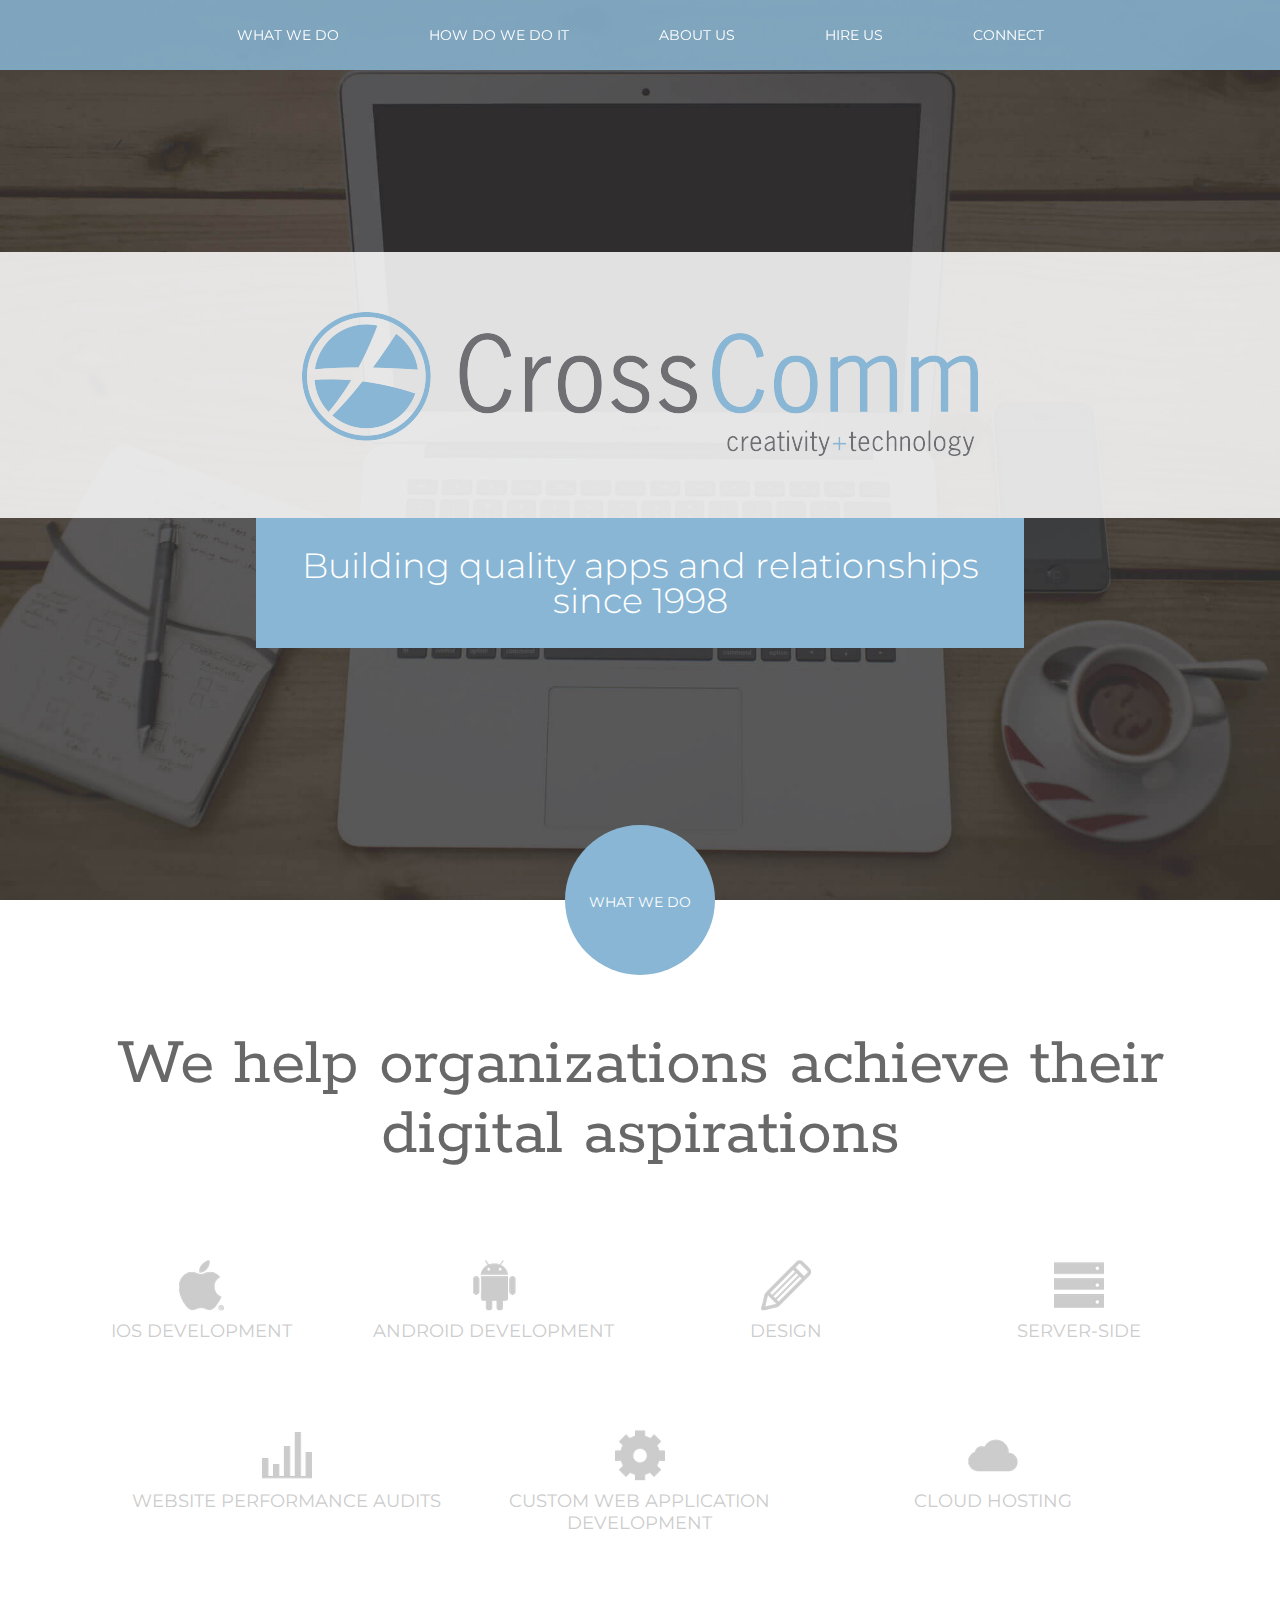
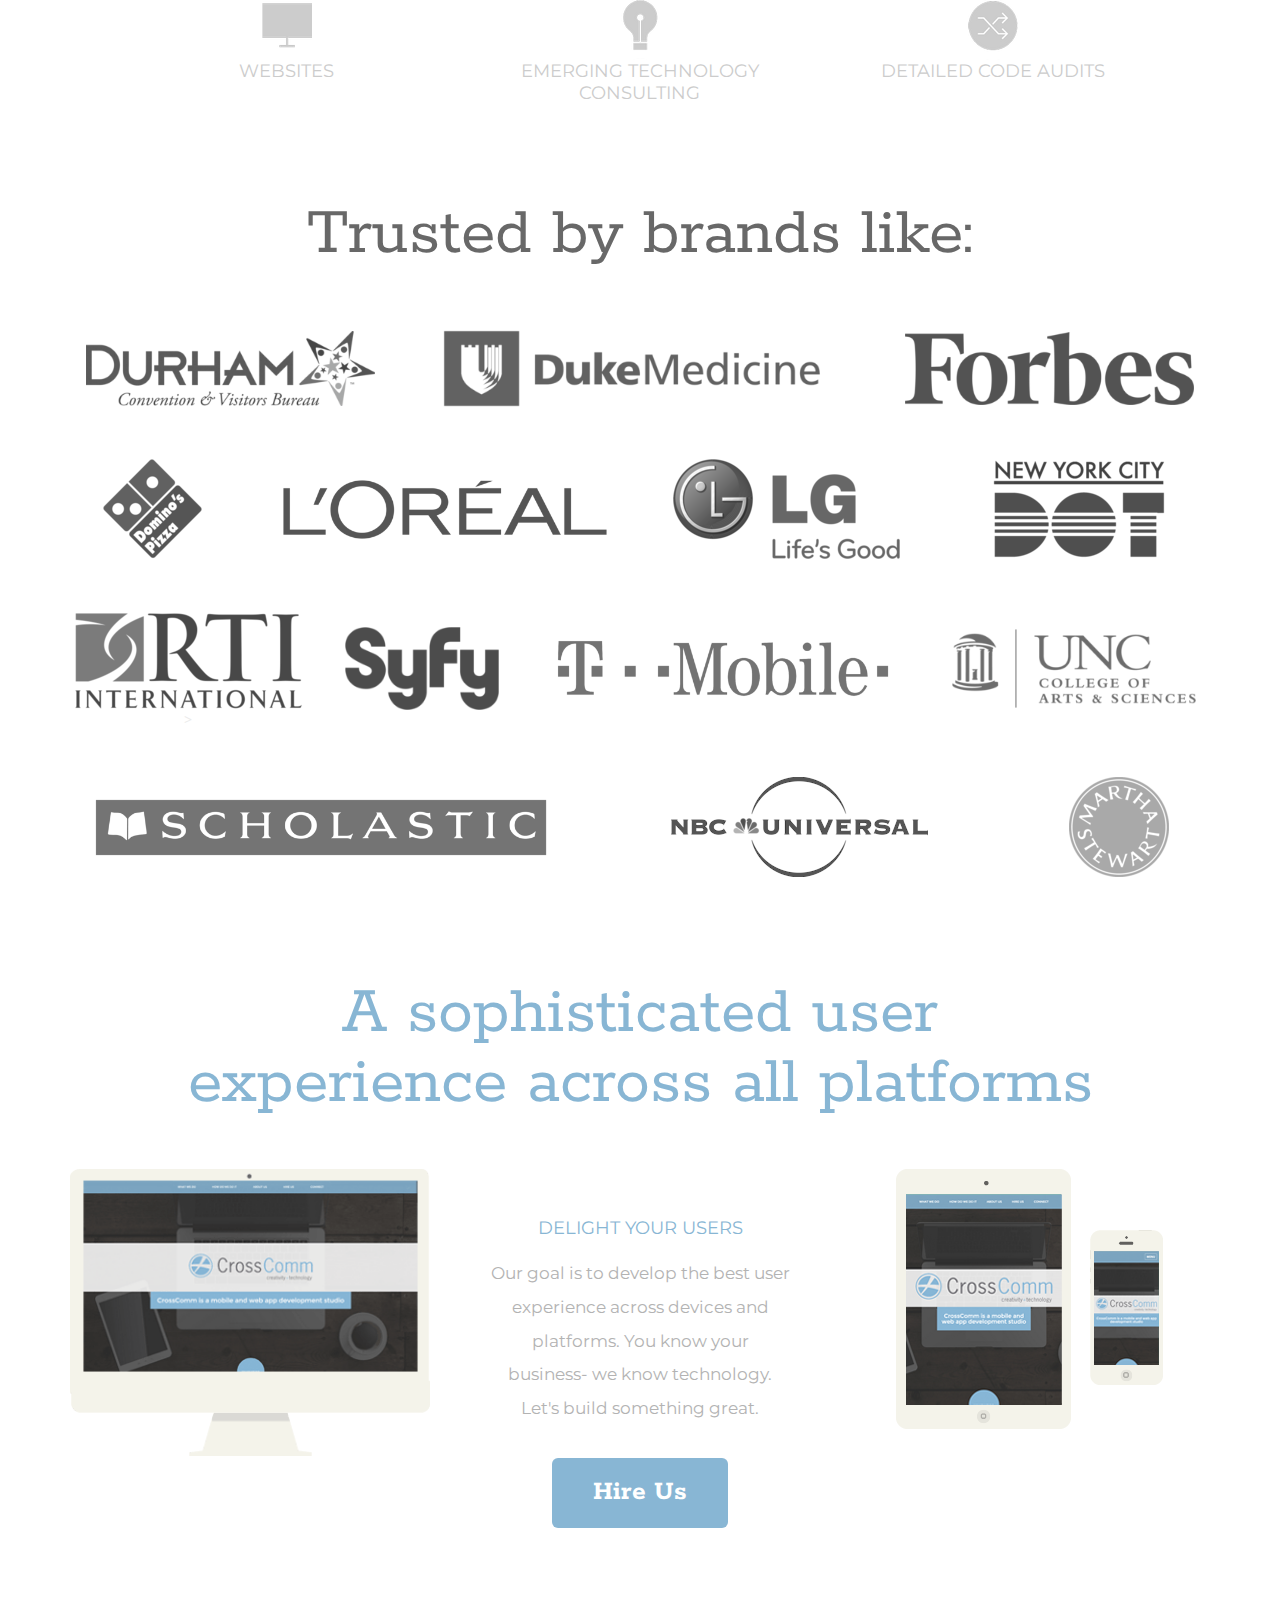
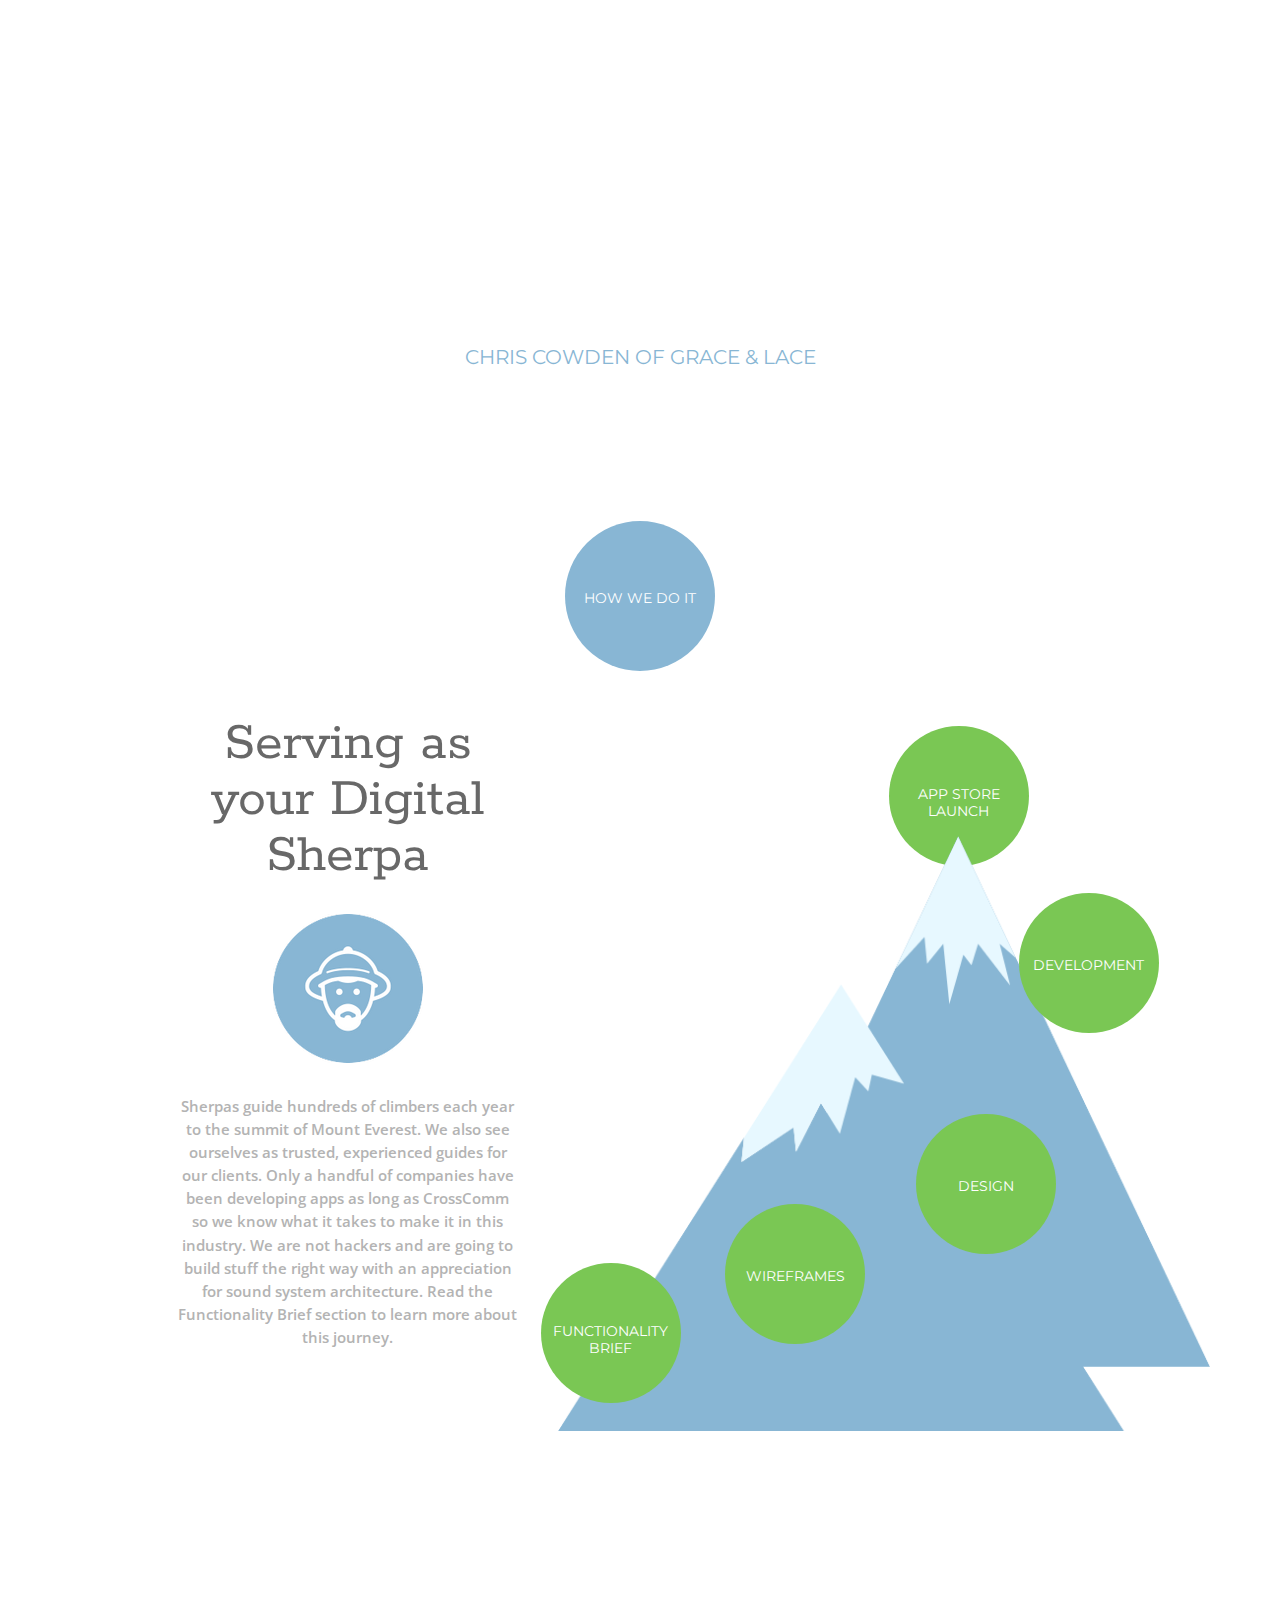
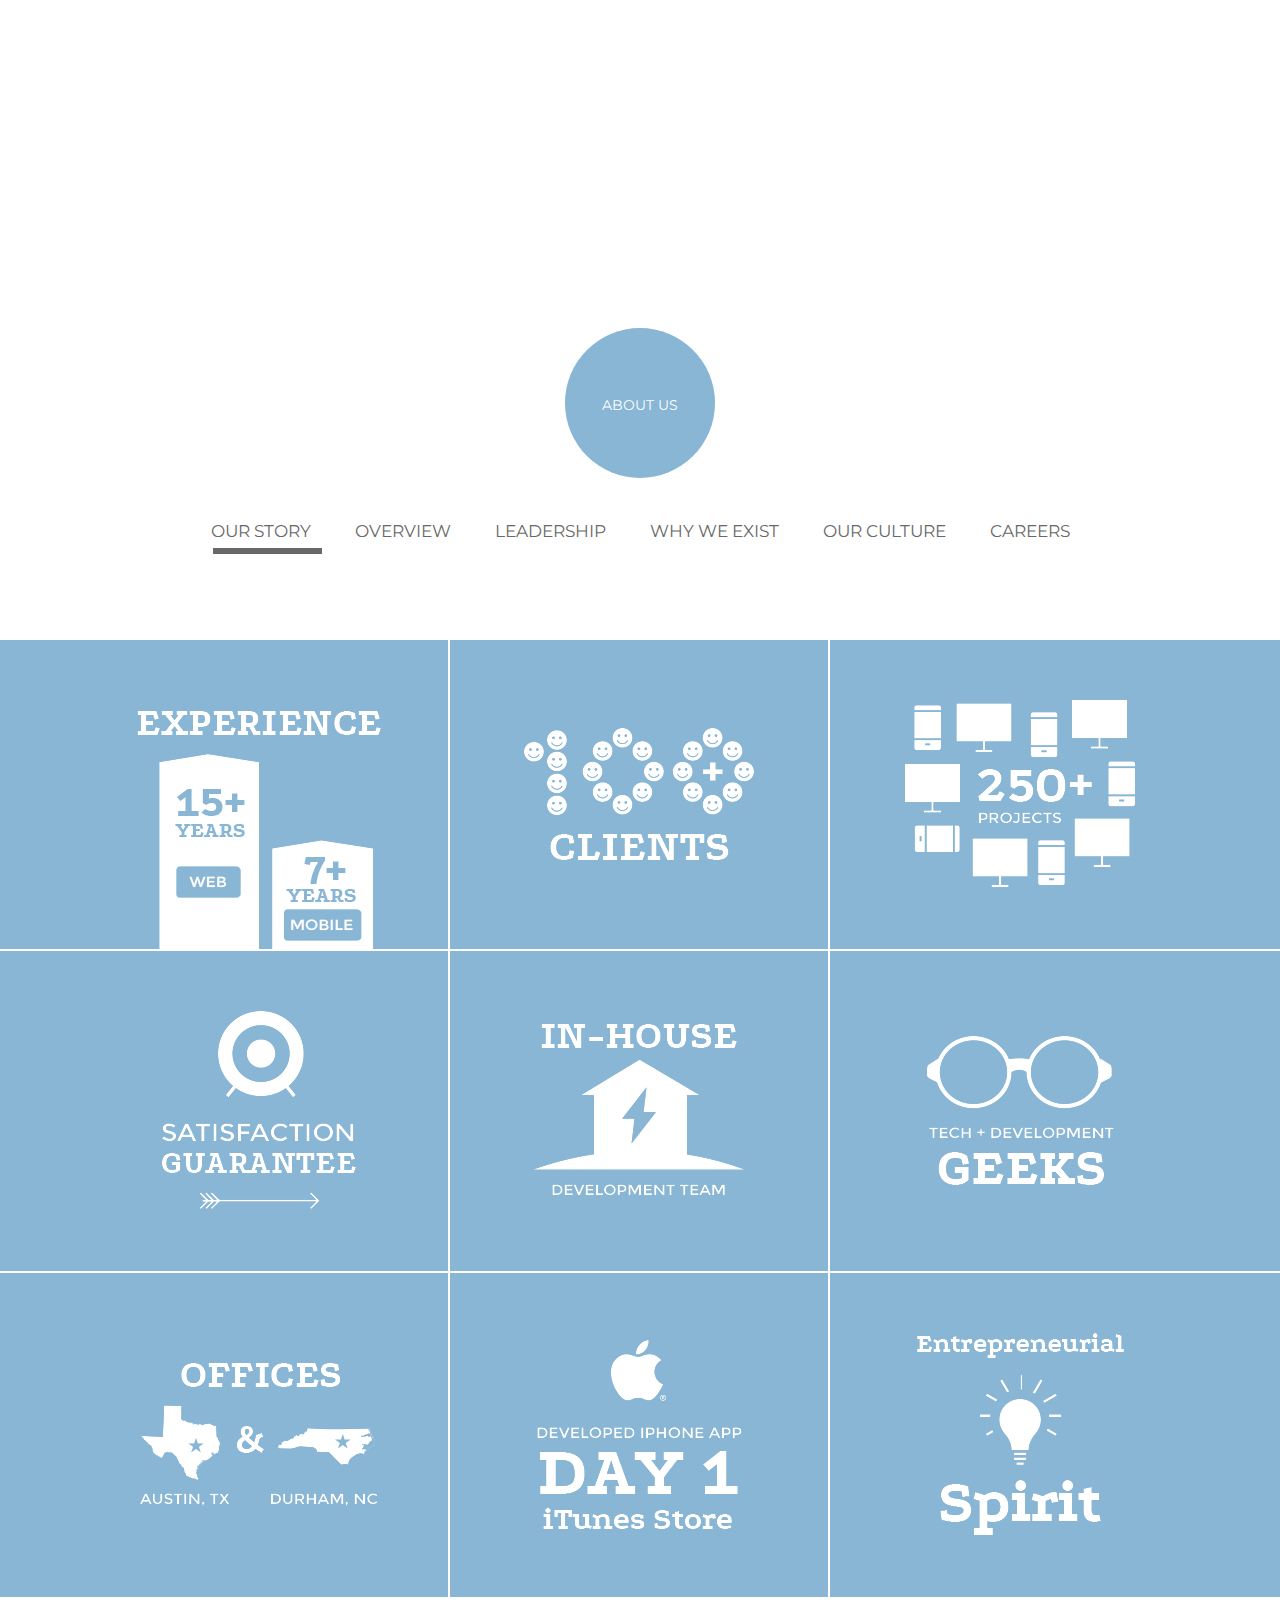
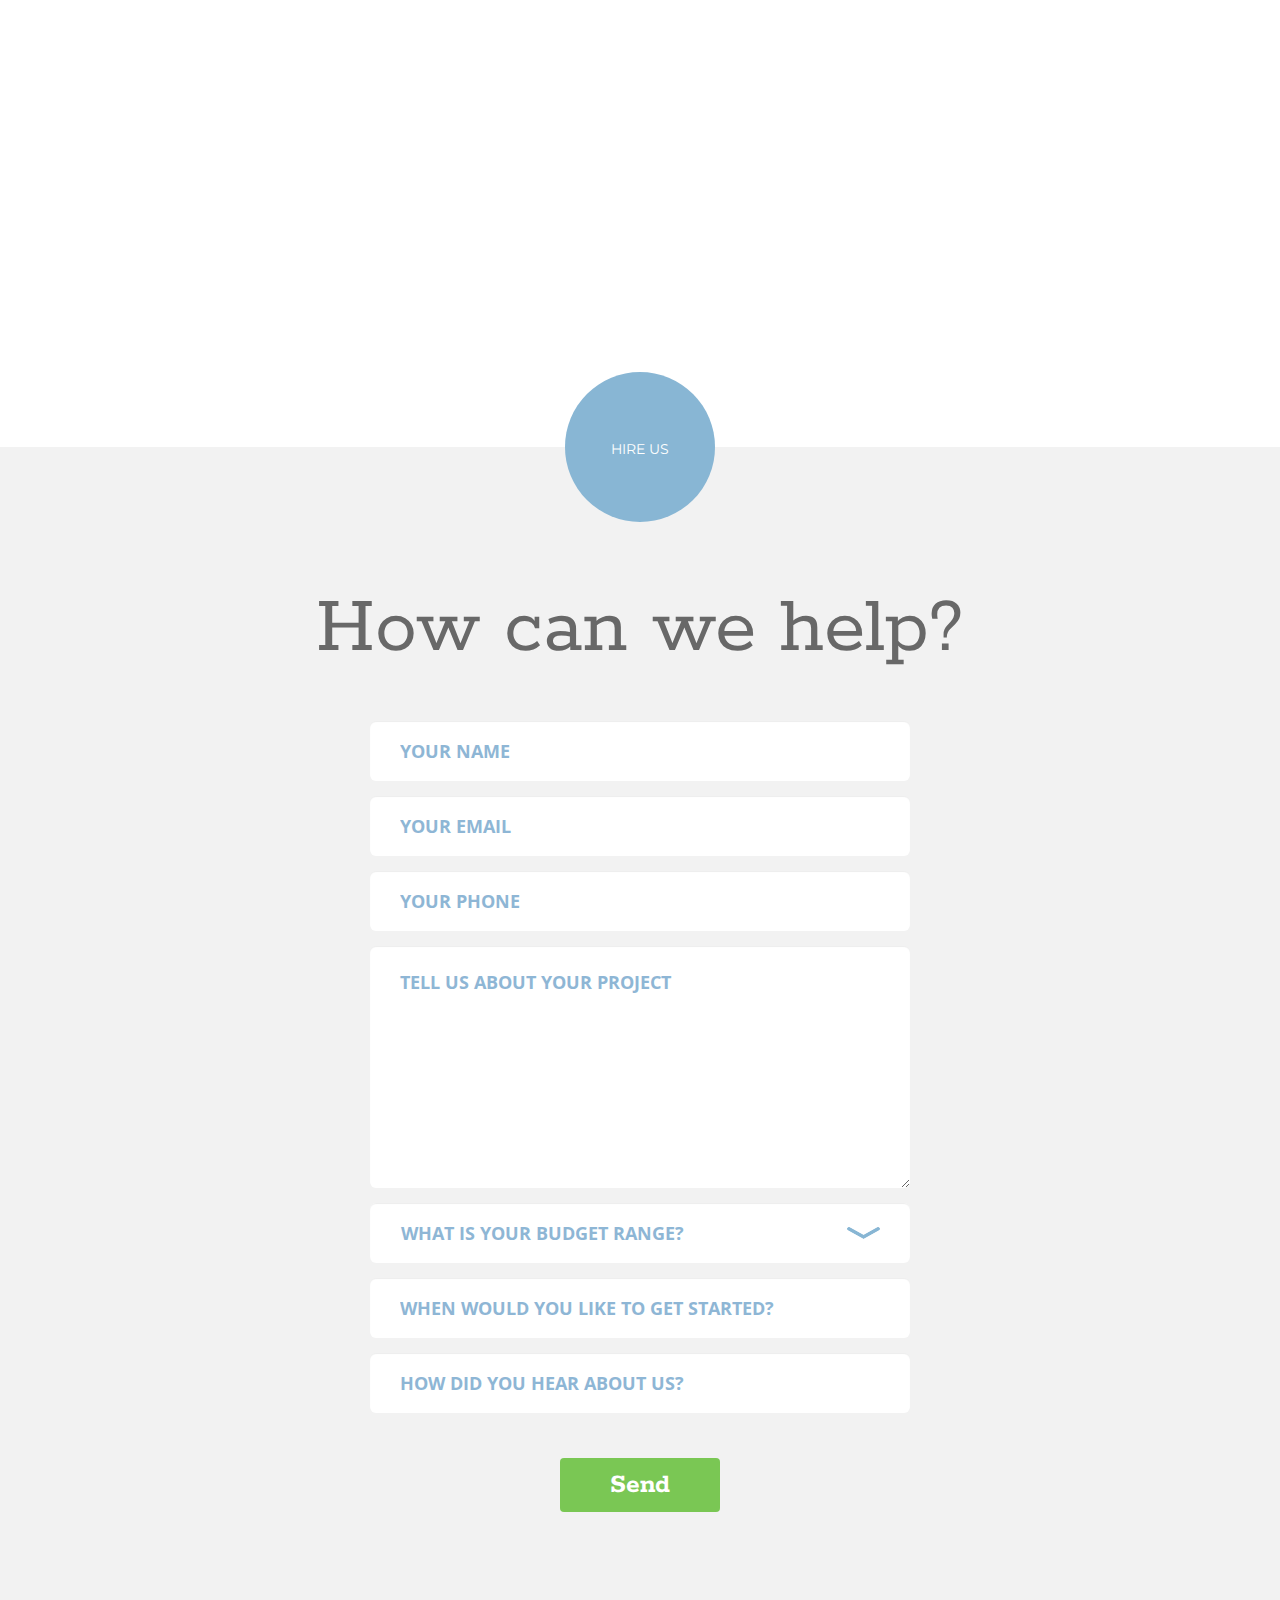
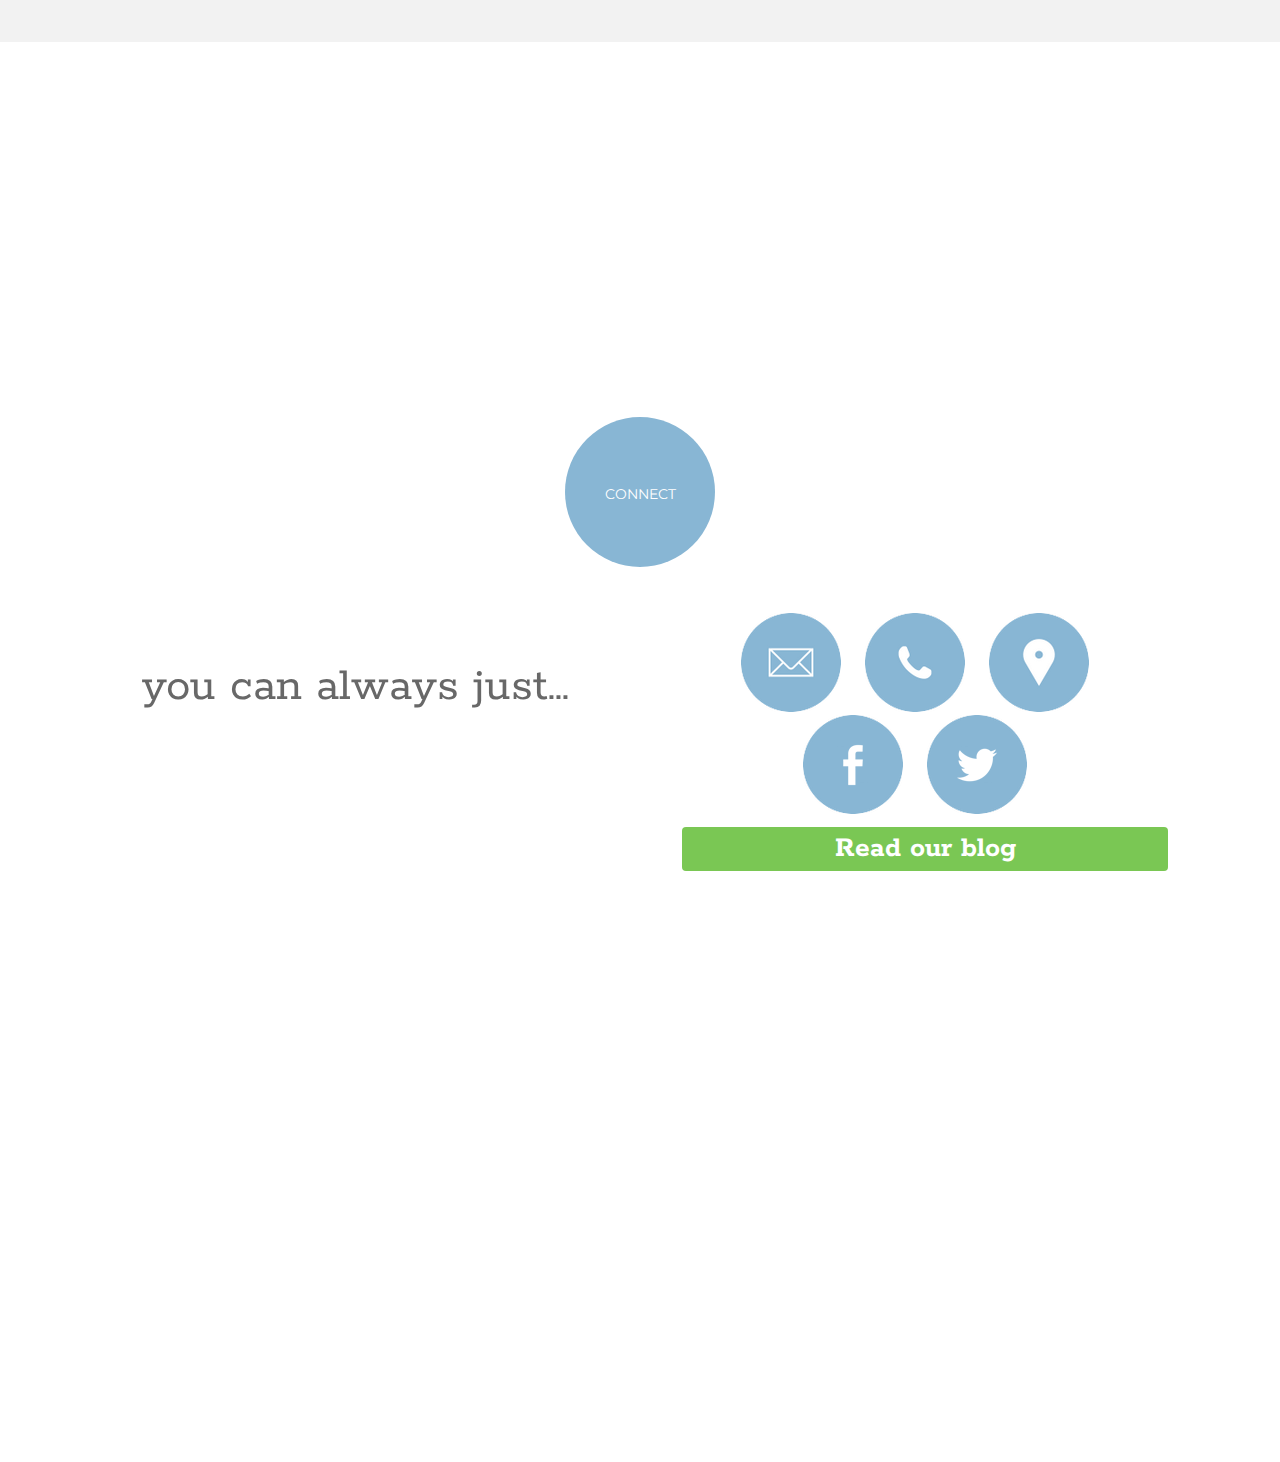
==== index.html @ 99871bfb "CCWEB-89 Hire Us mobile verbiage; minor styling to Careers" ====
<!DOCTYPE html>
<html lang="en">
<!--[if IE 9]> <html lang="en" class="ie9"> <![endif]-->
<!--[if IE 8]> <html lang="en" class="ie8"> <![endif]-->
<head>
	<meta http-equiv="Content-Type" content="text/html; charset=utf-8">
	<meta http-equiv="X-UA-Compatible" content="IE=edge">
	<title>CrossComm - Mobile and Web App Development Studio</title>
	<meta name="viewport" content="width=device-width, initial-scale=1.0">
	<meta name="description" content="">
	<!-- Load CSS -->
	<link href="css/bootstrap.min.css" rel="stylesheet" media="screen">
	<link href="js/tooltipster/tooltipster.css" rel="stylesheet">
	<link href="css/main.css" rel="stylesheet" media="screen">
	<link href="css/media-queries.css" rel="stylesheet" media="screen">
	<!-- Load Google Fonts -->
	<link href='http://fonts.googleapis.com/css?family=Montserrat:400,700' rel='stylesheet' type='text/css'>
	<link href='http://fonts.googleapis.com/css?family=Open+Sans:600italic,400,300,700,600' rel='stylesheet' type='text/css'>
	<link href='http://fonts.googleapis.com/css?family=Rokkitt:400,700' rel='stylesheet' type='text/css'>
	<!-- Load favicons -->
	<link rel="shortcut icon" href="favicon.ico" type="image/x-icon" />
	<link rel="apple-touch-icon" href="apple-touch-icon.png" />
	<link rel="apple-touch-icon" sizes="57x57" href="apple-touch-icon-57x57.png" />
	<link rel="apple-touch-icon" sizes="72x72" href="apple-touch-icon-72x72.png" />
	<link rel="apple-touch-icon" sizes="76x76" href="apple-touch-icon-76x76.png" />
	<link rel="apple-touch-icon" sizes="114x114" href="apple-touch-icon-114x114.png" />
	<link rel="apple-touch-icon" sizes="120x120" href="apple-touch-icon-120x120.png" />
	<link rel="apple-touch-icon" sizes="144x144" href="apple-touch-icon-144x144.png" />
	<link rel="apple-touch-icon" sizes="152x152" href="apple-touch-icon-152x152.png" />

	<!-- HTML5 Shim and Respond.js IE8 support of HTML5 elements and media queries -->
    <!--[if lt IE 10]>
    <script src="https://oss.maxcdn.com/html5shiv/3.7.2/html5shiv.min.js"></script>
    <script src="https://oss.maxcdn.com/respond/1.4.2/respond.min.js"></script>
    <link href="css/ie.css" rel="stylesheet" media="screen">
	<![endif]-->

</head>
<body>
	<!--[if lt IE 9]>
      <script type="text/javascript" src="js/ie8.js"></script>
      <p class="ieframe">This site isn't tailored to older browsers, we suggest you <a href="http://browsehappy.com/">upgrade your browser</a> to get a better experience.</p>
    <![endif]-->

	<!-- Wrapper -->
	<div class="wrapper">
		<!-- Header -->
		<header>
			<nav class="navbar navbar-fixed-top" role="navigation">
			  <div class="container">
			    <!-- Brand and toggle get grouped for better mobile display -->
			    <div class="navbar-header">
			      <button type="button" class="navbar-toggle collapsed" data-toggle="collapse" data-target="#top-menu">Menu</button>
			    </div>
			    <!-- Collect the nav links, forms, and other content for toggling -->
			    <div class="collapse navbar-collapse" id="top-menu">
			      <ul class="nav navbar-nav">
	            <li><a href="#what_we_do" class="top-menu">What We Do</a></li>
	            <li><a href="#how_we_do_it" class="top-menu">How Do We Do It</a></li>
	            <li><a href="#about_us" class="top-menu">About Us</a></li>
	            <li><a href="#hire_us" class="top-menu">Hire Us</a></li>
	            <li><a href="#connect" class="top-menu">Connect</a></li>
			      </ul>
			    </div><!-- /.navbar-collapse -->
			  </div><!-- /.container -->
			</nav><!-- /.navbar -->
		</header>
		<!-- Skrollr Body for Mobile Browsing -->
		<div id="skrollr-body">
			<!-- HOME -->
			<section id="home" class="slide-wrap" data-id="home">
				<div class="slide-background"
              data-center="background-position: 50% 55%;"
      	      data-top="background-position: 50% 55%;"
      	      data-anchor-target="#home"
				>
					<div class="slide-container">
						<div class="slide-content">
							<div class="title">
								<img src="img/logo_big.png" class="img-responsive">
							</div>
							<div class="subtitle">Building quality apps and relationships since 1998
							</div>
							<!--div class="subtitle">We believe integrity should be in all relationships and software development. Building both with clients since 1998.
							</div-->
						</div><!-- /.slide-content -->
					</div><!-- /.slide-container -->
				</div><!-- /.slide-background -->
			</section>
			<!-- /#home -->

			<!-- WHAT WE DO -->
			<section id="what_we_do" class="slide-wrap slide-auto" data-menu-offset="-180" data-id="what_we_do">
				<div class="slide-background"
						data-center="background-position: 50% 0"
            data-top-bottom="background-position: 50% 0"
            data-anchor-target="#what_we_do"
				>
					<div class="slide-container">
						<div class="slide-content">
						<div class="container">
							<!-- Services -->
							<div class="services">
								<div class="title">We help organizations achieve their digital aspirations</div>
								<div class="content">
									<!-- Row 1 -->
									<div class="row row-1">
										<div class="col-md-3 col-xs-6">
											<a href="#" class="logo-ios tooltip-1" title="We developed 1 of the first 500 apps ever on the App Store and build native iPhone/iPad and coming soon Apple Watch apps!">Ios Development</a>
										</div>
										<div class="col-md-3 col-xs-6">
											<a href="#" class="logo-android tooltip-2" title="We were also early adopters on Android, developing native apps for both phones and tablets since version 1.5.">Android Development</a>
										</div>
										<div class="col-md-3 col-xs-6">
											<a href="#" class="logo-design tooltip-1" title="From initial wireframing to visual mockups, we have experience designing beautiful apps across web and mobile platforms.">Design</a>
										</div>
										<div class="col-md-3 col-xs-6">
											<a href="#" class="logo-server tooltip-1" title="We are comfortable developing back-end solutions, building APIs, and have exposure to a variety of platforms with an affinity for Java.">Server-side</a>
										</div>
									</div>
									<!-- Row 2 -->
									<div class="row row-2">
										<div class="col-md-4 col-xs-6">
											<a href="#" class="logo-performance tooltip-2" title="Preparing for heavy traffic? We've helped Shark Tank contestants and others make sure their site is ready for launch day.">Website Performance Audits</a>
										</div>
										<div class="col-md-4 col-xs-6">
											<a href="#" class="logo-development tooltip-2" title="We've been developing custom web apps since Netscape 1.1 and the days of Flash and now deploy rich web apps in HTML5 and Javascript.">Custom Web Application Development</a>
										</div>
										<div class="col-md-4 col-xs-6">
											<a href="#" class="logo-hosting tooltip-1" title="With the rise of cloud based hosting solutions such as AWS, Heroku and Google App Engine providing almost infinite scaling and uptime requirements, we typically deploy using one of these providers.">Cloud Hosting</a>
										</div>
                    <!-- Mobile only -->
                    <div class="visible-sm visible-xs col-xs-6">
											<a href="#" class="logo-websites tooltip-1" title="Your business is not a template and your website should reflect your own custom brand. We have used a variety of CMS solutions from Wordpress, Drupal, and SilverStripe">Websites</a>
										</div>
									</div>
									<!-- Row 3 -->
									<div class="row row-3">
										<div class="col-md-4 col-xs-6 hidden-sm hidden-xs">
											<a href="#" class="logo-websites tooltip-1" title="Your business is not a template and your website shouldn't be either! We have built custom sites using a variety of CMS solutions and can recommend the best option.">Websites</a>
										</div>
										<div class="col-md-4 col-xs-6">
											<a href="#" class="logo-consulting tooltip-2" title="We help clients evaluate the best technology solutions from accessibility or HIPAA requirements to the latest trends in wearables and iBeacons.">Emerging Technology Consulting</a>
										</div>
										<div class="col-md-4 col-xs-6">
											<a href="#" class="logo-audits tooltip-1" title="Hire an overseas or freelancer developer that did not go as planned? We can provide a 3rd party analysis of the code quality and recommendations to stabilize.">Detailed Code Audits</a>
										</div>
									</div>
								</div>
							</div><!-- /.services -->
							<!-- Clients -->
							<div class="clients">
								<div class="title">Trusted by brands like:</div>
								<!-- Row 1 -->
								<div class="row row-1">
									<div class="col-md-3 col-md-offset-1 col-sm-6 col-xs-6"><div class="helper"></div><img src="img/clients/dcvb.png" class="img-responsive"></div>
									<div class="col-md-4 col-sm-6 col-xs-6"><div class="helper"></div><img src="img/clients/duke_medicine.png" class="img-responsive"></div>
									<div class="col-md-3 col-sm-6 col-xs-6"><div class="helper"></div><img src="img/clients/forbes.png" class="img-responsive"></div>
                  <div class="col-md-2 col-sm-6 col-xs-6 visible-sm visible-xs"><div class="helper"></div><img src="img/clients/dominos.png" class="img-responsive"></div>
								</div>
								<!-- Row 2 -->
								<div class="row row-2">
									<div class="col-md-2 col-sm-6 col-xs-6 hidden-sm hidden-xs"><div class="helper"></div><img src="img/clients/dominos.png" class="img-responsive"></div>
									<div class="col-md-4 col-sm-6 col-xs-6"><div class="helper"></div><img src="img/clients/loreal.png" class="img-responsive"></div>
									<div class="col-md-3 col-sm-6 col-xs-6"><div class="helper"></div><img src="img/clients/lg.png" class="img-responsive"></div>
									<div class="col-md-3 col-sm-6 col-xs-6"><div class="helper"></div><img src="img/clients/nyc_dot.png" class="img-responsive"></div>
                  <div class="col-sm-6 col-xs-6 visible-sm visible-xs"><div class="helper"></div><img src="img/clients/rti.png" class="img-responsive"></div>
								</div>
								<!-- Row 3 -->
								<div class="row row-3">
									<div class="col-md-2 col-md-offset-1 col-sm-6 col-xs-6 hidden-sm hidden-xs"><div class="helper"></div><img src="img/clients/rti.png" class="img-resp"</div>></div>
									<div class="col-md-2 col-sm-6 col-xs-6"><div class="helper"></div><img src="img/clients/syfy.png" class="img-responsive"></div>
									<div class="col-md-4 col-sm-6 col-xs-6"><div class="helper"></div><img src="img/clients/t-mobile.png" class="img-responsive"></div>
									<div class="col-md-3 col-sm-6 col-xs-6"><div class="helper"></div><img src="img/clients/unc_cas.png" class="img-responsive"></div>
                  <div class="col-sm-6 col-xs-6 visible-sm visible-xs"><div class="helper"></div><img src="img/clients/scholastic.png" class="img-responsive"></div>
								</div>
								<!-- Row 4 -->
								<div class="row row-4">
									<div class="col-md-5 col-sm-6 col-xs-6 hidden-sm hidden-xs"><div class="helper"></div><img src="img/clients/scholastic.png" class="img-responsive"></div>
									<div class="col-md-4 col-sm-6 col-xs-6"><div class="helper"></div><img src="img/clients/nbc_universal.png" class="img-responsive"></div>
									<div class="col-md-2 col-sm-6 col-xs-6"><div class="helper"></div><img src="img/clients/martha_stewart.png" class="img-responsive"></div>
								</div>
							</div>
							<!-- /.clients -->
							<!-- Platforms -->
							<div class="platforms">
								<div class="title col-md-10 col-md-offset-1">A sophisticated user experience across all platforms</div>
								<div class="row">
									<div class="col-md-4">
										<img src="img/screen-lg.png" class="screen-lg img-responsive">
									</div>
									<div class="col-md-4">
										<div class="subtitle">Delight your users</div>
										<div class="description">Our goal is to develop the best user experience across devices and platforms. You know your business- we know technology. Let's build something great.</div>
									</div>
									<div class="col-md-4">
										<img src="img/screen-sm.png" class="screen-sm img-responsive">
										<img src="img/screen-xs.png" class="screen-xs img-responsive">
									</div>
								</div>
								<div class="row text-center">
									<a href="#hire_us"><button class="btn btn-lg learn-more">Hire Us</button></a>
								</div>
							</div><!-- /.platforms -->
						</div><!-- /.container -->

						</div><!-- /.slide-content -->
					</div><!-- /.slide-container -->
				</div><!-- /.slide-background -->
				<div class="blue-circle">
					<div>What we do</div>
				</div>
			</section>
			<!-- /#what_we_do -->

			<!-- HOW WE DO IT -->
			<section id="how_we_do_it" class="slide-wrap slide-auto" data-id="how_we_do_it">
				<div class="blue-circle">
					<div>How we do it</div>
				</div>
				<div class="slide-background"
						data-top="height:50%"
						data-center="background-position: 50% 0%;"
	        	data-top-bottom="background-position: 50% 0%;"
	        	data-anchor-target="#how_we_do_it"
				>
					<div class="slide-container">
						<div class="slide-content">
							<div class="container">
								<div class="testimonial">
									<div>“They (CrossComm) are rock stars and I can't recommend them highly enough.”</div><div><a href="http://www.graceandlace.com" target="_blank">Chris Cowden of Grace &amp; Lace</a></div>
								</div>
							</div>
						</div>
					</div>
				</div>
			</section>
			<!-- /#how_we_do_it -->

			<!-- SHERPA -->
			<section id="sherpa" class="slide-wrap slide-auto" data-id="how_we_do_it">
				<div class="slide-background"
						data-top="height:50%"
						data-center="background-position: 50% 0%;"
	        	data-top-bottom="background-position: 50% 20%px;"
	        	data-anchor-target="#sherpa"
				>
					<div class="slide-container">
						<div class="slide-content">
							<div class="container">
								<div class="row">
									<div class="col-md-4 col-md-offset-1">
										<div class="title">Serving as your Digital Sherpa</div>
										<div class="logo"><img src="img/img_sherpa.png"></div>
										<div class="description hidden-sm hidden-xs">
                      				<div class="step-default showing">
																Sherpas guide hundreds of climbers each year to the summit of Mount Everest. We also see ourselves as trusted, experienced guides for our clients. Only a handful of companies have been developing apps as long as CrossComm so we know what it takes to make it in this industry. We are not hackers and are going to build stuff the right way with an appreciation for sound system architecture. Read the Functionality Brief section to learn more about this journey.
											</div>
											<div class="step-1">
												STEP 1 WE LISTEN &amp LEARN. CrossComm takes time to fully understand and appreciate your application. What is the mission of your app? Who are the users and what are their unique desires when using the app? We deliver a report detailing these items back to each client to ensure our understanding is correct. The next step is to journey up the mountain together for designing the app with creating wireframes.
											</div>
											<div class="step-2">
												STEP 2 CREATING THE BLUEPRINT. Here we take all the newly gathered information from the deep dive Functionality Brief combined with our knowledge of industry best practices and hands on experience to begin the screen design process. User interfaces are created and critiqued until we achieve the perfect app layout. Next, we put life and color into the general design with graphic elements during the Design phase.
											</div>
											<div class="step-3">
												STEP 3 MOCKUPS. These are built upon the functionality wireframes to demonstrate the final appearance of your website or mobile app. Think of this as the visual design draft. We can use existing style guides for established brands or we have the ability to create these from scratch for startups. We love the moment when clients see the project come to life with colors and graphics. After some fine-tuning we are off to the next phase on the journey up the mountain with development and testing!
											</div>
											<div class="step-4">
												STEP 4 BUILDING &amp; TESTING. Time for you to sit back and relax as CrossComm begins developing your custom application through agile development methodology. This means you receive a transparent view into the process with a weekly review of the app. We can reprioritize once you have a chance to "play around" and experience your new creation. After testing is complete we prepare for launch by guiding you up to the summit!
											</div>
											<div class="step-5">
												STEP 5 LAUNCH DAY. High-fives, popping open some bubbly, and shouts of joy are common reactions from our team when we launch a website or app. This moment never gets old, even after 16 years of assisting deployment events. While we love the journey to the top of the mountain, CrossComm also guides clients back down with ongoing maintenance plans so the journey doesn't end here!
											</div>
										</div>
									</div>
									<div class="col-md-7 mountain">
										<img src="img/img_mountain.png" class="img-responsive">
										<a href="#" class="green-circle step-1 hidden-xs" data-step="1"><div>Functionality Brief</div></a>
										<a href="#" class="green-circle step-2 hidden-xs" data-step="2"><div>Wireframes</div></a>
										<a href="#" class="green-circle step-3 hidden-xs" data-step="3"><div>Design</div></a>
										<a href="#" class="green-circle step-4 hidden-xs" data-step="4"><div>Development</div></a>
										<a href="#" class="green-circle step-5 hidden-xs" data-step="5"><div>App Store Launch</div></a>
									</div>
									<!-- Only visible on tablet resolution -->
									<div class="description description-tablet visible-sm">
                      <div class="step-default showing">
                        Sherpas guide hundreds of climbers each year to the summit of Mount Everest. Similarly, we see ourselves as trusted, experienced guides for our clients. Only a handful of companies have been developing apps as long as CrossComm. We are not hackers, we are going to build stuff the right way. We have an appreciation for long term and sound system architecture from our 16 year history. We are still hungry and and eager to get in new projects and value the opportunities we are given. Read the the Functionality Brief section to learn more about this journey.
											</div>
											<div class="step-1">
                        STEP 1: WE LISTEN &amp. LEARN. CrosssComm takes time to fully understand and appreciate your application. What is the mission of your app? Who are the users and what are their unique desires when using the app? We deliver a report detailing these items back to each client to ensure our understanding is correct. After confirming your app's required attributes, as well as potential hangups that will turn off users, we journey up the mountain together for the next step of designing the app with wireframing.
											</div>
											<div class="step-2">
                        STEP 2 CREATING THE BLUEPRINT. Here we take all the newly gathered information from the deep dive Functionality Brief combined with our knowledge of industry best practices and hands on experience to begin the screen design process. User interfaces are created and critiqued until we achieve the perfect app layout. Next, we put life and color into the general design with graphic elements during the Design phase.
											</div>
											<div class="step-3">
                        STEP 3 MOCKUPS. These are built upon the functionality wireframes to demonstrate the final appearance of your website or mobile app. Think of this as the visual design draft. We can use existing brand or style guides for established brands or we can create these from scratch. We love the moment when clients see the project come to life with colors and graphics. After some fine tuning we are off to the next phase on the journey up the mountain- Development!
											</div>
											<div class="step-4">
                        STEP 4 BUILDING &amp; TESTING. Time for you to sit back and relax as CrossComm begins developing your custom application through agile development methodology. This means you receive a transparent view into the process with a weekly review of the app. We can reprioritize once you have a chance to "play around" and experience your new creation. After testing is complete we prepare for launch by guiding you up to the summit!
											</div>
											<div class="step-5">
                        STEP 5 LAUNCH DAY. High-fives, popping open some bubbly, and shouts of joy are common reactions from our team when we launch a website or app. This moment never gets old, even after 16 years of assisting deployment events. While we love the journey to the top of the mountain, CrossComm also guides clients back down with ongoing maintenance plans so the journey doesn't end here!
											</div>
										</div>
								</div>
								<!-- Mobile display -->
								<div class="row visible-xs">
									<div class="description-mobile">
										<div class="col-xs-12 step-1">
											<div class="green-circle"><div class="lines2">Functionality Brief</div></div>
                      STEP 1: WE LISTEN &amp. LEARN. CrosssComm takes time to fully understand and appreciate your application. What is the mission of your app? Who are the users and what are their unique desires when using the app? We deliver a report detailing these items back to each client to ensure our understanding is correct. After confirming your app's required attributes, as well as potential hangups that will turn off users, we journey up the mountain together for the next step of designing the app with wireframing.
										</div>
										<div class="col-xs-12 step-2">
											<div class="green-circle"><div>Wireframes</div></div>
                      STEP 2 CREATING THE BLUEPRINT. Here we take all the newly gathered information from the deep dive Functionality Brief combined with our knowledge of industry best practices and hands on experience to begin the screen design process. User interfaces are created and critiqued until we achieve the perfect app layout. Next, we put life and color into the general design with graphic elements during the Design phase.
										</div>
										<div class="col-xs-12 step-3">
											<div class="green-circle"><div>Design</div></div>
                      STEP 3 MOCKUPS. These are built upon the functionality wireframes to demonstrate the final appearance of your website or mobile app. Think of this as the visual design draft. We can use existing brand or style guides for established brands or we can create these from scratch. We love the moment when clients see the project come to life with colors and graphics. After some fine tuning we are off to the next phase on the journey up the mountain- Development!
										</div>
										<div class="col-xs-12 step-4">
											<div class="green-circle"><div>Testing</div></div>
                      STEP 4 BUILDING &amp; TESTING. Time for you to sit back and relax as CrossComm begins developing your custom application through agile development methodology. This means you receive a transparent view into the process with a weekly review of the app. We can reprioritize once you have a chance to "play around" and experience your new creation. After testing is complete we prepare for launch by guiding you up to the summit!
										</div>
										<div class="col-xs-12 step-5">
											<div class="green-circle"><div class="lines2">App Store Launch</div></div>
                      STEP 5 LAUNCH DAY. High-fives, popping open some bubbly, and shouts of joy are common reactions from our team when we launch a website or app. This moment never gets old, even after 16 years of assisting deployment events. While we love the journey to the top of the mountain, CrossComm also guides clients back down with ongoing maintenance plans so the journey doesn't end here!
										</div>
									</div>
								</div>
								<!-- /.sherpa -->
							</div>
						</div>
					</div>
				</div>
			</section>
			<!-- /#how_we_do_it -->

			<!-- ABOUT US -->
			<section id="about_us" class="slide-wrap slide-half" data-id="about_us">
				<div class="blue-circle">
					<div>About Us</div>
				</div>
				<div class="slide-background"
          	data-center="background-position: 50% 50%;"
    	      data-top="background-position: 50% 50%;"
    	      data-anchor-target="#about_us"
				>
					<div class="slide-container">
						<div class="slide-content">
							<div class="container">
								<div class="title">
									Good People.
								</div>
							</div>
						</div>
					</div>
				</div>
			</section>
			<!-- /#about_us -->

			<!-- ABOUT US CONTENT -->
			<section id="about_us_content" class="slide-wrap slide-auto" data-id="about_us">
				<div class="slide-background"
          	data-anchor-target="#about_us_content"
        >
					<div class="slide-container">
						<div class="slide-content">
							<div class="container">
								<div class="navigation">
									<ul>
										<li><a href="#" data-target="#about-slides" data-slide-to="0" class="active">Our Story</a></li>
										<li><a href="#" data-target="#about-slides" data-slide-to="1">Overview</a></li>
                                        <li><a href="#" data-target="#about-slides" data-slide-to="2">Leadership</a></li>
										<li><a href="#" data-target="#about-slides" data-slide-to="3">Why we Exist</a></li>
										<li><a href="#" data-target="#about-slides" data-slide-to="4">Our Culture</a></li>
										<li><a href="#" data-target="#about-slides" data-slide-to="5" >Careers</a></li>
									</ul>
									<div class="link-underline hidden-xs"></div>
								</div>
							</div>
							<div id="about-slides" class="carousel slide" data-ride="carousel">
							  <!-- Wrapper for slides -->
							  <div class="carousel-inner" role="listbox">
							    <!-- Our Story -->
							    <div class="item active our-story">
										<div class="highlights">
											<div class="row-1">
												<div class="container">
													<div class="row">
														<div class="col-md-4 col-sm-4"><img src="img/img_highlights_01.png" class="img-responsive"></div>
														<div class="col-md-4 col-sm-4"><img src="img/img_highlights_02.png" class="img-responsive"></div>
														<div class="col-md-4 col-sm-4"><img src="img/img_highlights_03.png" class="img-responsive"></div>
													</div>
												</div>
											</div><!-- //.row-1 -->
											<div class="row-2">
												<div class="container">
													<div class="row">
														<div class="col-md-4 col-sm-4"><img src="img/img_highlights_04.png" class="img-responsive"></div>
														<div class="col-md-4 col-sm-4"><img src="img/img_highlights_05.png" class="img-responsive"></div>
														<div class="col-md-4 col-sm-4"><img src="img/img_highlights_06.png" class="img-responsive"></div>
													</div>
												</div>
											</div><!-- //.row-2 -->
											<div class="row-3">
												<div class="container">
													<div class="row">
														<div class="col-md-4 col-sm-4"><img src="img/img_highlights_07.png" class="img-responsive"></div>
														<div class="col-md-4 col-sm-4"><img src="img/img_highlights_08.png" class="img-responsive"></div>
														<div class="col-md-4 col-sm-4"><img src="img/img_highlights_09.png" class="img-responsive"></div>
													</div>
												</div>
											</div><!-- //.row-3 -->
										</div><!-- //.highlights -->
									</div><!-- /.our-story -->

                  <!-- Overview -->
									<div class="item overview">
										<div class="timeline">
											<div class="container">
												<div class="title row">Staying on the cutting edge since 1998</div>
												<div class="content row">
													<div class="col-md-12">
														<img src="img/img_timeline.png" class="img-responsive">
													</div>
												</div>
											</div>
										</div>
                  </div><!-- /.overview -->
									<!-- Leadership Team -->
									<div class="item leadership">
										<div class="container">
											<div class="row">
												<div class="col-md-4 member">
													<div class="avatar sean"></div>
													<div class="name">Sean Doherty</div>
													<div class="title">Chief Software Architect</div>
													<div class="bio">Sean specializes in software and information architecture. Always passionate about technical innovation and breakthroughs, he drives new technology adoption at CrossComm and is also comfortable with a plethora of server-side technologies. </div>
													<!--div class="social">
														<ul>
															<li><a href="#" class="facebook"></a></li>
															<li><a href="#" class="twitter"></a></li>
															<li><a href="#" class="linkedin"></a></li>
															<li><a href="#" class="google"></a></li>
														</ul>
													</div-->
													<div class="skills row">
														<ul class="col-md-10 col-md-offset-1 col-sm-6 col-sm-offset-3 col-xs-9 col-xs-offset-1">
															<li>Programs in 12+ languages</li>
															<li>Masters in Computer Science</li>
															<li>Husband and Father</li>
															<li>Boston Red Sox nut</li>
														</ul>
													</div>
												</div><!-- /.member -->
                                                <div class="col-md-4 member">
													<div class="avatar don"></div>
													<div class="name">Don Shin</div>
													<div class="title">President &amp; Chairman</div>
													<div class="bio">Don founded CrossComm in his dorm room at Duke University in the mid 1990s and continues to actively contribute to client projects. Don’s sweet spot is in helping clients translate project objectives into creative direction that leverages technology to the fullest.</div>
													<!--div class="social">
														<ul>
															<li><a href="#" class="facebook"></a></li>
															<li><a href="#" class="twitter"></a></li>
															<li><a href="#" class="linkedin"></a></li>
															<li><a href="#" class="google"></a></li>
														</ul>
													</div-->
													<div class="skills row">
														<ul class="col-md-10 col-md-offset-1 col-sm-6 col-sm-offset-3 col-xs-9 col-xs-offset-1">
															<li>Mobile and web developer</li>
															<li>Computer Science &amp; Music Degree</li>
															<li>Husband and Father</li>
															<li>Tech junkie who drives a Nissan Leaf</li>
														</ul>
													</div>
												</div><!-- /.member -->
                                                <div class="col-md-4 member">
													<div class="avatar justin"></div>
													<div class="name">Justin Thomas</div>
													<div class="title">CEO</div>
													<div class="bio">Justin oversees the business operations and client relations management. He has a passion for implementing the service profit chain at CrossComm to delight its customers and staff in new and innovative ways. He enjoys giving gold stars to CrossComm team members. </div>
													<!--div class="social">
														<ul>
															<li><a href="#" class="facebook"></a></li>
															<li><a href="#" class="twitter"></a></li>
															<li><a href="#" class="linkedin"></a></li>
															<li><a href="#" class="google"></a></li>
														</ul>
													</div-->
													<div class="skills row">
														<ul class="col-md-10 col-md-offset-1 col-sm-6 col-sm-offset-3 col-xs-9 col-xs-offset-1">
															<li>Training users on apps since 2006</li>
															<li>Masters in Business</li>
															<li>Husband and Father</li>
															<li>Fantasy football guru</li>
														</ul>
													</div>
												</div><!-- /.member -->
											</div>
										</div>
							    </div><!-- //.leadership -->
									<!-- Why We Exist -->
							    <div class="item why-we-exist">
							      <div class="container">
							      	<div class="title">
							      		<span class="blue">We believe innovative technology can positively influence today’s generation.</span> We live out this belief by assisting organizations (big and small) to craft custom built mobile and web applications with a focus on user experience throughout.
							      	</div>
							      </div>
							    </div><!-- /.why-we-exist -->
									<!-- Our Culture -->
							    <div class="item our-culture">
							      <div class="container">
							      	<div class="image">
							      		<img src="img/img_we_care.png">
							      	</div>
							      	<div class="title">We care.</div>
							      	<div class="content row">
							      		<div class="col-md-8 col-md-offset-2">
							      			Nominate your favorite / business / non-profit / school to work with CrossComm this year on a pro-bono mobile or web project!
							      		</div>
							      		<div class="col-md-12 text-center">
							      			<a href="#hire_us" class="btn learn-more">Learn More</a>
							      		</div>
							      	</div>
							      </div>
							    </div><!-- /.our-culture -->
									<!-- Careers -->
							    <div class="item careers">
							    	<div class="bg"></div>
							      <div class="container">
							      	<div class="title row hidden-xs">
							      		<span class="col-md-5 text-right">Top 10 Reasons</span>
							      		<span class="col-md-2">
							      			<img src="img/img_coffee_cup.png" class="img-responsive">
							      		</span>
							      		<span class="col-md-5 text-left">to Join Our Team</span>
							      	</div>
							      	<!-- Visible on mobile -->
							      	<div class="title-mobile row visible-xs">
							      		<div class="col-xs-4 col-xs-offset-4">
							      			<img src="img/img_coffee_cup.png" class="img-responsive">
							      		</div>
							      		<div class="col-xs-12">Join Our Team</div>
							      	</div>
							      	<div class="content">
							      		<div class="reasons row">
							      		<!-- 1st Column -->
							      		<div class="col-md-6">
							      			<div class="reason">
								      			<div class="green-mark">1</div>We care about building quality relationships and products
								      		</div>
								      		<div class="reason">
								      			<div class="green-mark">2</div>Join a small team that has been making a large impact for over 16 years
								      		</div>
								      		<div class="reason">
								      			<div class="green-mark">3</div>Unlimited PTO– we hire rock stars and want them to stay fresh
								      		</div>
								      		<div class="reason">
								      			<div class="green-mark">4</div>Profit sharing for all employees
								      		</div>
								      		<div class="reason">
								      			<div class="green-mark">5</div>We are very intentional about making room for growth by granting increasing measures of decision-making autonomy
								      		</div>
							      		</div>
							      		<!-- 2nd Column -->
							      		<div class="col-md-6">
							      			<div class="reason">
								      			<div class="green-mark">6</div>Stay on the cutting edge of technology and become a “CrossComm Digital Sherpa”
								      		</div>
								      		<div class="reason">
								      			<div class="green-mark">7</div>Become an entrepreneur by working on internal CrossComm apps
								      		</div>
								      		<div class="reason">
								      			<div class="green-mark">8</div>Flexibility to work remotely to meet family needs
								      		</div>
								      		<div class="reason">
								      			<div class="green-mark">9</div>Comfortable working space, casual attire, with a strict no cubicle rule
								      		</div>
								      		<div class="reason">
								      			<div class="green-mark">10</div>Your very own avatar!
						      				</div>
							      		</div>
							      		</div><!-- /.reasons -->
							      		<div class="ads row">
							      			<div class="col-md-12">
							      				<a href="#connect" class="btn btn-join">Join our team</a>
							      			</div>
							      			<div class="col-md-10 col-md-offset-1 description">
							      				We are now actively hiring and seeking applicants to grow our development team. Click on the links below to learn more about our current openings:
							      			</div>
							      			<div class="col-md-5 col-md-offset-1">
							      				<a href="pdf/MobileDeveloperJobDescription.pdf" class="btn btn-job" target="_blank">Mobile Software Engineer</a>
							      			</div>
							      			<div class="col-md-5">
							      				<a href="pdf/Server-sideDeveloperJobDescription.pdf" class="btn btn-job" target="_blank">Server-side Developer</a>
							      			</div>
							      		</div><!-- /.ads -->
							      	</div>
							      </div>
							    </div><!-- /.careers -->
							  </div><!-- /.carousel-inner -->
							</div><!-- /#about-slides -->
						</div>
					</div>
				</div>
			</section>
			<!-- /#about_us_content -->

			<!-- HIRE US -->
			<section id="hire_us" class="slide-wrap slide-half" data-id="hire_us">
				<div class="blue-circle">
					<div>Hire Us</div>
				</div>
				<div class="slide-background"
						data-center="background-position: 50% 70%;"
	        	data-top-bottom="background-position: 50% 70%;"
            data-anchor-target="#hire_us"
				 <!-- dtc: -700 -->
					<div class="slide-container">
						<div class="slide-content">
							<div class="container">
								<div class="title hidden-xs">
									Let's build something great together.
								</div>
				      	<!-- Visible on mobile -->
				      	<div class="title-mobile visible-xs">
					      		Let's build together.
				      	</div>
							</div>
						</div>
					</div>
				</div>
			</section>
			<!-- /#hire_us -->





			<!-- HIRE US CONTENT -->
			<section id="hire_us_content" class="slide-wrap slide-auto" data-id="hire_us">
				<div class="slide-background"
						data-anchor-target="#hire_us_content"
				>
					<div class="slide-container">
						<div class="slide-content">
							<div class="container">
								<div class="title">How can we help?</div>
								<div class="content">
									<form id="hireUsForm" accept-charset="UTF-8" action="https://formkeep.com/f/444fa14faf8b" method="POST" role="form">
  										<input type="hidden" name="utf8" value="✓">
  										<div class="form-group col-md-6 col-md-offset-3">
									    <input name="name" type="text" class="form-control input-lg" id="" placeholder="YOUR NAME">
									  </div>
									  <div class="form-group col-md-6 col-md-offset-3">
									    <input name="email" type="email" class="form-control input-lg" id="" placeholder="YOUR EMAIL">
									  </div>
									  <div class="form-group col-md-6 col-md-offset-3">
									    <input name="phone" type="tel" class="form-control input-lg" id="" placeholder="YOUR PHONE">
									  </div>
									  <div class="form-group col-md-6 col-md-offset-3">
									    <textarea name="about_project" rows="8" id="" class="form-control input-lg" placeholder="TELL US ABOUT YOUR PROJECT"></textarea>
									  </div>
									  <div class="form-group col-md-6 col-md-offset-3">
									  	<select name="budget" id="" class="form-control input-lg long">
									  		<option value="" disabled selected>WHAT IS YOUR BUDGET RANGE?</option>
									  		<option>I'm not sure</option>
									  		<option>Under $50,000</option>
									  		<option>Between $50,000-$100,000</option>
									  		<option>Over $100,000</option>
									  	</select>
											<select name="budget" id="" class="form-control input-lg short">
												<option value="" disabled selected>WHAT'S YOUR BUDGET RANGE?</option>
												<option>I'm not sure</option>
												<option>Under $50,000</option>
												<option>Between $50,000-$100,000</option>
												<option>Over $100,000</option>
											</select>
									  </div>
									  <div class="form-group col-md-6 col-md-offset-3">
									    <input name="when_to_start" type="text" class="form-control input-lg long" id="" placeholder="WHEN WOULD YOU LIKE TO GET STARTED?">
											<input name="when_to_start" type="text" class="form-control input-lg short" id="" placeholder="WHAT'S YOUR TIMELINE?">
									  </div>
									  <div class="form-group col-md-6 col-md-offset-3">
									    <input name="how_hear_about_us" type="text" class="form-control input-lg" id="" placeholder="HOW DID YOU HEAR ABOUT US?">
									  </div>
									  <div class="col-md-2 col-md-offset-5 col-sm-4 col-sm-offset-4 col-xs-12">
									  	<div class="form-group">
										  	<button type="submit" class="btn">Send</button>
										  </div>
									  </div>
									</form>
								</div>
							</div><!-- /.container -->
						</div>
					</div>
				</div>
			</section><!-- /#hire_us_content -->


			<!-- CONNECT CIRCLE -->
			<section id="connect" class="slide-wrap slide-half" data-id="connect">
				<div class="blue-circle">
					<div>Connect</div>
				</div>
				<div class="slide-background"
						data-center="background-position: 50% 70%;"
	        	data-top-bottom="background-position: 50% 70%;"
            data-anchor-target="#connect"
				> <!-- dtc: -700 -->
					<div class="slide-container">
						<div class="slide-content">
							<div class="container">
								<div class="title">
									Let's talk.
								</div>
							</div>
						</div>
					</div>
				</div>

	</section>
			<!-- /#CONNECT CIRCLE -->

			<!-- CONNECT -->
			<section id="connect_content" class="slide-wrap slide-half" data-menu-offset="0" data-id="connect">
				<div class="slide-background">
					<div class="slide-container">
						<div class="slide-content">
							<div class="container">
								<div class="title"></div>
								<div class="content">
									<div class="col-md-6">you can always just...</div>
									<div class="col-md-6">
										<a href="mailto:hello@crosscomm.net" class="via-email"></a>
										<a href="tel:+19196679432" class="via-phone"></a>
										<a href="https://www.google.com/maps/place/201+W+Main+St,+Durham,+NC+27701/@35.9955391,-78.9021486,17z/data=!4m2!3m1!1s0x89ace46d925c729b:0x573174ea7743f444" target="_blank" class="via-location"></a>
									</div>

									<div class="col-md-6 col-md-offset-6">
										<a href="https://www.facebook.com/CrossComm" class="via-facebook" target="_blank"></a>
										<a href="https://twitter.com/CrossComm" class="via-twitter" target="_blank"></a>
									</div>

									<div class="col-md-6 col-md-offset-6 btnOverride" style="text-align:center;">
										<a href="http://www.crosscomm.net/blog/"><button class="btn green">Read our blog</button></a>
									</div>

								</div>
							</div><!-- /.container -->
						</div>
					</div>
				</div>
			</section><!-- /#connect -->

		</div><!-- /#scrollr-body -->
	</div><!-- //.wrapper -->

	<!-- Load Scripts -->
	<script src="js/jquery-1.11.1.min.js"></script>
	<script src="js/underscore.js"></script>
	<script src="js/bootstrap.min.js"></script>
	<script src="js/tooltipster/jquery.tooltipster.min.js"></script>
	<script src="js/imagesloaded.js"></script>
	<script src="js/skrollr.min.js"></script>
	<script src="js/skrollr.menu.min.js"></script>
	<script src="js/jquery.viewport.mini.js"></script>
	<script src="js/main.js"></script>
</body>
</html>
---- js/tooltipster/tooltipster.css ----
/* This is the default Tooltipster theme (feel free to modify or duplicate and create multiple themes!): */
.tooltipster-default {
	border-radius: 5px; 
	border: 2px solid #000;
	background: #4c4c4c;
	color: #fff;
}

/* Use this next selector to style things like font-size and line-height: */
.tooltipster-default .tooltipster-content {
	font-family: Arial, sans-serif;
	font-size: 14px;
	line-height: 16px;
	padding: 8px 10px;
	overflow: hidden;
}

/* This next selector defines the color of the border on the outside of the arrow. This will automatically match the color and size of the border set on the main tooltip styles. Set display: none; if you would like a border around the tooltip but no border around the arrow */
.tooltipster-default .tooltipster-arrow .tooltipster-arrow-border {
	/* border-color: ... !important; */
}


/* If you're using the icon option, use this next selector to style them */
.tooltipster-icon {
	cursor: help;
	margin-left: 4px;
}








/* This is the base styling required to make all Tooltipsters work */
.tooltipster-base {
	padding: 0;
	font-size: 0;
	line-height: 0;
	position: absolute;
	left: 0;
	top: 0;
	z-index: 9999999;
	pointer-events: none;
	width: auto;
	overflow: visible;
}
.tooltipster-base .tooltipster-content {
	overflow: hidden;
}


/* These next classes handle the styles for the little arrow attached to the tooltip. By default, the arrow will inherit the same colors and border as what is set on the main tooltip itself. */
.tooltipster-arrow {
	display: block;
	text-align: center;
	width: 100%;
	height: 100%;
	position: absolute;
	top: 0;
	left: 0;
	z-index: -1;
}
.tooltipster-arrow span, .tooltipster-arrow-border {
	display: block;
	width: 0; 
	height: 0;
	position: absolute;
}
.tooltipster-arrow-top span, .tooltipster-arrow-top-right span, .tooltipster-arrow-top-left span {
	border-left: 8px solid transparent !important;
	border-right: 8px solid transparent !important;
	border-top: 8px solid;
	bottom: -7px;
}
.tooltipster-arrow-top .tooltipster-arrow-border, .tooltipster-arrow-top-right .tooltipster-arrow-border, .tooltipster-arrow-top-left .tooltipster-arrow-border {
	border-left: 9px solid transparent !important;
	border-right: 9px solid transparent !important;
	border-top: 9px solid;
	bottom: -7px;
}

.tooltipster-arrow-bottom span, .tooltipster-arrow-bottom-right span, .tooltipster-arrow-bottom-left span {
	border-left: 8px solid transparent !important;
	border-right: 8px solid transparent !important;
	border-bottom: 8px solid;
	top: -7px;
}
.tooltipster-arrow-bottom .tooltipster-arrow-border, .tooltipster-arrow-bottom-right .tooltipster-arrow-border, .tooltipster-arrow-bottom-left .tooltipster-arrow-border {
	border-left: 9px solid transparent !important;
	border-right: 9px solid transparent !important;
	border-bottom: 9px solid;
	top: -7px;
}
.tooltipster-arrow-top span, .tooltipster-arrow-top .tooltipster-arrow-border, .tooltipster-arrow-bottom span, .tooltipster-arrow-bottom .tooltipster-arrow-border {
	left: 0;
	right: 0;
	margin: 0 auto;
}
.tooltipster-arrow-top-left span, .tooltipster-arrow-bottom-left span {
	left: 6px;
}
.tooltipster-arrow-top-left .tooltipster-arrow-border, .tooltipster-arrow-bottom-left .tooltipster-arrow-border {
	left: 5px;
}
.tooltipster-arrow-top-right span,  .tooltipster-arrow-bottom-right span {
	right: 6px;
}
.tooltipster-arrow-top-right .tooltipster-arrow-border, .tooltipster-arrow-bottom-right .tooltipster-arrow-border {
	right: 5px;
}
.tooltipster-arrow-left span, .tooltipster-arrow-left .tooltipster-arrow-border {
	border-top: 8px solid transparent !important;
	border-bottom: 8px solid transparent !important; 
	border-left: 8px solid;
	top: 50%;
	margin-top: -7px;
	right: -7px;
}
.tooltipster-arrow-left .tooltipster-arrow-border {
	border-top: 9px solid transparent !important;
	border-bottom: 9px solid transparent !important; 
	border-left: 9px solid;
	margin-top: -8px;
}
.tooltipster-arrow-right span, .tooltipster-arrow-right .tooltipster-arrow-border {
	border-top: 8px solid transparent !important;
	border-bottom: 8px solid transparent !important; 
	border-right: 8px solid;
	top: 50%;
	margin-top: -7px;
	left: -7px;
}
.tooltipster-arrow-right .tooltipster-arrow-border {
	border-top: 9px solid transparent !important;
	border-bottom: 9px solid transparent !important; 
	border-right: 9px solid;
	margin-top: -8px;
}


/* Some CSS magic for the awesome animations - feel free to make your own custom animations and reference it in your Tooltipster settings! */

.tooltipster-fade {
	opacity: 0;
	-webkit-transition-property: opacity;
	-moz-transition-property: opacity;
	-o-transition-property: opacity;
	-ms-transition-property: opacity;
	transition-property: opacity;
}
.tooltipster-fade-show {
	opacity: 1;
}

.tooltipster-grow {
	-webkit-transform: scale(0,0);
	-moz-transform: scale(0,0);
	-o-transform: scale(0,0);
	-ms-transform: scale(0,0);
	transform: scale(0,0);
	-webkit-transition-property: -webkit-transform;
	-moz-transition-property: -moz-transform;
	-o-transition-property: -o-transform;
	-ms-transition-property: -ms-transform;
	transition-property: transform;
	-webkit-backface-visibility: hidden;
}
.tooltipster-grow-show {
	-webkit-transform: scale(1,1);
	-moz-transform: scale(1,1);
	-o-transform: scale(1,1);
	-ms-transform: scale(1,1);
	transform: scale(1,1);
	-webkit-transition-timing-function: cubic-bezier(0.175, 0.885, 0.320, 1);
	-webkit-transition-timing-function: cubic-bezier(0.175, 0.885, 0.320, 1.15); 
	-moz-transition-timing-function: cubic-bezier(0.175, 0.885, 0.320, 1.15); 
	-ms-transition-timing-function: cubic-bezier(0.175, 0.885, 0.320, 1.15); 
	-o-transition-timing-function: cubic-bezier(0.175, 0.885, 0.320, 1.15); 
	transition-timing-function: cubic-bezier(0.175, 0.885, 0.320, 1.15);
}

.tooltipster-swing {
	opacity: 0;
	-webkit-transform: rotateZ(4deg);
	-moz-transform: rotateZ(4deg);
	-o-transform: rotateZ(4deg);
	-ms-transform: rotateZ(4deg);
	transform: rotateZ(4deg);
	-webkit-transition-property: -webkit-transform, opacity;
	-moz-transition-property: -moz-transform;
	-o-transition-property: -o-transform;
	-ms-transition-property: -ms-transform;
	transition-property: transform;
}
.tooltipster-swing-show {
	opacity: 1;
	-webkit-transform: rotateZ(0deg);
	-moz-transform: rotateZ(0deg);
	-o-transform: rotateZ(0deg);
	-ms-transform: rotateZ(0deg);
	transform: rotateZ(0deg);
	-webkit-transition-timing-function: cubic-bezier(0.230, 0.635, 0.495, 1);
	-webkit-transition-timing-function: cubic-bezier(0.230, 0.635, 0.495, 2.4); 
	-moz-transition-timing-function: cubic-bezier(0.230, 0.635, 0.495, 2.4); 
	-ms-transition-timing-function: cubic-bezier(0.230, 0.635, 0.495, 2.4); 
	-o-transition-timing-function: cubic-bezier(0.230, 0.635, 0.495, 2.4); 
	transition-timing-function: cubic-bezier(0.230, 0.635, 0.495, 2.4);
}

.tooltipster-fall {
	top: 0;
	-webkit-transition-property: top;
	-moz-transition-property: top;
	-o-transition-property: top;
	-ms-transition-property: top;
	transition-property: top;
	-webkit-transition-timing-function: cubic-bezier(0.175, 0.885, 0.320, 1);
	-webkit-transition-timing-function: cubic-bezier(0.175, 0.885, 0.320, 1.15); 
	-moz-transition-timing-function: cubic-bezier(0.175, 0.885, 0.320, 1.15); 
	-ms-transition-timing-function: cubic-bezier(0.175, 0.885, 0.320, 1.15); 
	-o-transition-timing-function: cubic-bezier(0.175, 0.885, 0.320, 1.15); 
	transition-timing-function: cubic-bezier(0.175, 0.885, 0.320, 1.15); 
}
.tooltipster-fall-show {
}
.tooltipster-fall.tooltipster-dying {
	-webkit-transition-property: all;
	-moz-transition-property: all;
	-o-transition-property: all;
	-ms-transition-property: all;
	transition-property: all;
	top: 0px !important;
	opacity: 0;
}

.tooltipster-slide {
	left: -40px;
	-webkit-transition-property: left;
	-moz-transition-property: left;
	-o-transition-property: left;
	-ms-transition-property: left;
	transition-property: left;
	-webkit-transition-timing-function: cubic-bezier(0.175, 0.885, 0.320, 1);
	-webkit-transition-timing-function: cubic-bezier(0.175, 0.885, 0.320, 1.15); 
	-moz-transition-timing-function: cubic-bezier(0.175, 0.885, 0.320, 1.15); 
	-ms-transition-timing-function: cubic-bezier(0.175, 0.885, 0.320, 1.15); 
	-o-transition-timing-function: cubic-bezier(0.175, 0.885, 0.320, 1.15); 
	transition-timing-function: cubic-bezier(0.175, 0.885, 0.320, 1.15);
}
.tooltipster-slide.tooltipster-slide-show {
}
.tooltipster-slide.tooltipster-dying {
	-webkit-transition-property: all;
	-moz-transition-property: all;
	-o-transition-property: all;
	-ms-transition-property: all;
	transition-property: all;
	left: 0px !important;
	opacity: 0;
}


/* CSS transition for when contenting is changing in a tooltip that is still open. The only properties that will NOT transition are: width, height, top, and left */
.tooltipster-content-changing {
	opacity: 0.5;
	-webkit-transform: scale(1.1, 1.1);
	-moz-transform: scale(1.1, 1.1);
	-o-transform: scale(1.1, 1.1);
	-ms-transform: scale(1.1, 1.1);
	transform: scale(1.1, 1.1);
}
---- css/main.css ----
/*----------------------*\
  $CONTENT LIST
  $RESET
  $COLORS
  $FONTS
  $GENERAL RULES
  $TOP NAVIGATION
  $CONTENT
    $HOME
    $WHAT WE DO
    $HOW WE DO IT
    $ABOUT
      $OUR STORY
      $LEADERSHIP TEAM
      $WHY WE EXIST
      $OUR CULTURE
      $CAREERS
      $HIRE US
    $CONNECT
  $CASE STUDY 1
  $CASE STUDY 1

\*-----------------------*/

/* Eric Meyer's Reset CSS v2.0 - http://cssreset.com */
html,body,div,span,applet,object,iframe,h1,h2,h3,h4,h5,h6,p,blockquote,pre,a,abbr,acronym,address,big,cite,code,del,dfn,em,img,ins,kbd,q,s,samp,small,strike,strong,sub,sup,tt,var,b,u,i,center,dl,dt,dd,ol,ul,li,fieldset,form,label,legend,table,caption,tbody,tfoot,thead,tr,th,td,article,aside,canvas,details,embed,figure,figcaption,footer,header,hgroup,menu,nav,output,ruby,section,summary,time,mark,audio,video{border:0;font-size:100%;font:inherit;vertical-align:baseline;margin:0;padding:0}article,aside,details,figcaption,figure,footer,header,hgroup,menu,nav,section{display:block}body{line-height:1}ol,ul{list-style:none}blockquote,q{quotes:none}blockquote:before,blockquote:after,q:before,q:after{content:none}table{border-collapse:collapse;border-spacing:0}
a:focus, a:active, button::-moz-focus-inner,input[type="reset"]::-moz-focus-inner,input[type="button"]::-moz-focus-inner,input[type="submit"]::-moz-focus-inner,select::-moz-focus-inner,input[type="file"] > input[type="button"]::-moz-focus-inner {border: 0;outline : 0;}

/*------------------------*\
	$COLORS
\*------------------------*/
/*
#88b6d4 - Blue-gray - rgb(136, 182, 212)
#7ac754 - Light-gray
*/

/*------------------------*\
	$FONTS
\*------------------------*/
/*
@import url(http://fonts.googleapis.com/css?family=Montserrat:400,700);
@import url(http://fonts.googleapis.com/css?family=Open+Sans:600italic,400,300,700,600);
@import url(http://fonts.googleapis.com/css?family=Rokkitt:400,700);
*/
/*------------------------*\
	$GENERAL RULES
\*------------------------*/
html, body {
	height:100%;
	min-height: 100%;
	background-color: #fff;
	font-family: 'Open Sans', sans-serif;
	font-size: 14px;
}
.img-responsive {
  display: inline-block;
}



/*------------------------*\
	$TOP NAVIGATION
\*------------------------*/
.navbar {
	height: 70px;
	background-color: rgb(136, 182, 212);
	background-color: rgba(136, 182, 212, 0.86);
	filter:progid:DXImageTransform.Microsoft.gradient(startColorstr=#88b6d4, endColorstr=#88b6d4);
    z-index: 9999;
}
.navbar-header {
  height: 70px;
}
.navbar-header button {
  color: #fff;
  font-size: 1.2em;
  font-weight: 700;
  text-transform: uppercase;
  border: 1px solid #fff;
  margin-top: 15px;
}
.navbar-nav {
  margin: 0 auto;
  display: table;
  table-layout: fixed;
  float: none;
}
.navbar-nav li {
  padding: 20px;
}
.navbar-nav li a.top-menu {
  color: #fff;
  text-transform: uppercase;
  font-family: 'Montserrat', sans-serif;
  padding: 5px 25px;
  background-color: inherit;
  -webkit-transition: background-color 0.4s ease;
  -moz-transition: background-color 0.4s ease;
  -o-transition: background-color 0.4s ease;
  -ms-transition: background-color 0.4s ease;
  transition: background-color 0.4s ease;
}
.navbar-nav li a.top-menu:hover,
.navbar-nav li a.top-menu.selected {
  background-color: #609CC3;
}

/*------------------------*\
	$CONTENT
\*------------------------*/
.slide-container {
  display: table;
  table-layout: fixed;
  width: 100%;
  height: 100%;
  overflow: hidden;
  position: relative;
}
.slide-content {
  /*max-width: 450px;*/
  /*margin: -150px auto 0 auto;*/
  display: table-cell;
  vertical-align: middle;
  color: #ebebeb;
  text-align: center;
}
.slide-background {
  background-position: center center;
  background-repeat: no-repeat;
  background-attachment: fixed;
  -webkit-background-size: cover;
  -moz-background-size: cover;
  -o-background-size: cover;
  background-size: cover;
  height: 100%;
  width: 100%;
}
.skrollr-mobile .slide-background {
  background-attachment: initial;
}
.slide-wrap {
  position: relative;
}
.blue-circle {
  width: 150px;
  height: 150px;
  color: #fff;
  font-family: 'Montserrat', sans-serif;
  text-transform: uppercase;
  text-align: center;
  z-index: 999;
  background-color: #88b6d4;
  -webkit-border-radius: 50%;
     -moz-border-radius: 50%;
          border-radius: 50%;
  position: absolute;
  bottom: -75px;
  left: 50%;
  margin-left: -75px;
}
.blue-circle > div {
  position: relative;
  top: 50%;
  margin-top: -5px;
}

/*------------------------*\
  $HOME
\*------------------------*/
#home .slide-background {
	background-image:url('../img/bg_home.jpg');
}
#home .title {
	background-color: rgb(255, 255, 255);
	background-color: rgba(255, 255, 255, 0.86);
	padding: 60px 10px;
}
#home .title > .img-responsive {
	margin: 0 auto;
}
#home .subtitle {
	color: #fff;
	background-color: rgb(136, 182, 212);
	font-family: 'Montserrat', sans-serif;
	font-size: 2.5em;
	font-weight: 300;
	width: 60%;
	padding: 30px 0px;
	margin: 0 auto;
}

/*------------------------*\
  $WHAT WE DO
\*------------------------*/
#what_we_do .slide-background {
	background-color: #fff;
}
#what_we_do .slide-content {
  padding-top: 80px;
}
#what_we_do .blue-circle {
  top: -75px;
}
#what_we_do .services {
  margin-bottom: 70px;
}
#what_we_do .services .title {
  color: #686868;
  font-family: 'Rokkitt', sans-serif;
  font-size: 5em;
  margin-top: 50px;
  margin-bottom: 50px;
}
#what_we_do .services .row-2 {
  margin: auto 40px;
}
#what_we_do .services .row-3 {
  margin: auto 40px
}
#what_we_do .services .row div[class^="col-"] {
  padding: 20px 30px;
}
/*#what_we_do .services .row-1 div[class^="col-"],
#what_we_do .services .row-2 div[class^="col-"] {
  border-bottom: 2px solid #ddd;
}
#what_we_do .services .row-1 div[class^="col-"],
#what_we_do .services .row-2 div[class^="col-"],
#what_we_do .services .row-3 div[class^="col-"] {
  border-left: 2px solid #ddd;
}*/
#what_we_do .services .row-1 div[class^="col-"]:first-child,
#what_we_do .services .row-2 div[class^="col-"]:first-child,
#what_we_do .services .row-3 div[class^="col-"]:first-child {
  border-left: none;
}
#what_we_do .services a {
  color: #cccccc;
  font-family: 'Montserrat', sans-serif;
  font-size: 1.3em;
  line-height: 1.2em;
  text-transform: uppercase;
  text-decoration: none;
  -webkit-transition:background 0.4s ease-in-out;
   -moz-transition:background 0.4s ease-in-out;
     -o-transition:background 0.4s ease-in-out;
        transition:background 0.4s ease-in-out;
  transition: all 0.4s ease;
  display: inline-block;
  height: 50px;
  padding-top: 60px;
  margin-top: 20px;
  margin-bottom: 50px;
  background-position: top center;
  background-size: 50px !important;
}
#what_we_do .services a:hover {
  background-size: 50px;
  color: #88b6d4;
  background-position: bottom center !important;
  background-size: 50px !important;
}
#what_we_do .services a.logo-ios {
  background: url('../img/logo/logo_ios.png') no-repeat top center;
}
#what_we_do .services a.logo-android {
  background: url('../img/logo/logo_android.png') no-repeat top center;
}
#what_we_do .services a.logo-design {
  background: url('../img/logo/logo_design.png') no-repeat top center;
}
#what_we_do .services a.logo-server {
  background: url('../img/logo/logo_server.png') no-repeat top center;
}
#what_we_do .services a.logo-performance {
  background: url('../img/logo/logo_performance.png') no-repeat top center;
}
#what_we_do .services a.logo-development {
  background: url('../img/logo/logo_development.png') no-repeat top center;
}
#what_we_do .services a.logo-hosting {
  background: url('../img/logo/logo_hosting.png') no-repeat top center;
}
#what_we_do .services a.logo-websites {
  background: url('../img/logo/logo_websites.png') no-repeat top center;
}
#what_we_do .services a.logo-consulting {
  background: url('../img/logo/logo_consulting.png') no-repeat top center;
}
#what_we_do .services a.logo-audits {
  background: url('../img/logo/logo_audits.png') no-repeat top center;
}

#what_we_do .clients .title {
  font-family: 'Rokkitt', sans-serif;
  font-size: 5em;
  color: #686868;
  margin-bottom: 60px;
}
#what_we_do .clients .content {
  display: table;
}
#what_we_do .clients .row {
  margin-bottom: 50px;
}
#what_we_do .clients [class*="col-"] {
  float: none;
  display: table-cell;
  vertical-align: middle;
}
#what_we_do .clients .img-responsive {
  display: inline-block;
  max-width: 90%;
}
#what_we_do .platforms {
  margin-bottom: 100px;
}
#what_we_do .platforms .title {
  color: #88b6d4;
  font-family: 'Rokkitt', sans-serif;
  font-size: 5em;
  margin-top: 50px;
  margin-bottom: 50px;
}
#what_we_do .platforms img.screen-xs {
  margin-left: 15px;
  margin-bottom: 12%;
}
#what_we_do .platforms .subtitle {
  color: #88b6d4;
  font-family: 'Montserrat', sans-serif;
  font-size: 1.3em;
  text-transform: uppercase;
  margin-top: 50px;
}
#what_we_do .platforms .description {
  color: #b3b3b3;
  font-family: 'Montserrat', sans-serif;
  font-size: 1.2em;
  font-weight: 400;
  line-height: 2;
  text-align: center;
  padding: 20px 30px 0px 30px;
}
#what_we_do .platforms .learn-more {
  font-family: 'Rokkitt', sans-serif;
  font-weight: 700;
  font-size: 2em;
  color: #fff;
  background-color: #88b6d4;
  padding: 15px 40px;
}

/*------------------------*\
  $HOW WE DO IT
\*------------------------*/
#how_we_do_it .slide-background {
  background-image:url('../img/bg_how.jpg');
}
#how_we_do_it .testimonial {
  margin: 20% auto;
}
#how_we_do_it .testimonial > div:first-child {
  color: #fff;
  font-family: 'Montserrat', sans-serif;
  font-size: 2.6em;
}
#how_we_do_it .testimonial > div:nth-child(2) {
  color: #88b6d4;
  font-family: 'Montserrat', sans-serif;
  font-size: 1.4em;
  text-transform: uppercase;
  margin-top: 20px;
}

#how_we_do_it .testimonial > div:nth-child(2) a {
  color: #88b6d4;
}

/*------------------------*\
  $SHERPA
\*------------------------*/
#sherpa {
  background-color: #fff;
}
#sherpa .slide-content {
  padding-top: 120px;
  padding-bottom: 120px;
}
#sherpa .title {
  color: #686868;
  font-family: 'Rokkitt', sans-serif;
  font-size: 4em;
}
#sherpa .logo {
  margin: 30px auto;
}
#sherpa .description,
#sherpa .description-tablet {
  color: #b3b3b3;
  font-size: 1.1em;
  line-height: 1.5em;
  font-weight: 600;
  padding: 0px 10px;
}
#sherpa .description > div,
#sherpa .description-tablet > div {
  display: none;
  opacity: 0;
}
#sherpa .description > div.showing,
#sherpa .description-tablet > div.showing {
  display: block;
  opacity: 1;
}
#sherpa .mountain {
  position: relative;
  margin-top: 120px;
}
#sherpa .mountain img {
  position: relative;
  z-index: 1;
}
#sherpa .mountain .green-circle.step-1 {
  left: 10%;
  bottom: 5%;
}
#sherpa .mountain .green-circle.step-2 {
  left: 37%;
  bottom: 15%;
}
#sherpa .mountain .green-circle.step-3 {
  left: 65%;
  bottom: 30%;
}
#sherpa .mountain .green-circle.step-4 {
  left: 80%;
  bottom: 67%;
  /*z-index: 0;*/
}
#sherpa .mountain .green-circle.step-5 {
  left: 61%;
  bottom: 95%;
  z-index: 0;
}
#sherpa .mountain .green-circle.step-1 > div,
#sherpa .mountain .green-circle.step-5 > div {
  margin-top: -10px;
  line-height: 1.2em;
}
#sherpa .mountain .green-circle {
  width: 140px;
  height: 140px;
  color: #fff;
  font-family: 'Montserrat', sans-serif;
  text-transform: uppercase;
  text-decoration: none;
  text-align: center;
  background-color: #7ac754;
  -webkit-border-radius: 50%;
     -moz-border-radius: 50%;
          border-radius: 50%;
  position: absolute;
  /*bottom: -70px;
  left: 50%;*/
  margin-left: -70px;
  z-index: 2;
  cursor: pointer;
  -webkit-transition: background-color 0.4s ease;
  -moz-transition: background-color 0.4s ease;
  -o-transition: background-color 0.4s ease;
  -ms-transition: background-color 0.4s ease;
  transition: background-color 0.4s ease;
}
#sherpa .mountain .green-circle:hover,
#sherpa .mountain .green-circle.selected {
  color: #fff;
  background-color: #5a973b;
  text-decoration: none;
}
#sherpa .mountain .green-circle > div {
  position: relative;
  top: 50%;
  margin-top: -5px;
}

/*------------------------*\
  $ABOUT
\*------------------------*/
#about_us .slide-background {
  background-image:url('../img/bg_good_people.jpg');
}
#about_us .title {
  font-family: 'Rokkitt', sans-serif;
  font-size: 6em;
  color: #fff;
  margin-top: 40px;
  margin-bottom: 20px;
}
#about_us_content .slide-background {
  background-color: #fff;
}
#about_us_content .slide-content {
  vertical-align: top;
}
#about_us_content .navigation {
  margin-top: 120px;
  margin-bottom: 100px;
}
#about_us_content .navigation ul {
  padding: 0px;
  margin: 0px;
}
#about_us_content .navigation ul li {
  display: inline-block;
  margin-left: 20px;
  margin-right: 20px;
}
#about_us_content .navigation ul li a {
  display: block;
  color: #686868;
  font-family: 'Montserrat', sans-serif;
  font-size: 1.2em;
  text-transform: uppercase;
  text-decoration: none;
}
#about_us_content .navigation .link-underline {
  position: absolute;
  height: 6px;
  background-color: #686868;
  opacity: 0;
  top: 145px;
  left: 240px;
}
#about_us_content .about-slides {
  position: relative;
}

/* OUR STORY */
#about_us_content .our-story .highlights {
  background-color: #88b6d4;
}
#about_us_content .our-story .highlights div[class*=row-] {
  border-bottom: 2px solid #fff;
}
#about_us_content .our-story .highlights div[class*=row-]:last-child {
  border-bottom: none;
}
#about_us_content .our-story .highlights div[class*=row-] div[class*=col-] {
  border-right: 2px solid #fff;
}
#about_us_content .our-story .highlights div[class*=row-] div[class*=col-]:last-child {
  border-right: none;
}
#about_us_content .our-story .highlights .container {
  display: table;
}
#about_us_content .our-story .highlights .row {
  display: table-row;
}
#about_us_content .our-story .highlights .row div[class*=col-] {
  float: none;
  display: table-cell;
  vertical-align: middle;
  padding-top: 60px;
  padding-bottom: 60px;
}
#about_us_content .our-story .highlights .row-1 div[class*=col-]:first-child {
  vertical-align: bottom;
  padding-bottom: 0px;
}
#about_us_content .our-story .highlights .row-1 div[class*=col-]:first-child > img {
  margin-bottom: -2px;
}

/* OVERVIEW */
#about_us_content .overview .timeline {
  background: url('../img/bg_grayline.jpg') repeat-x;
  background-position: 50%;
}
#about_us_content .overview .timeline .title {
  color: #686868;
  font-family: 'Rokkitt', sans-serif;
  font-size: 4.5em;
/*  margin-bottom: 20px;*/
}
#about_us_content .overview .timeline .content {
  padding-top: 70px;
  margin-bottom: 100px;
/*  padding: 60px 0px 80px;*/
}

/* LEADERSHIP */
#about_us_content .leadership .row {
  margin-bottom: 50px;
}
#about_us_content .leadership .member .avatar {
  background-size: 200px !important;
  background-position: top center;
  height: 200px;
  width: 200px;
  margin: 0 auto 20px;
  cursor: pointer;
  -webkit-transition:background 0.4s ease-in-out;
   -moz-transition:background 0.4s ease-in-out;
     -o-transition:background 0.4s ease-in-out;
        transition:background 0.4s ease-in-out;
}
#about_us_content .leadership .member .avatar:hover {
  background-position: bottom center !important;
  background-size: 200px !important;
}
#about_us_content .leadership .member .avatar.sean {
  background: url('../img/avatars/sean.png') no-repeat top center;
}
#about_us_content .leadership .member .avatar.don {
  background: url('../img/avatars/don.png') no-repeat top center;
}
#about_us_content .leadership .member .avatar.justin {
  background: url('../img/avatars/justin.png') no-repeat top center;
}
#about_us_content .leadership .member .name {
  color: #686868;
  font-family: 'Rokkitt', sans-serif;
  font-size: 2.5em;
  font-weight: 700;
  margin-bottom: 5px;
}
#about_us_content .leadership .member .title {
  color: #88b6d4;
  font-size: 1.2em;
  font-weight: 600;
  text-transform: uppercase;
  margin-bottom: 20px;
}
#about_us_content .leadership .member .bio {
  font-family: "Montserrat", sans-serif;
  color: #b3b3b3;
  line-height: 1.5em;
  margin-bottom: 20px;
}
#about_us_content .leadership .member .social {
  margin-bottom: 30px;
}
#about_us_content .leadership .member .social ul li {
  display: inline-block;
  margin-left: 10px;
  margin-right: 10px;
}
#about_us_content .leadership .member .social ul li a {
  display: block;
  width: 30px;
  height: 30px;
}
#about_us_content .leadership .member .skills ul {
  padding-left: 50px;
}
#about_us_content .leadership .member .skills ul li {
  background: url('../img/icon_star.png') no-repeat left center;
  color: #686868;
  font-family: "Montserrat", sans-serif;
  font-size: 0.9em;
  text-align: left;
  padding-left: 30px;
  margin-bottom: 10px;
}
#about_us_content .leadership .member .social ul li .facebook {
  background: url('../img/icon_social_facebook.png') no-repeat center center;
}
#about_us_content .leadership .member .social ul li .twitter {
  background: url('../img/icon_social_twitter.png') no-repeat center center;
}
#about_us_content .leadership .member .social ul li .linkedin {
  background: url('../img/icon_social_linkedin.png') no-repeat center center;
}
#about_us_content .leadership .member .social ul li .google {
  background: url('../img/icon_social_google.png') no-repeat center center;
}

/* WHY WE EXIST */
#about_us_content .why-we-exist {
  padding: 40px 0px 80px;
}
#about_us_content .why-we-exist .title {
  color: #686868;
  font-family: "Rokkitt", sans-serif;
  font-size: 3.5em;
  padding: 20px 50px 120px;
  margin-bottom: 50px;
}
#about_us_content .why-we-exist .title > .blue {
  color: #89b6d5;
}
#about_us_content .why-we-exist .content {
  margin-bottom: 50px;
}
#about_us_content .why-we-exist .content img {
  margin: 10px 5px;
}
#about_us_content .why-we-exist .content img.block {
  display: block;
}
#about_us_content .why-we-exist .content img.inline {
  display: inline;
}
#about_us_content .why-we-exist .content img.left {
  float: left;
}
#about_us_content .why-we-exist .content img.right {
  float: right;
}

/* OUR CULTURE */
#about_us_content .our-culture {
  background-color: #5c96bc;
}
#about_us_content .our-culture .image {
  text-align: center;
  margin-top: 80px;
  margin-bottom: 50px;
}
#about_us_content .our-culture .title {
  font-family: "Montserrat", sans-serif;
  font-size: 3.2em;
  margin-bottom: 50px;
}
#about_us_content .our-culture .content div:first-child {
  line-height: 1.5em;
  margin-bottom: 80px;
}
#about_us_content .our-culture .content {
  font-family: "Montserrat", sans-serif;
  font-size: 1.3em;
  margin-bottom: 100px;
}
#about_us_content .our-culture .content .learn-more {
  color: #fff;
  background-color: #ff1d63;
  font-family: "Rokkitt", sans-serif;
  font-size: 2em;
  font-weight: 700;
  padding: 10px 30px;
  -webkit-border-radius: 10px;
     -moz-border-radius: 10px;
          border-radius: 10px;
}

/* CAREERS */
#about_us_content .careers .bg {
  background: url('../img/bg_we_care.jpg') no-repeat top -100px center;
  height: 480px;
  background-size: 100%;
  margin-bottom: -320px;
}
#about_us_content .careers .title {
  color: #fff;
  font-family: "Rokkitt", sans-serif;
  font-weight: 600;
  font-size: 3.5em;
  margin-bottom: 175px;
  display: table;
}
#about_us_content .careers .title span[class*=col-] {
  float: none;
  display: table-cell;
  vertical-align: middle;
}
#about_us_content .careers .title span:nth-child(2) {
  padding: 0px;
}
#about_us_content .careers .title span:nth-child(2) > img {
  width: 100%;
}
#about_us_content .careers .content {
  color: #808080;
  margin-top: 80px;
  font-family: "Montserrat", sans-serif;
  font-size: 1.2em;
  margin-bottom: 40px;
}
#about_us_content .careers .content .reasons {
  margin-bottom: 60px;
}
#about_us_content .careers .content .reason .green-mark {
  color: #fff;
  background-color: #8bc53e;
  font-family: "Rokkitt", sans-serif;
  font-size: 1.6em;
  line-height: 1.6em;
  width: 40px;
  height: 40px;
  -webkit-border-radius: 50%;
     -moz-border-radius: 50%;
          border-radius: 50%;
  margin: 0 auto;
  margin-bottom: 10px;
}
#about_us_content .careers .content .reason {
  margin-bottom: 15px;
}
#about_us_content .careers .content .ads {
  margin-bottom: 100px;
}
#about_us_content .careers .content .ads .btn-join {
  color: #fff;
  background-color: #8bc53e;
  font-family: "Rokkitt", sans-serif;
  font-size: 2em;
  font-weight: 700;
  padding: 10px 50px;
  -webkit-border-radius: 10px;
     -moz-border-radius: 10px;
          border-radius: 10px;
}
#about_us_content .careers .content .ads .btn-job {
  color: #fff;
  background-color: #88b6d4;
  font-family: "Rokkitt", sans-serif;
  font-size: 1.8em;
  font-weight: 700;
  width: 100%;
  padding: 15px 30px;
  -webkit-border-radius: 10px;
     -moz-border-radius: 10px;
          border-radius: 10px;
  margin-bottom: 20px;
}
#about_us_content .careers .content .ads .description {
  color: #b3b3b3;
  font-family: "Montserrat", sans-serif;
  font-size: 1.1em;
  line-height: 1.8em;
  margin-top: 60px;
  margin-bottom: 60px;
}

/*------------------------*\
  $HIRE US
\*------------------------*/
#hire_us .slide-background {
  background-image:url('../img/bg_hire_us.jpg');
}
#hire_us .title {
  color: #fff;
  font-family: "Rokkitt", sans-serif;
  font-size: 5em;
  margin-bottom: 0px;
}

#hire_us .title-mobile {
  color: #fff;
  font-family: "Rokkitt", sans-serif;
  font-size: 5em;
  margin-bottom: 0px;
}

#hire_us_content {
  background-color: #f2f2f2;
  padding-top: 140px;
  padding-bottom: 100px;
}
#hire_us_content .title {
  color: #686868;
  font-family: "Rokkitt", sans-serif;
  font-size: 6em;
  margin-bottom: 50px;
}



#hire_us_content #hireUsForm {
  margin-bottom: 20px;
}
#hire_us_content #hireUsForm input {
  border: none;
  height: 60px;
  padding: 0px 30px;
  -moz-appearance:    textfield;
  -webkit-appearance: textfield;
  appearance: textfield;
}
#hire_us_content #hireUsForm select {
  height: 60px;
  color: #8eb6d5;
  font-weight: 700;
  text-indent: 1px;
  line-height: 1em;
  width: 100%;
  -webkit-appearance: none;
  -moz-appearance: none;
  appearance: none;
  border: none;
  background: transparent url('../img/img_select_drop.png') no-repeat right 30px center;
  background-color: #fff;
  padding: 0px 0px 0px 30px;
  cursor: pointer;
}
/* separate form elements for different text values depending on screen width */

#hire_us_content #hireUsForm select option {
  color: #8eb6d5;
  font-weight: 700;
  padding: 20px 30px;
}
#hire_us_content #hireUsForm textarea {
  width: 100%;
  border: none;
  padding: 25px 30px;
}
#hire_us_content #hireUsForm .form-control::-webkit-input-placeholder { /* WebKit browsers */
  color: #8eb6d5;
  font-weight: 700;
}
#hire_us_content #hireUsForm .form-control:-moz-placeholder { /* Mozilla Firefox 4 to 18 */
  color: #8eb6d5;
  opacity: 1;
  font-weight: 700;
}
#hire_us_content #hireUsForm .form-control::-moz-placeholder { /* Mozilla Firefox 19+ */
  color: #8eb6d5;
  opacity: 1;
  font-weight: 700;
}
#hire_us_content #hireUsForm .form-control:-ms-input-placeholder { /* Internet Explorer 10+ */
  color: #8eb6d5;
  font-weight: 700;
}
#hire_us_content #hireUsForm button[type=submit] {
  color: #fff;
  background-color: #7ac754;
  font-family: "Rokkitt", sans-serif;
  font-weight: 700;
  font-size: 2em;
  width: 100%;
  margin-top: 30px;
  margin-bottom:15px;
}
/* separate form elements for different text values depending on screen width
solution w/o any JS requires duplicate of entire element */
#hire_us_content #hireUsForm .long {
  display: inherit;
}
#hire_us_content #hireUsForm .short {
  display: none;
}

/*------------------------*\
  $CONNECT
\*------------------------*/

#connect .slide-background {
	background-image:url('../img/bg_connect.jpg');

}
#connect .slide-background {
  background-color: #fff;
  padding-top: 50px;
  padding-bottom: 50px;
}
#connect .title {
  color: #fff;
  font-family: "Rokkitt", sans-serif;
  font-size: 5em;
}
#connect_content {
	padding-top: 30px;
}
#connect_content .content div:first-child {
  color: #686868;
  font-family: "Rokkitt", sans-serif;
  font-size: 3.5em;
  padding-top: 50px;
}
#connect_content .content div:last-child {
  text-align: left;
}
#connect_content .content a {
  display: inline-block;
  height: 100px;
  width: 100px;
  margin-right: 20px;
}
#connect_content .content .via-email {
  background: url('../img/img_connect_email.png') no-repeat center center;
  background-size: 100px;
}
#connect_content .content .via-phone {
  background: url('../img/img_connect_phone.png') no-repeat center center;
  background-size: 100px;
}
#connect_content .content .via-location {
  background: url('../img/img_connect_location.png') no-repeat center center;
  background-size: 100px;
}

#connect_content .content .via-twitter {
  background: url('../img/img_connect_twitter.png') no-repeat center center;
  background-size: 100px;
}

#connect_content .content .via-facebook {
  background: url('../img/img_connect_facebook.png') no-repeat center center;
  background-size: 100px;
}

/*------------------------*\
	$BUTTON STYLES
\*------------------------*/

button.green, button.green:hover {
  color: #fff;
  background-color: #7ac754;
  font-family: "Rokkitt", sans-serif;
  font-weight: 700;
  font-size: 30px;
  height:auto;
  width:100%;
  display:inline-block;
  margin:10px 0;
  line-height:1.0em;
}
#connect_content .content .btnOverride a {
color:#fff;
  height:auto;
  margin:0;
  width:90% !important;
}



/*------------------------*\
  $CASE STUDY 1
\*------------------------*/
#client {
  background-color: #fff;
}
#client .client-logo {
  background-color: #fff;
  padding: 0px 0px 40px;
  margin-top: 100px;
  margin-bottom: 60px;
}
#client .client-logo .title {
  color: #88b6d4;
  font-family: "Montserrat", sans-serif;
  font-size: 1.4em;
  text-transform: uppercase;
  margin-top: 30px;
}
#case_study_1 .blue-circle {
  top: -75px;
}
#case_study_1 .blue-header {
  color: #fff;
  background-color: #5c96bc;
  padding-top: 130px;
  padding-bottom: 120px;
}
#case_study_1 .blue-header .title {
  font-family: "Montserrat", sans-serif;
  text-transform: uppercase;
  font-size: 1.3em;
  margin-bottom: 40px;
}
#case_study_1 .blue-header .description {
  color: #424242;
  font-family: "Rokkitt", sans-serif;
  font-size: 2.8em;
  line-height: 1em;
}
#case_study_1 .blue-header .description > span {
  color: #fff;
}
#case_study_1 .content {
  margin-bottom: 100px;
}
#case_study_1 .content .before-site {
  font-family: "Montserrat", sans-serif;
  padding-top: 80px;
  padding-bottom: 80px;
}
#case_study_1 .content .before-site > div:first-child {
  color: #b3b3b3;
  font-size: 1.2em;
  line-height: 1.8em;
  text-align: left;
  margin-top: 15px;
  float: right;
}
#case_study_1 .content .before-site > div:first-child > div {
  color: #88b6d4;
  font-size: 1.2em;
  text-transform: uppercase;
  margin-bottom: 15px;
}
#case_study_1 .content .after-site {
  font-family: "Montserrat", sans-serif;
}
#case_study_1 .content .after-site > div:first-child {
  color: #b3b3b3;
  font-size: 1.2em;
  line-height: 1.8em;
  text-align: center;
  margin-bottom: 50px;
  text-align: left;
}
#case_study_1 .content .after-site > div:first-child > div {
  color: #88b6d4;
  font-size: 1.3em;
  text-transform: uppercase;
  text-align: center;
  margin-bottom: 10px;
}
#case_study_1 .content .after-site > div:nth-child(3) .link {
  color: #575757;
  font-family: "Rokkitt", sans-serif;
  font-size: 2.2em;
  font-weight: 700;
  margin-top: 20px;
  margin-bottom: 30px;
}
#case_study_1 .content .after-site > div:nth-child(3) .link > div {
  color: #88b6d4;
  font-family: "Montserrat", sans-serif;
  font-size: 0.6em;
  text-transform: uppercase;
  margin-bottom: 5px;
}
#case_study_1 .content .after-site .launch-project {
  color: #fff;
  background-color: #8bc53e;
  font-family: "Rokkitt", sans-serif;
  font-size: 2em;
  font-weight: 600;
  padding: 15px 40px;
  -webkit-border-radius: 10px;
     -moz-border-radius: 10px;
          border-radius: 10px;
}

/*------------------------*\
  $CASE STUDY 2
\*------------------------*/
#case_study_2 .blue-circle {
  top: -75px;
}
#case_study_2 .application {
  background: url('../img/case_2/bg_case.jpg') no-repeat center center;
  -webkit-background-size: cover;
  -moz-background-size: cover;
  -o-background-size: cover;
  background-size: cover;
  padding: 180px 0px 80px;
}
#case_study_2 .application .phases-1 {
  border-bottom: 2px solid #fff;
  padding-bottom: 50px;
}
#case_study_2 .application .phases-1 > div[class*=col-] {
  padding-left: 30px;
}
#case_study_2 .application .phases-1 .title,
#case_study_2 .application .phases-2 .title {
  color: #88b6d4;
  font-family: "Montserrat", sans-serif;
  font-size: 1.4em;
  text-align: left;
  text-transform: uppercase;
  margin-bottom: 15px;
  margin-top: 25px;
}
#case_study_2 .application .phases-1 .description,
#case_study_2 .application .phases-2 .description {
  font-family: "Montserrat", sans-serif;
  font-size: 1.1em;
  text-align: left;
  line-height: 1.4em;
}
#case_study_2 .application .phases-2 {
  margin-top: 50px;
  text-align: center;
}
#case_study_2 .application .phases-2 .link {
  color: #fff;
  font-family: "Rokkitt", sans-serif;
  font-size: 2.1em;
  margin-top: 50px;
}
#case_study_2 .application .phases-2 .link + div {
  color: #fff;
  font-family: "Montserrat", sans-serif;
  font-size: 1.4em;
  text-transform: uppercase;
  margin-top: 5px;
}
#case_study_2 .application .phases-2 .launch-project {
  color: #fff;
  background-color: #f7b913;
  font-family: "Rokkitt", sans-serif;
  font-size: 2em;
  font-weight: 600;
  padding: 15px 40px;
  -webkit-border-radius: 10px;
     -moz-border-radius: 10px;
          border-radius: 10px;
  margin-top: 50px;
}
#case_study_2 .screen-grabs {
  background-color: #f7b913;
  padding: 50px 0px 100px;
}
#case_study_2 .screen-grabs .title {
  color: #fff;
  font-family: "Montserrat", sans-serif;
  font-size: 1.2em;
  text-transform: uppercase;
  margin-bottom: 50px;
}
#case_study_2 .screen-grabs .screens {
  display: table;
}
#case_study_2 .screen-grabs .screens .row {
  display: table-row;
}
#case_study_2 .screen-grabs .screens .row > div {
  display: table-cell;
  vertical-align: middle;
  float: none;
}
#case_study_2 .screen-grabs .client-testimonial {
  color: #fff;
  margin-top: 50px;
}
#case_study_2 .screen-grabs .client-testimonial div:first-child {
  font-family: "Rokkitt", sans-serif;
  font-size: 2.2em;
  padding: 0px 40px;
  margin-bottom: 20px;
}
#case_study_2 .screen-grabs .client-testimonial div:nth-child(2) {
  font-family: "Montserrat", sans-serif;
  font-size: 1.1em;
  text-transform: uppercase;
}
---- css/media-queries.css ----
@media (max-width: 1280px) and (min-width: 992px) {
  #what_we_do .services .row div[class^="col-"] {
    padding: 20px 0px;
  }
}
@media (min-width: 992px) {
  #about_us_content .careers .content .reasons {
    margin-bottom: 60px;
  }
  #about_us_content .careers .content .reasons .col-md-6:first-child {
    padding-left: 10%;
    padding-right: 5%;
  }
  #about_us_content .careers .content .reasons .col-md-6:nth-child(2) {
    padding-left: 5%;
    padding-right: 10%;
  }
  #about_us_content .careers .content .reason {
    height: 100px;
    line-height: 1.4em;
  }
}
@media (max-width: 1023px) {
  #home .title {
    padding: 20px 10px;
  }
  #home .subtitle {
    font-size: 2em;
  }
  #what_we_do .platforms {
    margin-bottom: 50px;
  }
  #what_we_do .platforms img.screen-xs {
    margin-bottom: 6%;
  }
  #what_we_do .platforms .learn-more {
    margin-top: 30px;
  }
  #what_we_do .clients .row {
    margin-bottom: 20px;
  }
}
@media (max-width: 991px) {
  .navbar-nav li {
    padding: 20px 0px;
  }
  #what_we_do .services .row-1,
  #what_we_do .services .row-2,
  #what_we_do .services .row-3 {
    margin: auto;
  }
  #what_we_do .services .row-1 div[class*="col-"],
  #what_we_do .services .row-2 div[class*="col-"],
  #what_we_do .services .row-3 div[class*="col-"] {
    padding: 0px 0px 20px 0px;
    border: none;
  }
  #what_we_do .clients .content {
    display: block;
  }
  #what_we_do .clients .row {
    display: block;
  }
  #what_we_do .clients [class*="col-"] {
    display: block;
    margin-bottom: 30px;
    float: left;
    height: 100px;
  }
  #what_we_do .clients [class*="col-"] .helper {
    display: inline-block;
    vertical-align: middle;
    height: 100%;
  }
  #what_we_do .clients .img-responsive {
    display: inline-block;
    vertical-align: middle;
  }
  #sherpa .slide-content {
    padding-bottom: 60px;
  }
  #sherpa .description-tablet {
    margin-top: 30px;
  }
  #about_us_content .navigation ul li {
    margin-left: 0px;
    margin-right: 15px;
  }
  #about_us_content .navigation ul li a {
    font-size: 1.1em;
  }
  #about_us_content .our-story .highlights .row div[class*=col-] {
    padding-top: 30px;
    padding-bottom: 30px;
  }
  #about_us_content .overview .timeline {
    background: none;
  }
  #about_us_content .overview .timeline .title {
    font-size: 3.5em;
    margin-bottom: 50px;
  }
  #about_us_content .overview .timeline .content {
    padding: 0px;
    margin-bottom: 50px;
  }
#connect_content .content div:first-child {
  padding-top: 0px;
  padding-bottom:50px;
}
  #connect .content div:first-child,
  #connect .content div:last-child {
    text-align: center;
    font-size: 2.5em;
    margin-bottom: 20px;
  }
}
@media (max-width: 767px) {
  #top-menu {
    max-height: none;
    background-color: rgb(136, 182, 212);
    background-color: rgba(136, 182, 212, 0.86);
    z-index: 9999;
  }
  .navbar-nav {
    float: right;
    margin: 0px;
    text-align: right;
  }
  #home .title {
    padding: 15px;
  }
  #home .subtitle {
    font-size: 2em;
    padding: 20px 10px;
    width: 100%;
  }
  #what_we_do .services {
    margin-bottom: 30px;
  }
  #what_we_do .services .title {
    font-size: 3em;
    margin-top: 40px;
  }
  #what_we_do .services a {
    margin-top: 0px;
    font-size: 1em;
    line-height: 1.4em
  }
  #what_we_do .clients .title {
    font-size: 3em;
    margin-bottom: 30px;
  }
  #what_we_do .clients .row {
    margin-bottom: 0px;
  }
  #what_we_do .platforms {
    margin-bottom: 60px;
  }
  #what_we_do .platforms .title{
    font-size: 3em;
    margin-top: 20px;
    margin-bottom: 40px;
  }
  #what_we_do .platforms .description {
    margin-bottom: 20px;
  }
  #what_we_do .platforms .img-responsive {
    display: inline-block;
  }
  .screen-sm {
  margin-right: 20px;
  }
  #how_we_do_it .testimonial {
    margin: 30% auto;
  }
  #how_we_do_it .testimonial > div:first-child {
    font-size: 2.4em;
    line-height: 1.2em;
  }
  #sherpa .mountain {
    margin-top: 50px;
  }
  #sherpa .description-tablet,
  #sherpa .description-mobile {
    margin-top: 20px;
  }
  #sherpa .description-mobile div[class*=step-] {
    color: #b3b3b3;
    font-size: 1.1em;
    line-height: 1.5em;
    font-weight: 600;
    padding: 0px 10px;
    margin-bottom: 20px;
  }
  #sherpa .description-mobile .green-circle {
    width: 140px;
    height: 140px;
    color: #fff;
    font-family: 'Montserrat', sans-serif;
    text-transform: uppercase;
    text-decoration: none;
    text-align: center;
    background-color: #7ac754;
    border-radius: 50%;
    margin: 0 auto;
    margin-bottom: 15px;
  }
  #sherpa .description-mobile .green-circle > div {
    top: 45%;
    position: relative;
  }
  #sherpa .description-mobile .green-circle > div.lines2 {
    top: 40%;
  }
  #sherpa .slide-content {
    padding-top: 100px;
    padding-bottom: 40px;
  }
  #about_us .slide-container {
    display: block;
  }
  #about_us .slide-content {
    display: block;
  }
  #about_us .title {
    margin-top: 25%;
    font-size: 4em;
  }
  #about_us_content .navigation {
    margin-top: 100px;
    margin-bottom: 50px;
  }
  #about_us_content .navigation ul li {
    display: block;
    font-size:
  }
  #about_us_content .navigation ul li a {
    font-size: 1.4em;
    padding: 10px 15px;
    -webkit-transition: background-color 0.4s ease;
    -moz-transition: background-color 0.4s ease;
    -o-transition: background-color 0.4s ease;
    -ms-transition: background-color 0.4s ease;
    transition: background-color 0.4s ease;
  }
  #about_us_content .navigation ul li a:hover {
    color: #fff;
    background-color: #686868;
  }
  #about_us_content .navigation ul li a.active {
    color: #fff;
    background-color: #686868;
  }
  #about_us_content .navigation {
    display: none;
  }
  #about-slides .item {
    display:block;
    padding-bottom:30px;
  }
  #about-slides .item.our-story {
    padding-top: 100px;
  }
  #about_us_content .our-story .highlights .container {
    display: block;
  }
  #about_us_content .our-story .highlights .row {
    display: block;
  }
  #about_us_content .our-story .highlights .row div[class*=col-],
  #about_us_content .our-story .highlights .row-1 div[class*=col-]:first-child {
    padding-top: 20px;
    padding-bottom: 20px;
    display: block;
  }
  #about_us_content .our-story .highlights div[class*=row-] {
    border: none;
  }
  #about_us_content .our-story .highlights div[class*=row-] div[class*=col-] {
    border-bottom: 1px solid #fff;
    border-right: none;
  }
  #about_us_content .leadership .row {
    margin-bottom: 20px;
  }
  #about_us_content .leadership .member .social {
    margin-bottom: 20px;
  }
  #about_us_content .why-we-exist {
    padding: 0px;
  }
  #about_us_content .why-we-exist .title {
    font-size: 2.5em;
    padding: 0px 10px;
  }
  #about_us_content .our-culture .image {
    margin-bottom: 30px;
  }
  #about_us_content .our-culture .title {
    margin-bottom: 30px;
  }
  #about_us_content .our-culture .content div:nth-child(1) {
    margin-bottom: 40px;
  }
  #about_us_content .our-culture .content {
    margin-bottom: 60px;
  }
  #about_us_content .careers .bg {
    margin-bottom: -450px;
  }
  #about_us_content .careers .title-mobile > div:nth-child(1) > img {
    width: 80%;
    margin: 0 auto;
  }
  #about_us_content .careers .title-mobile > div:nth-child(2) {
    color: #fff;
    font-family: "Rokkitt", sans-serif;
    font-weight: 600;
    font-size: 2.5em;
    margin-bottom: 20px;
    margin-top: 15px;
  }
  #about_us_content .careers .content {
    margin-bottom: 0px;
  }
  #about_us_content .careers .content .reasons {
    margin-bottom: 20px;
  }
  #about_us_content .careers .content .ads {
    margin-bottom: 0px;
  }
  #about_us_content .careers .content .ads .description {
    line-height: 1.5em;
    margin-top: 30px;
    margin-bottom: 30px;
  }
  #hire_us_content {
    padding-top: 100px;
    padding-bottom: 60px;
  }
  #hire_us_content .title {
    font-size: 4em;
    margin-bottom: 30px;
  }
  #connect .title {
    margin-bottom: 10px;
  }
  #connect .slide-background {
    padding-bottom: 50px;
  }
}
@media (max-width: 479px) {
  #home .subtitle {
    font-size: 1.4em;
  }
  #what_we_do .clients [class*="col-"] {
    margin-bottom: 10px;
  }
  #sherpa .title,
  #hire_us_content .title {
    font-size: 2.5em;
  }
  #hire_us_content #hireUsForm input::-webkit-input-placeholder,
  #hire_us_content #hireUsForm textarea::-webkit-input-placeholder {
    font-size: 0.65em;
  }
  #hire_us_content #hireUsForm select {
    font-size: 0.85em;
    padding: 0 0 0 30px;
    background: transparent url('../img/img_select_drop.png') no-repeat right 10px center;
    background-size: 20px;
    background-color: white;
  }
  #about_us_content .why-we-exist .title {
    font-size: 2em;
  }
#connect_content .content div:first-child {
  padding-top: 50px;
  padding-bottom: 20px;

}
  #connect .content a {
    width: 60px;
    height: 60px;
    margin-right: 10px;
    background-size: 60px !important;
  }
  #about_us_content .careers .bg {
    margin-bottom: -480px;
  }
  #about_us_content .careers .title-mobile > div:nth-child(1) > img {
    width: 70%;
    /*display: none;*/
  }
  #about_us_content .careers .title-mobile > div:nth-child(2) {
    font-weight: 1.2em;
    margin-top: 5px;
  }
  #about_us_content .careers .content {
    margin-top: 50px;
  }
  #about_us_content .careers .content .ads .btn-job {
    font-size: 1.2em;
  }

}


/** CASE STUDY **/
@media (max-width: 1023px) {
  #case_study_1 .blue-header {
    padding-top: 100px;
    padding-bottom: 60px;
  }
  #case_study_1 .blue-header .title {
    margin-bottom: 20px;
  }
  #case_study_1 .blue-header .description {
    font-size: 2.3em;
  }
  #case_study_1 .content .before-site {
    padding-top: 40px;
    padding-bottom: 40px;
  }
  #case_study_1 .content .img-responsive {
    display: inline-block;
  }
  #case_study_1 .content .before-site > div:nth-child(1) {
    float: none;
    margin-bottom: 30px;
  }
  #case_study_1 .content .before-site > div:nth-child(1) > div {
    text-align: center;
  }
  #case_study_1 .content .after-site > div:nth-child(2) > div {
    text-align: center;
  }
  #case_study_1 .content .after-site > div:nth-child(3) {
    margin-top: 20px;
  }
}

@media (max-width: 1023px) {
  #case_study_2 .application .phases-1 {
    border: none;
    padding-bottom: 30px;
    margin-top: 40px;
  }
  #case_study_2 .application {
    padding: 0px;
  }
  #case_study_2 .application > .container {
    padding-top: 60px;
    padding-bottom: 30px;
  }
  #case_study_2 .application .phases-1 > div[class*=col-] {
    padding-left: 15px;
    margin-bottom: 20px;
  }
  #case_study_2 .screen-grabs .screens {
    display: block;
  }
  #case_study_2 .screen-grabs .screens .row {
    display: block;
  }
  #case_study_2 .screen-grabs .screens .row > div {
    display: block;
  }
  #case_study_2 .screen-grabs .screens .row > div:nth-child(1) {
    text-align: center;
    margin-bottom: 20px;
  }
  #case_study_2 .screen-grabs .screens .row > div:nth-child(3) {
    text-align: center;
    margin-top: 20px;
  }
  #case_study_2 .application .phases-2 .link {
    margin-top: 20px;
  }
  #case_study_2 .application .phases-2 {
    margin-top: 0px;
  }
  #case_study_2 .application .phases-2 .launch-project {
    margin-top: 20px;
    margin-bottom: 20px;
  }
  #case_study_2 .img-responsive {
    display: inline-block;
  }
}

@media (max-width: 480px) {
  #case_study_2 .application .phases-1 {
    padding-bottom: 0px;
  }
  #case_study_2 .application .phases-1 div[class*=col-] > img,
  #case_study_2 .application .phases-2 div[class*=col-] > img {
    display: none;
  }
  #case_study_1 .content .after-site > div:nth-child(3) .link {
    font-size: 2em;
  }

  /* separate form elements for different text values depending on screen width
     solution w/o any JS requires duplicate of entire element */
  #hire_us_content #hireUsForm .long {
    display: none;
  }
  #hire_us_content #hireUsForm .short {
    display: inherit;
  }
}
---- css/ie.css ----
.ie9 .img-responsive,
.ie8 .img-responsive {
  width: auto !important;
}
.ie9 .navbar {
  background: transparent;
}
.ie8 .navbar {
  -ms-filter: "progid:DXImageTransform.Microsoft.gradient(startColorstr=#88b6d4, endColorstr=#88b6d4)";
}
.ie8 .blue-circle,
.ie8 .green-circle,
.ie8 .green-mark {  
    behavior: url(css/pie.htc);  
}

.ie8 #about_us_content .careers .content .reason .green-mark {
  behavior: url(css/pie.htc);  
  display: block;
  color: #111;
}
 
.ie8 .slide-background {
  background-attachment: fixed;
  
}

.ie8 #about_us_content .careers .bg {
  background: url(http://localhost/crosscomm/css/../img/bg_we_care.jpg) no-repeat top center;
}
.ieframe {
  background-color: #c0392b;
  color: #fff;
  padding: 20px;
  position: fixed;
  top: 0;
  right: 0;
  z-index: 999999;
  display: block;
  width: 100%;
  text-align: center;
}
.navbar-fixed-top {
  top: 50px;
}
.ie9 .navbar-fixed-top {
  top: 0px;
}
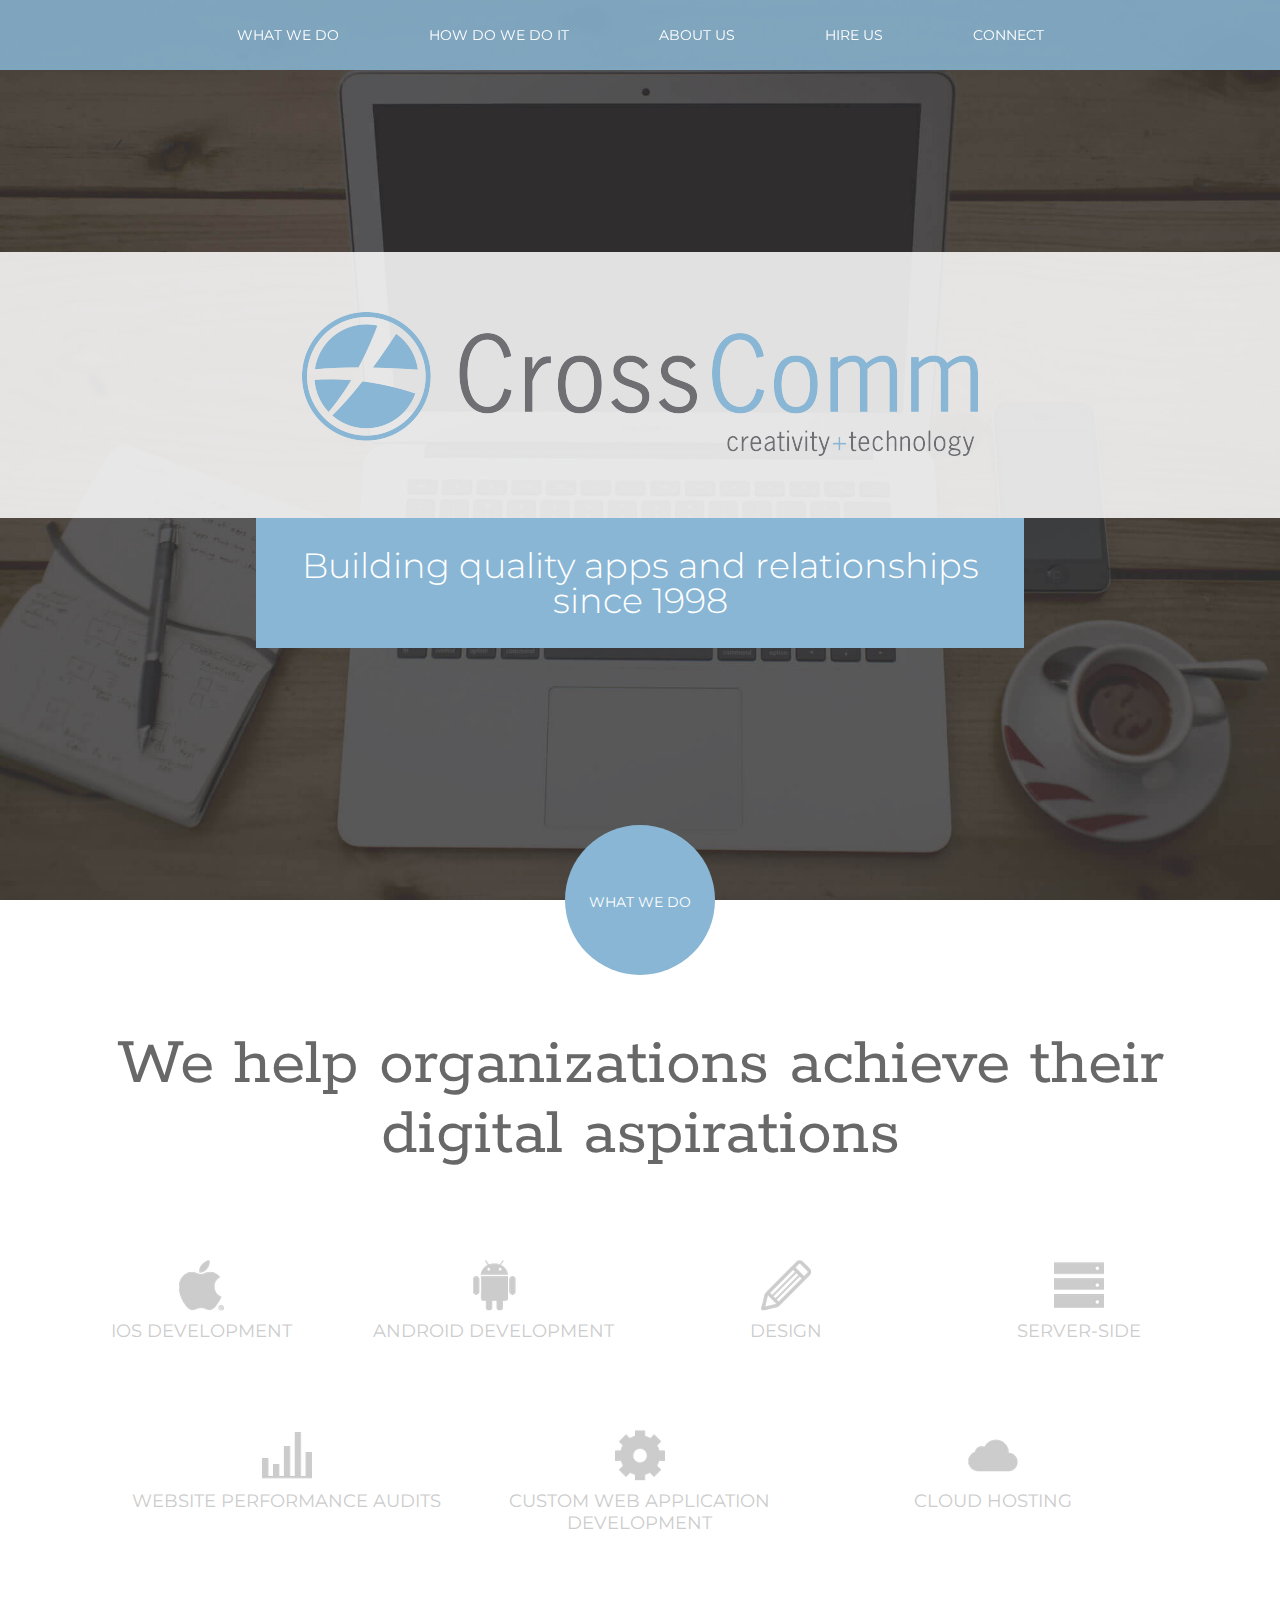
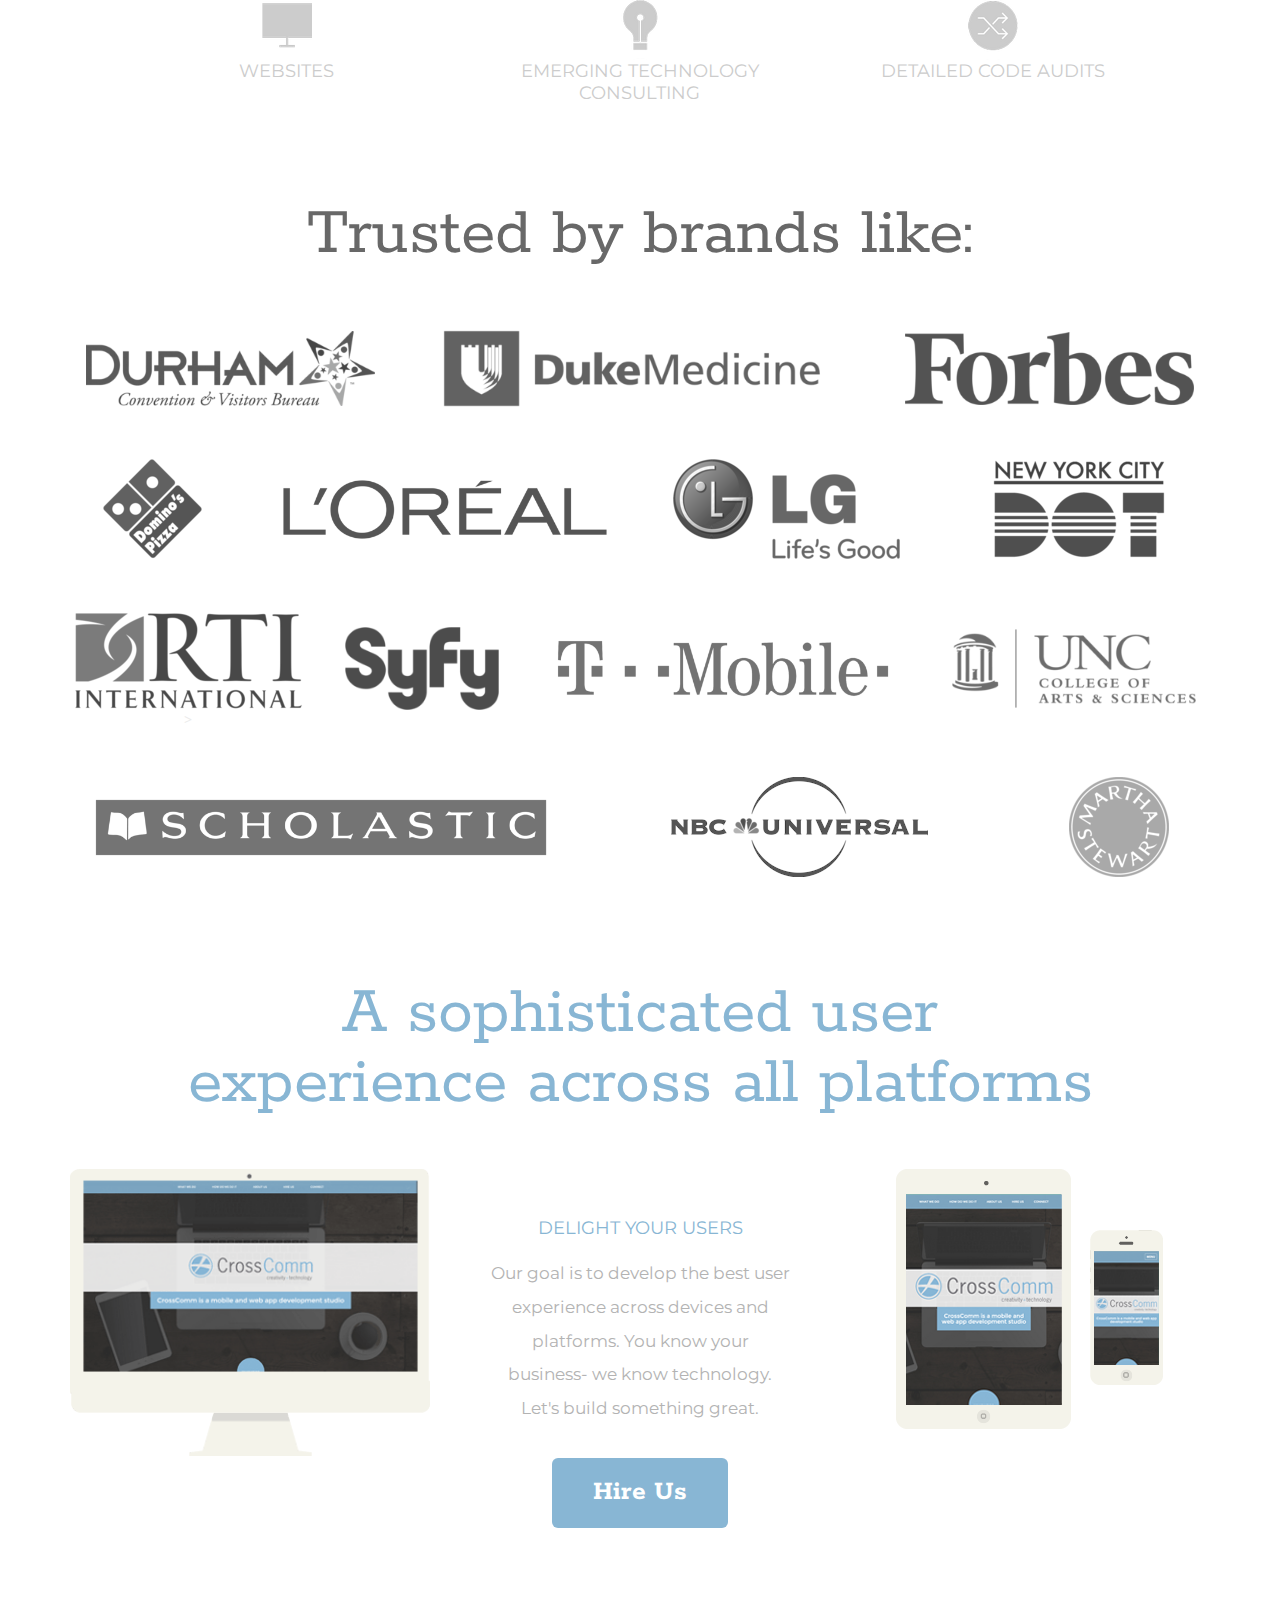
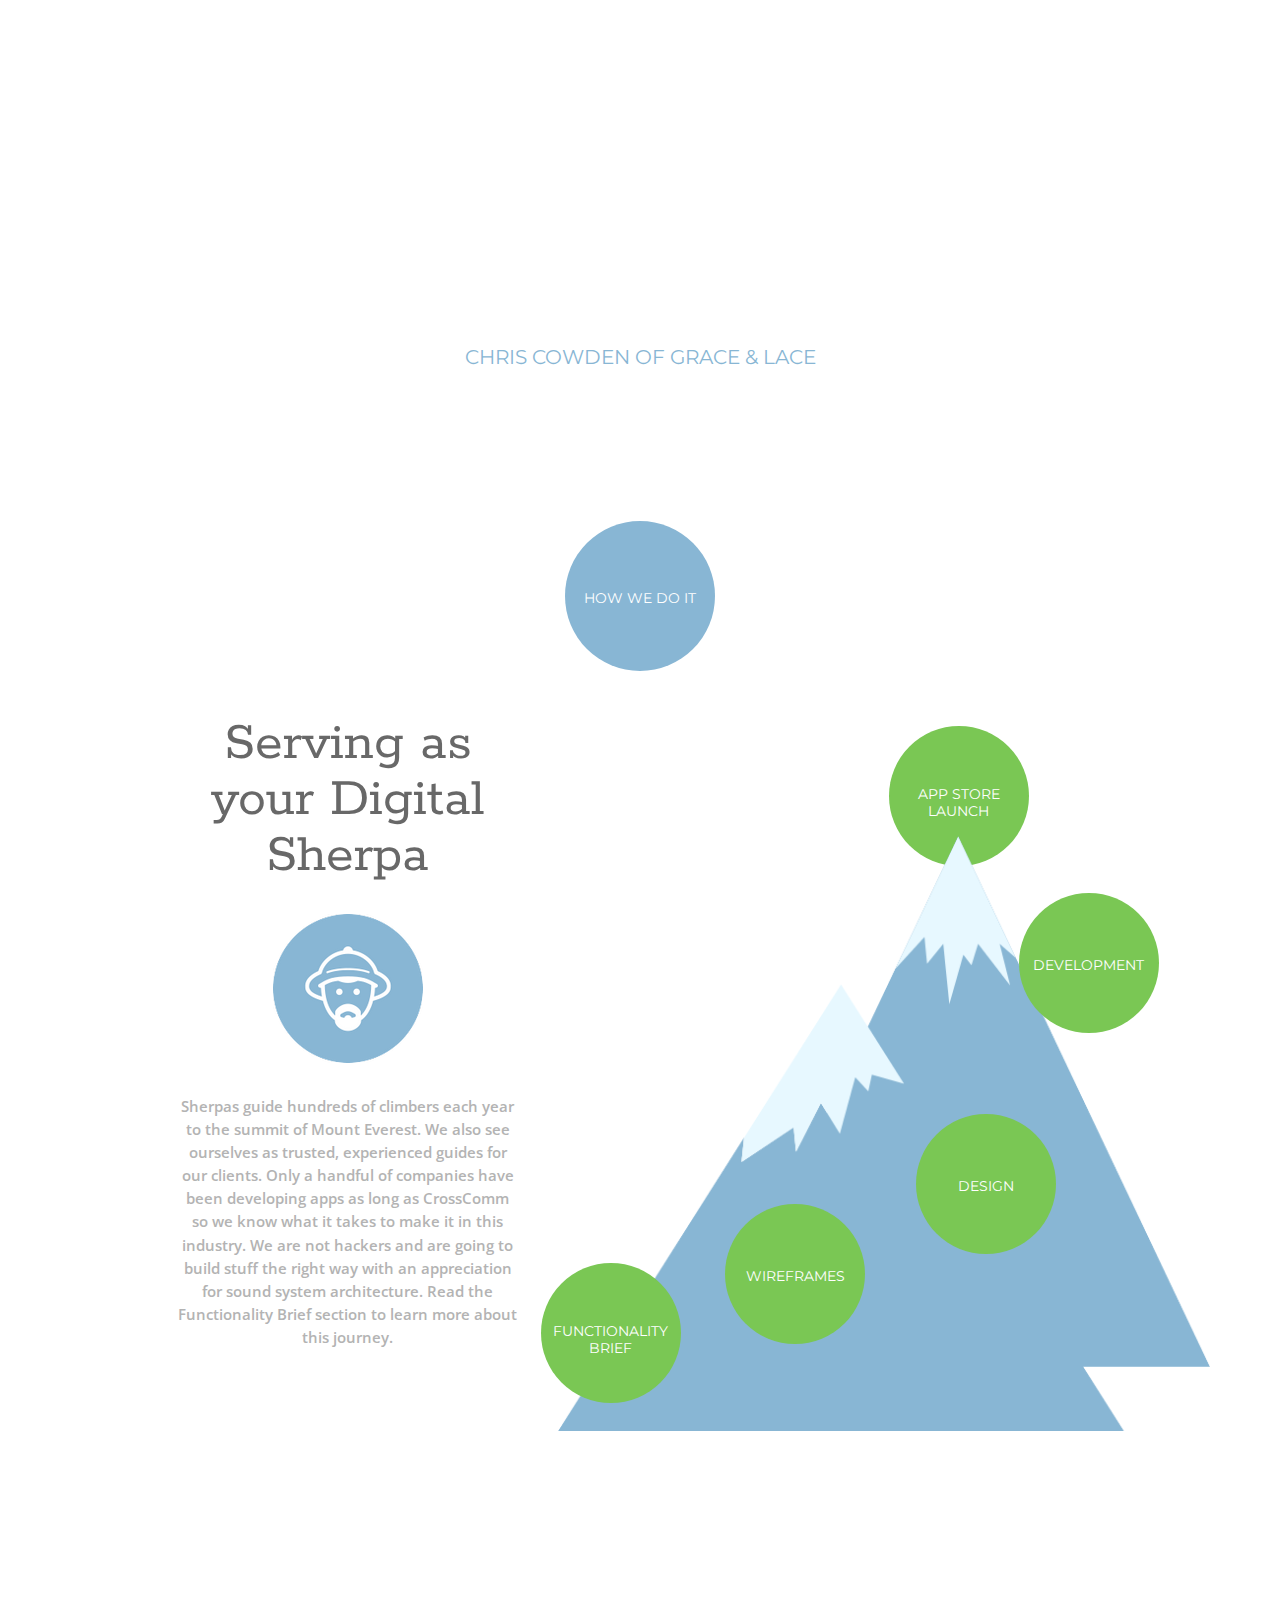
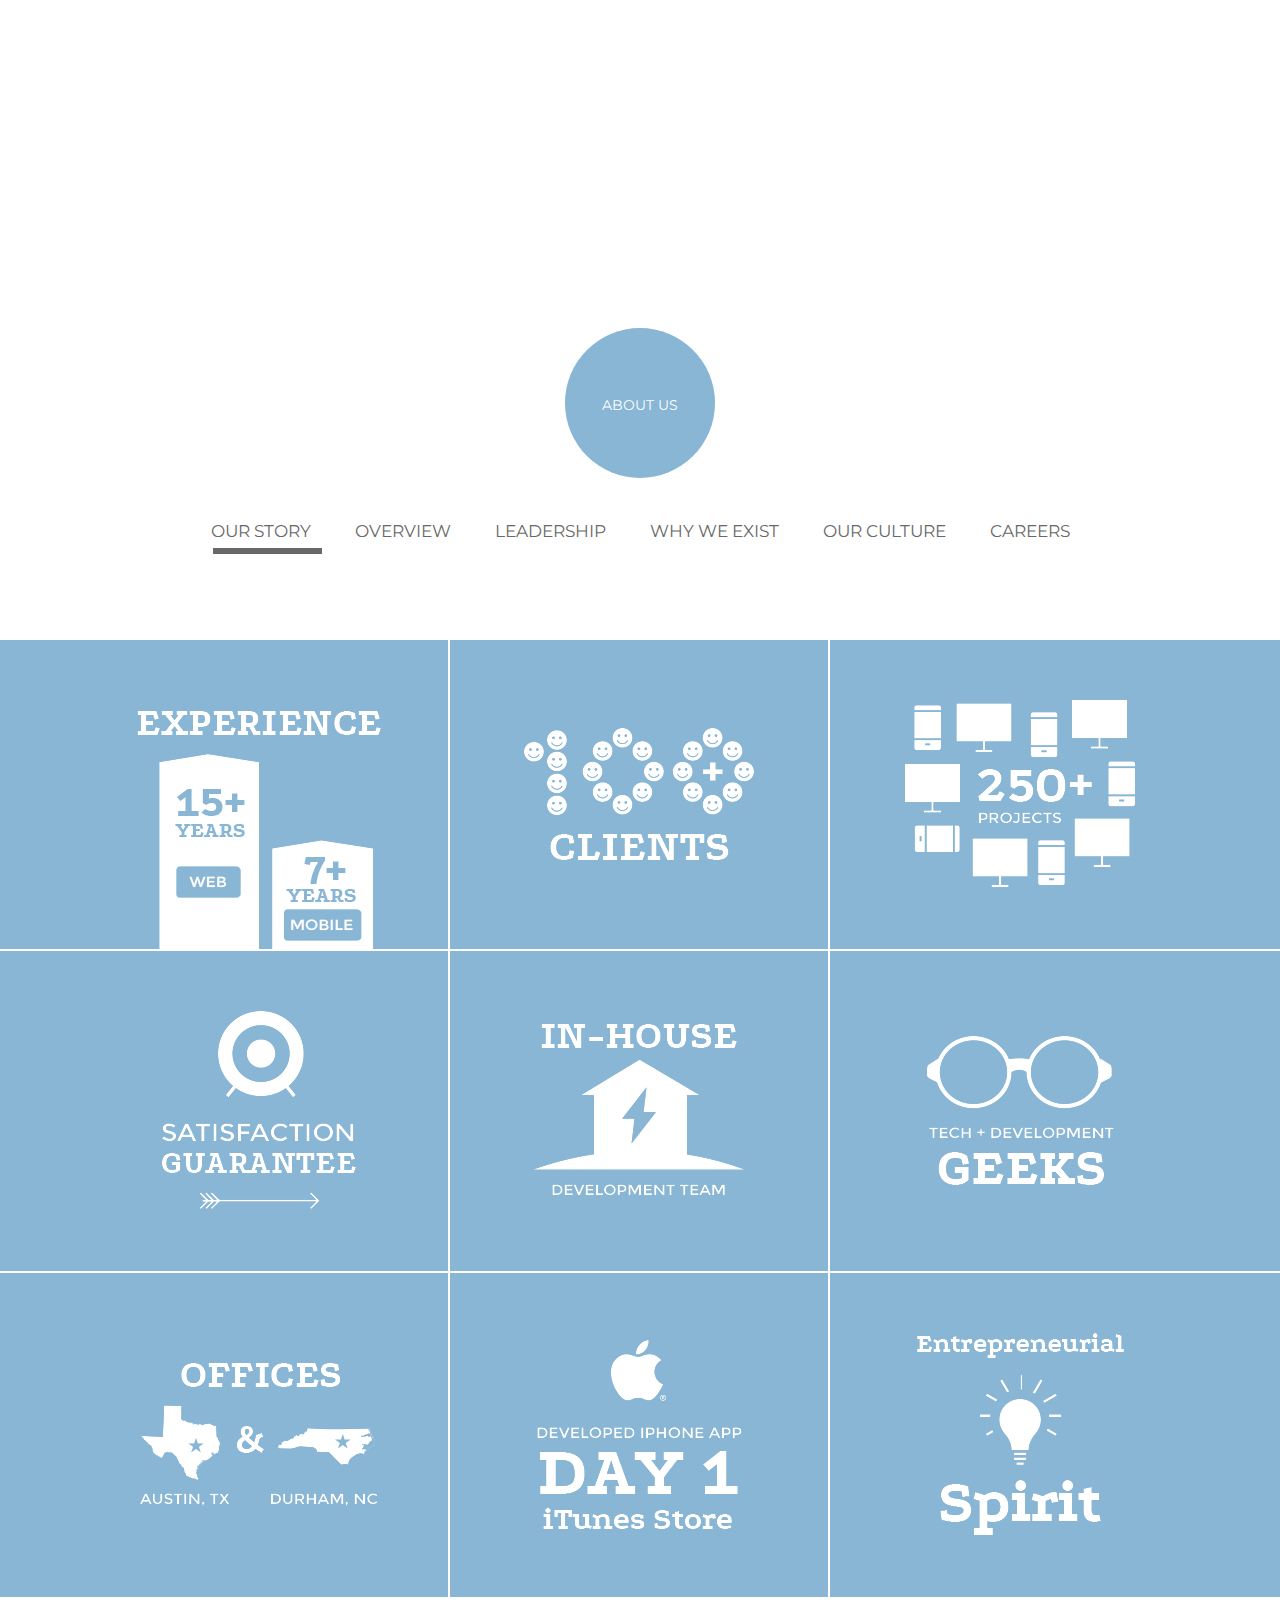
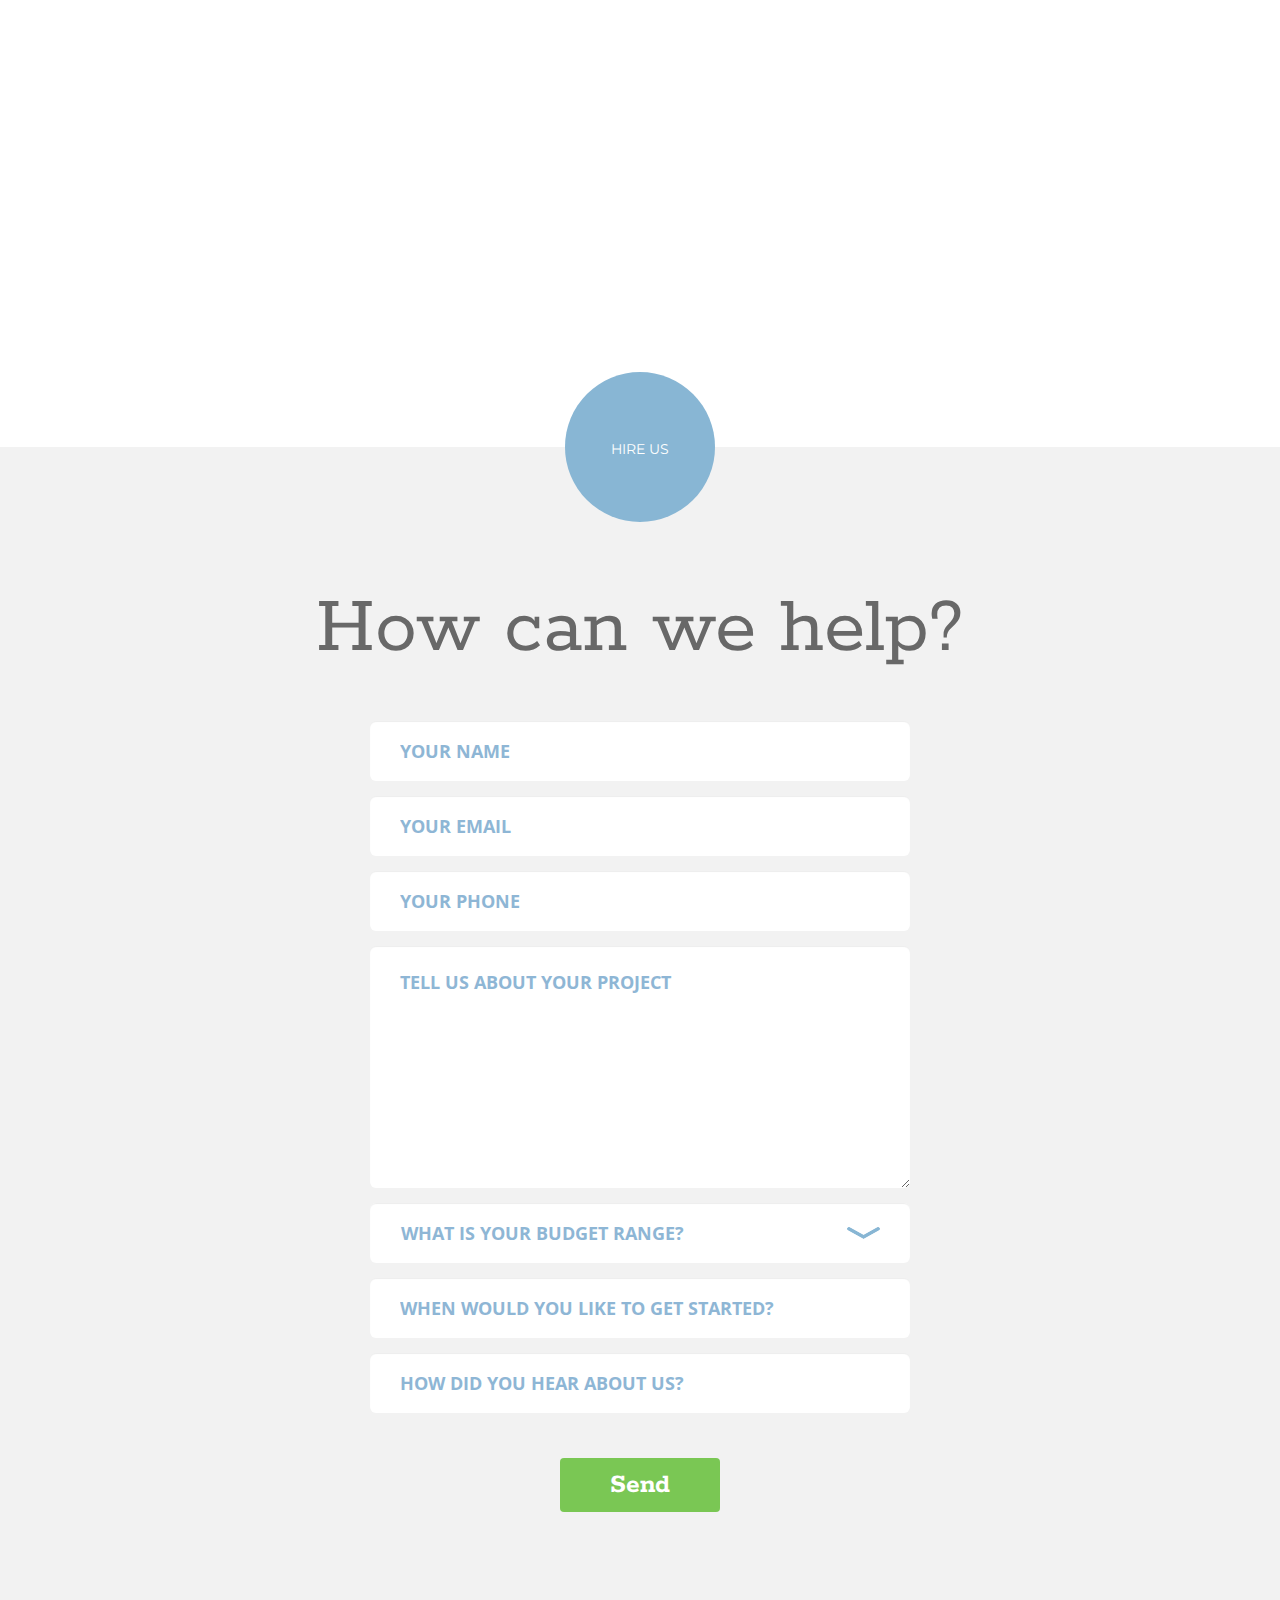
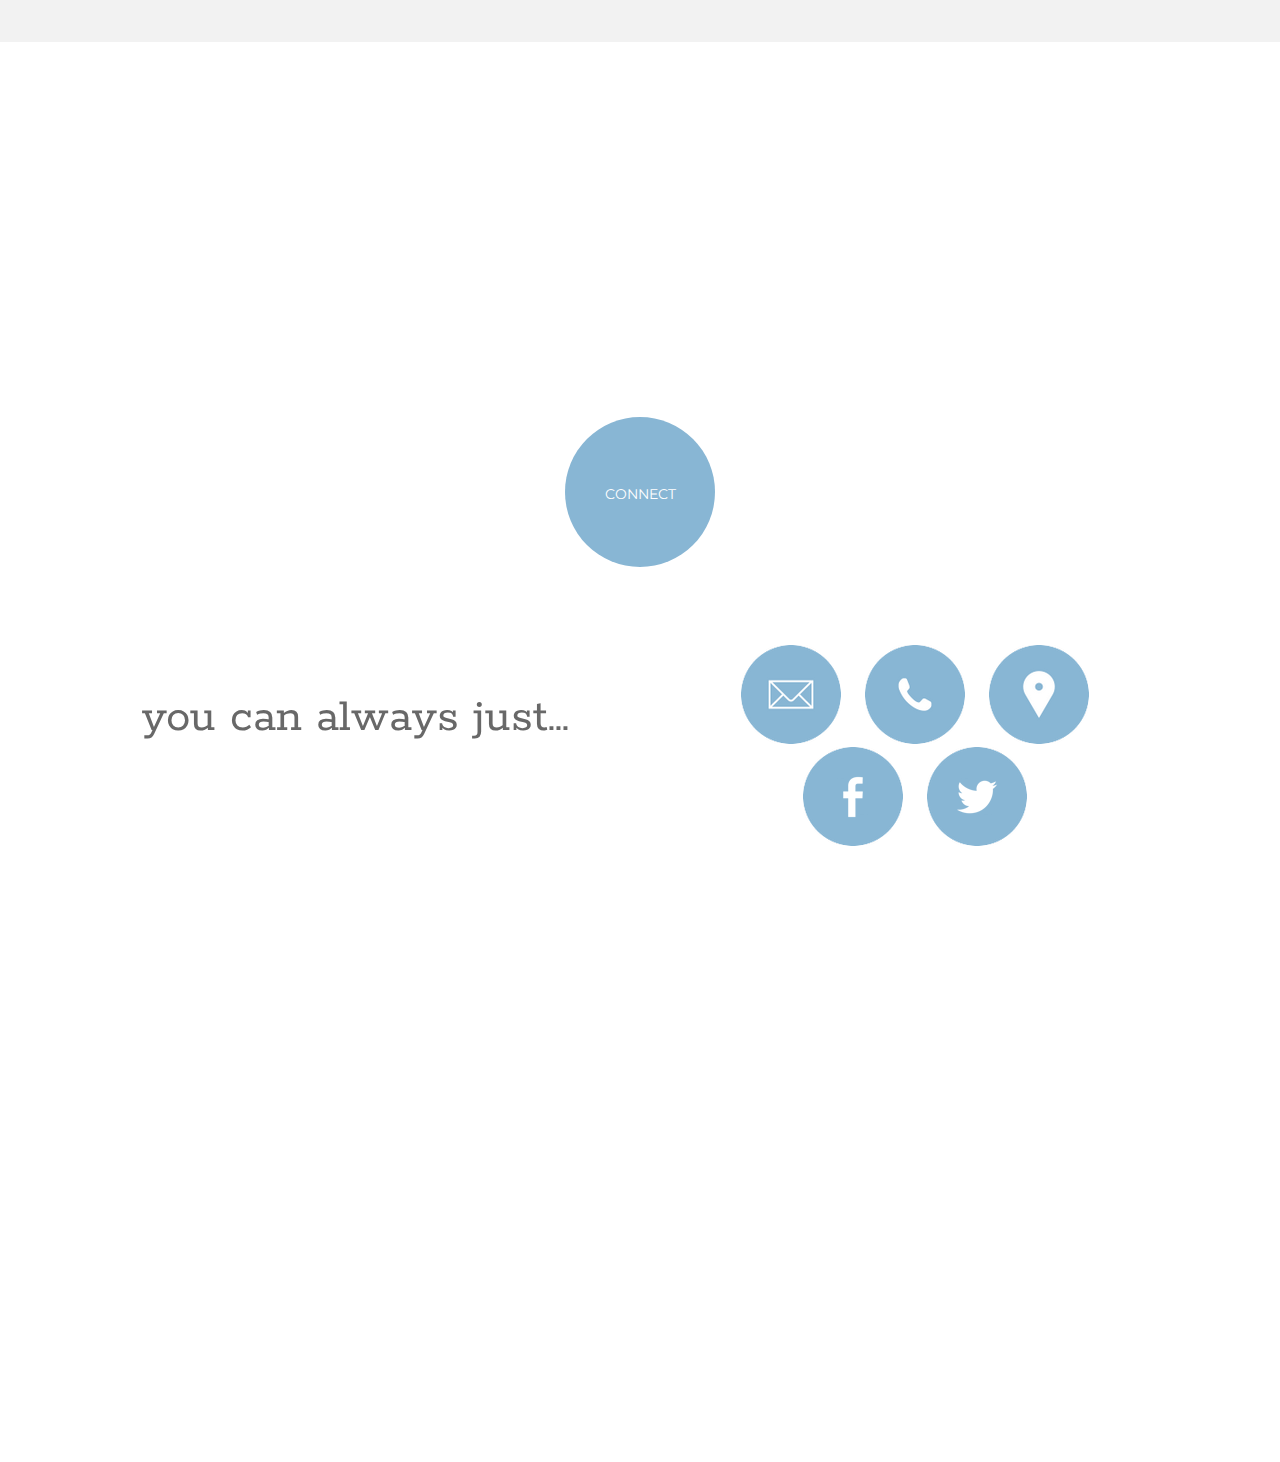
==== commit 3661dcd4: "Commented out link to blog resolves issue CCWEB-95" ====
--- a/index.html
+++ b/index.html
@@ -745,7 +745,7 @@
 									</div>
 
 									<div class="col-md-6 col-md-offset-6 btnOverride" style="text-align:center;">
-										<a href="http://www.crosscomm.net/blog/"><button class="btn green">Read our blog</button></a>
+										<!-- <a href="http://www.crosscomm.net/blog/"><button class="btn green">Read our blog</button></a> -->
 									</div>
 
 								</div>
@@ -757,6 +757,15 @@
 
 		</div><!-- /#scrollr-body -->
 	</div><!-- //.wrapper -->
+
+	<script>
+	(function(i,s,o,g,r,a,m){i['GoogleAnalyticsObject']=r;i[r]=i[r]||function(){
+		(i[r].q=i[r].q||[]).push(arguments)},i[r].l=1*new Date();a=s.createElement(o),
+		m=s.getElementsByTagName(o)[0];a.async=1;a.src=g;m.parentNode.insertBefore(a,m)
+	})(window,document,'script','//www.google-analytics.com/analytics.js','ga');
+	ga('create', 'UA-350639-3', 'auto');
+	ga('send', 'pageview');
+	</script>
 
 	<!-- Load Scripts -->
 	<script src="js/jquery-1.11.1.min.js"></script>
--- a/css/media-queries.css
+++ b/css/media-queries.css
@@ -104,6 +104,9 @@
     padding: 0px;
     margin-bottom: 50px;
   }
+#connect_content {
+    padding-top: 80px;
+}
 #connect_content .content div:first-child {
   padding-top: 0px;
   padding-bottom:50px;
@@ -510,4 +513,9 @@
   #hire_us_content #hireUsForm .short {
     display: inherit;
   }
-}
+
+  /* 80px when between 481px and 991px */
+  #connect_content {
+    padding-top: 30px;
+  }
+}
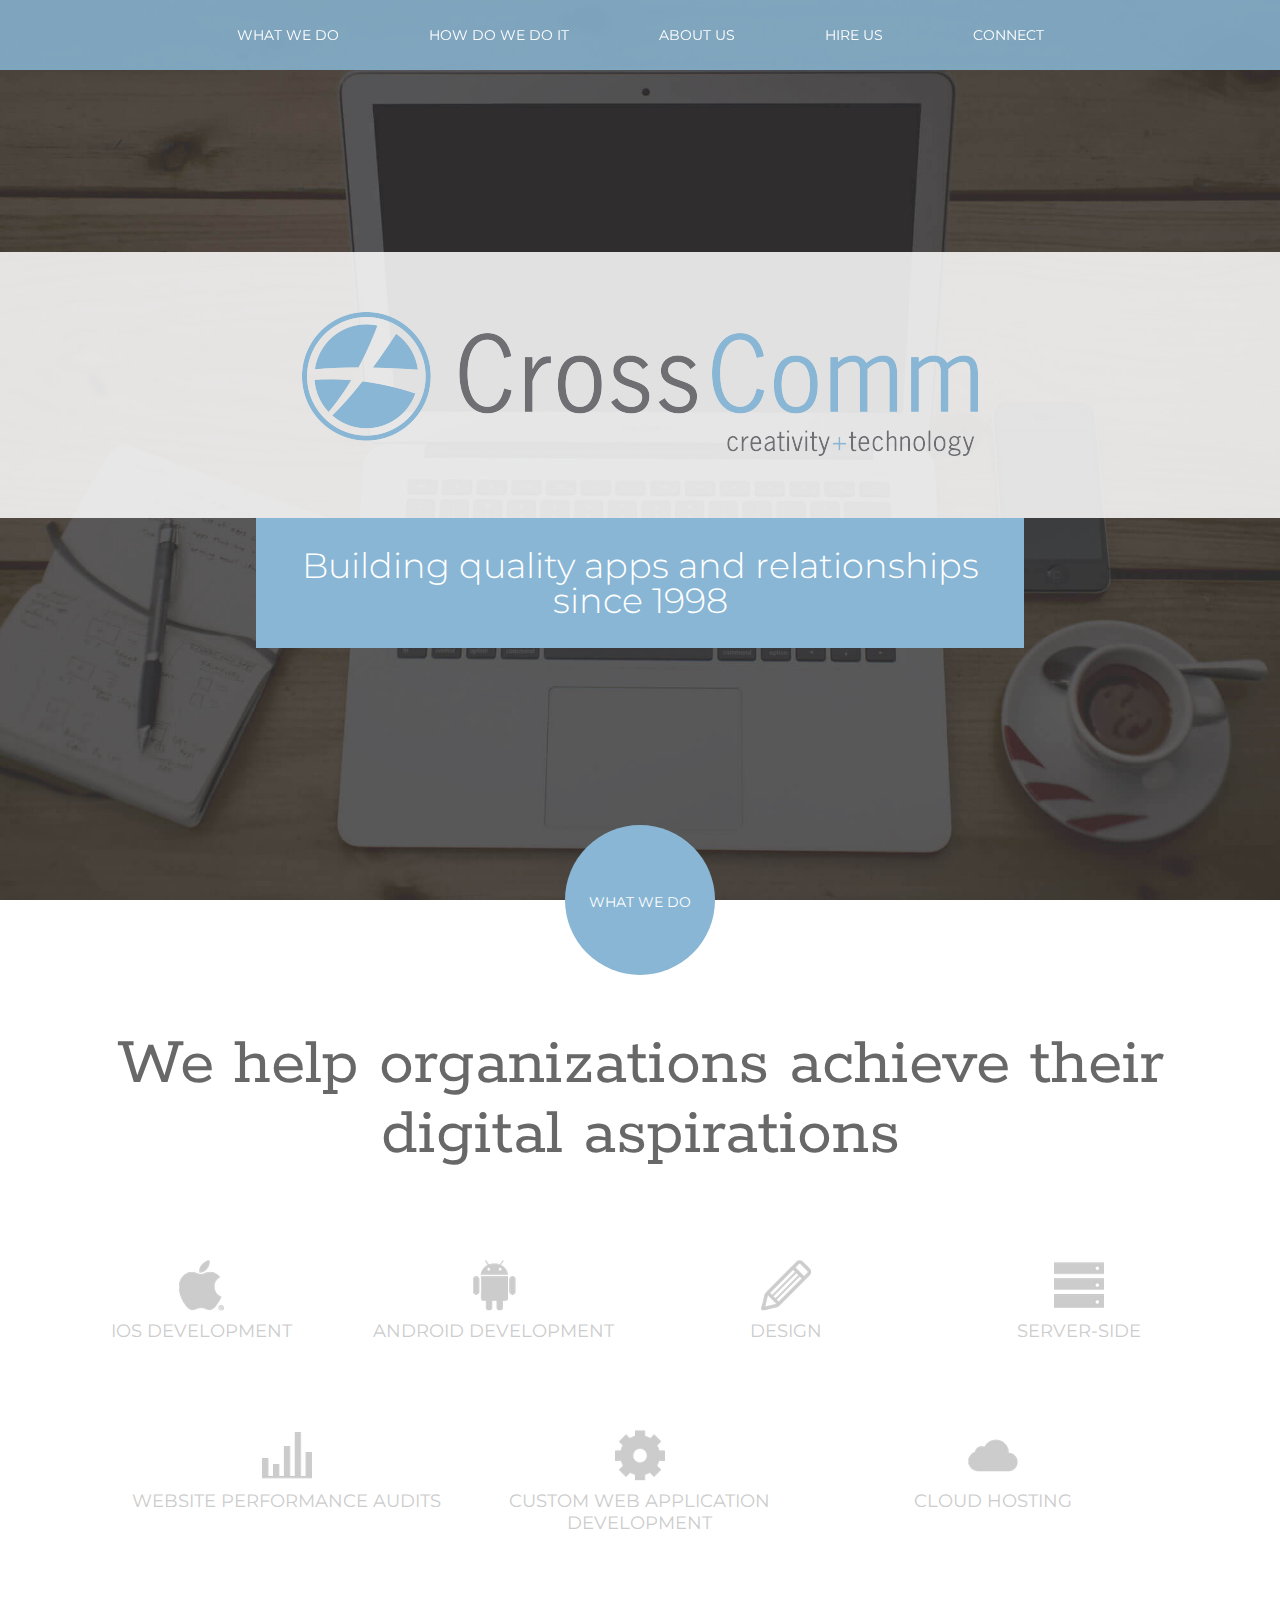
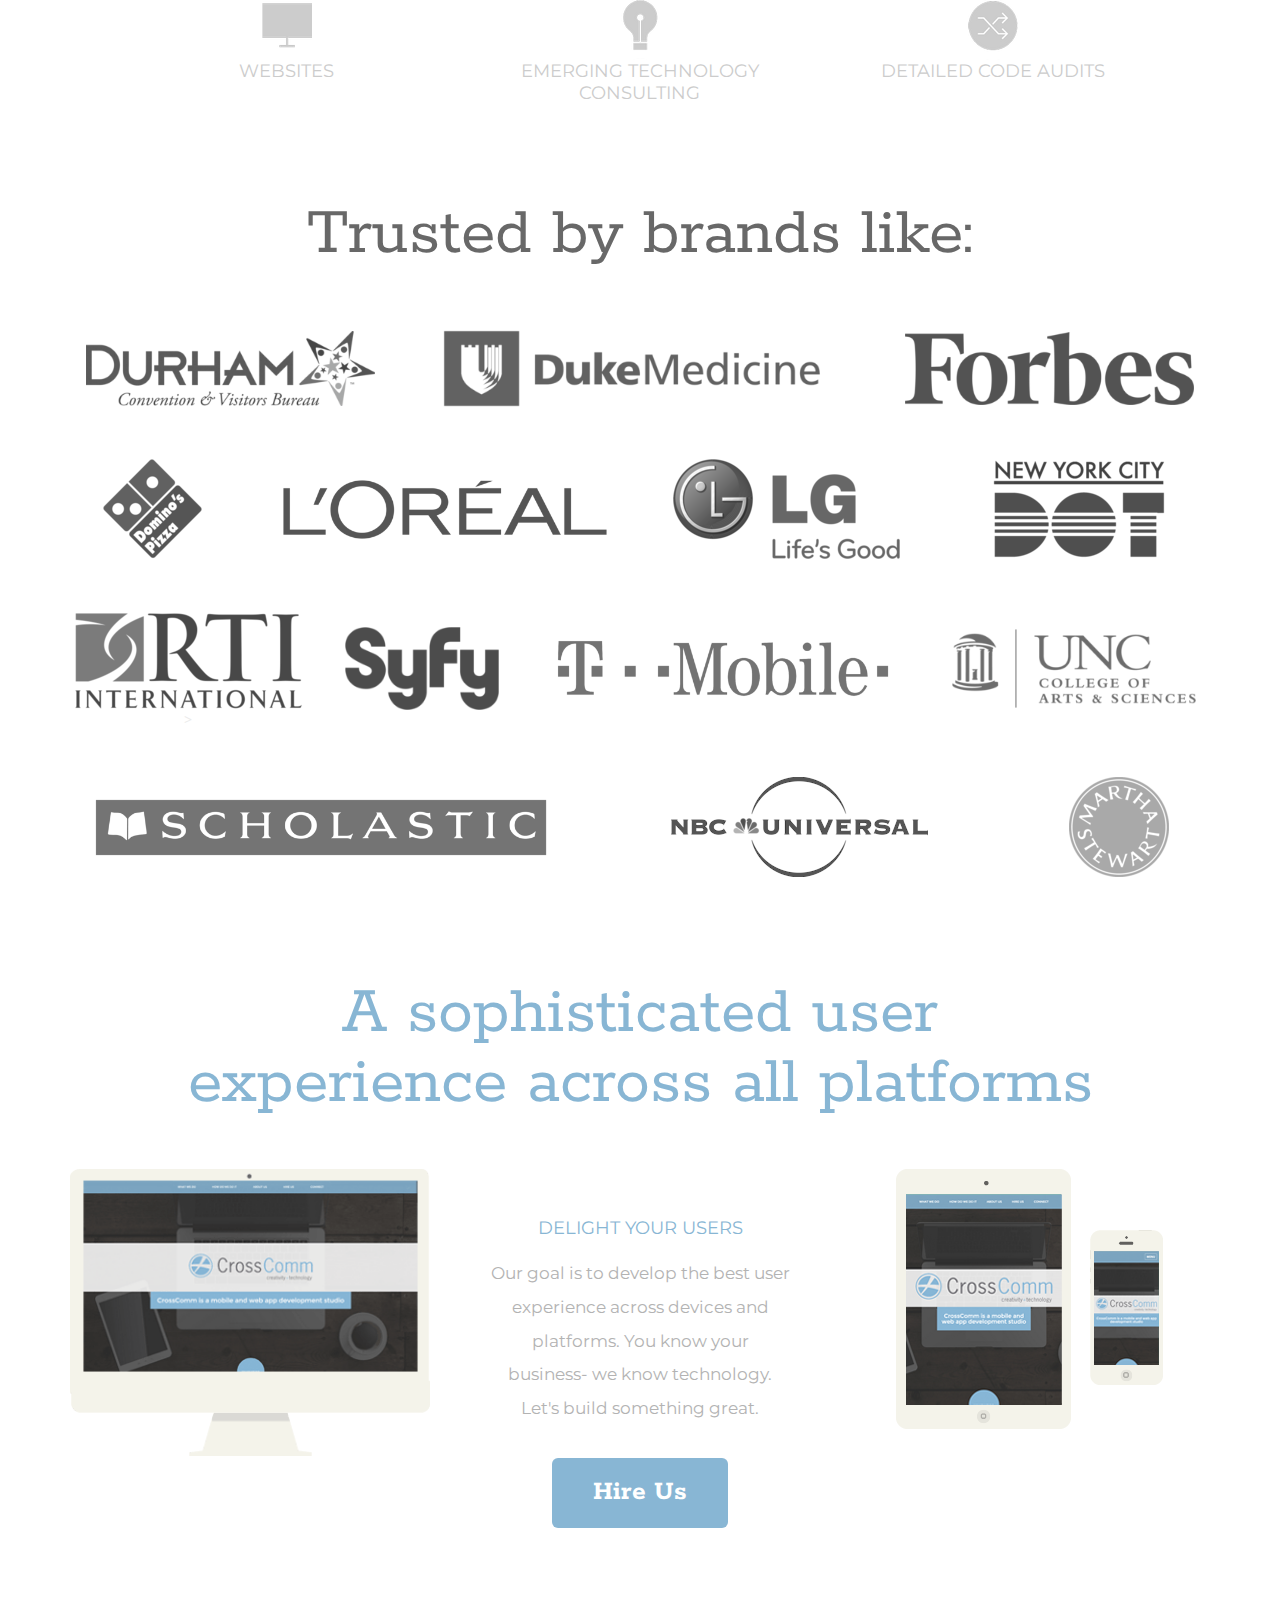
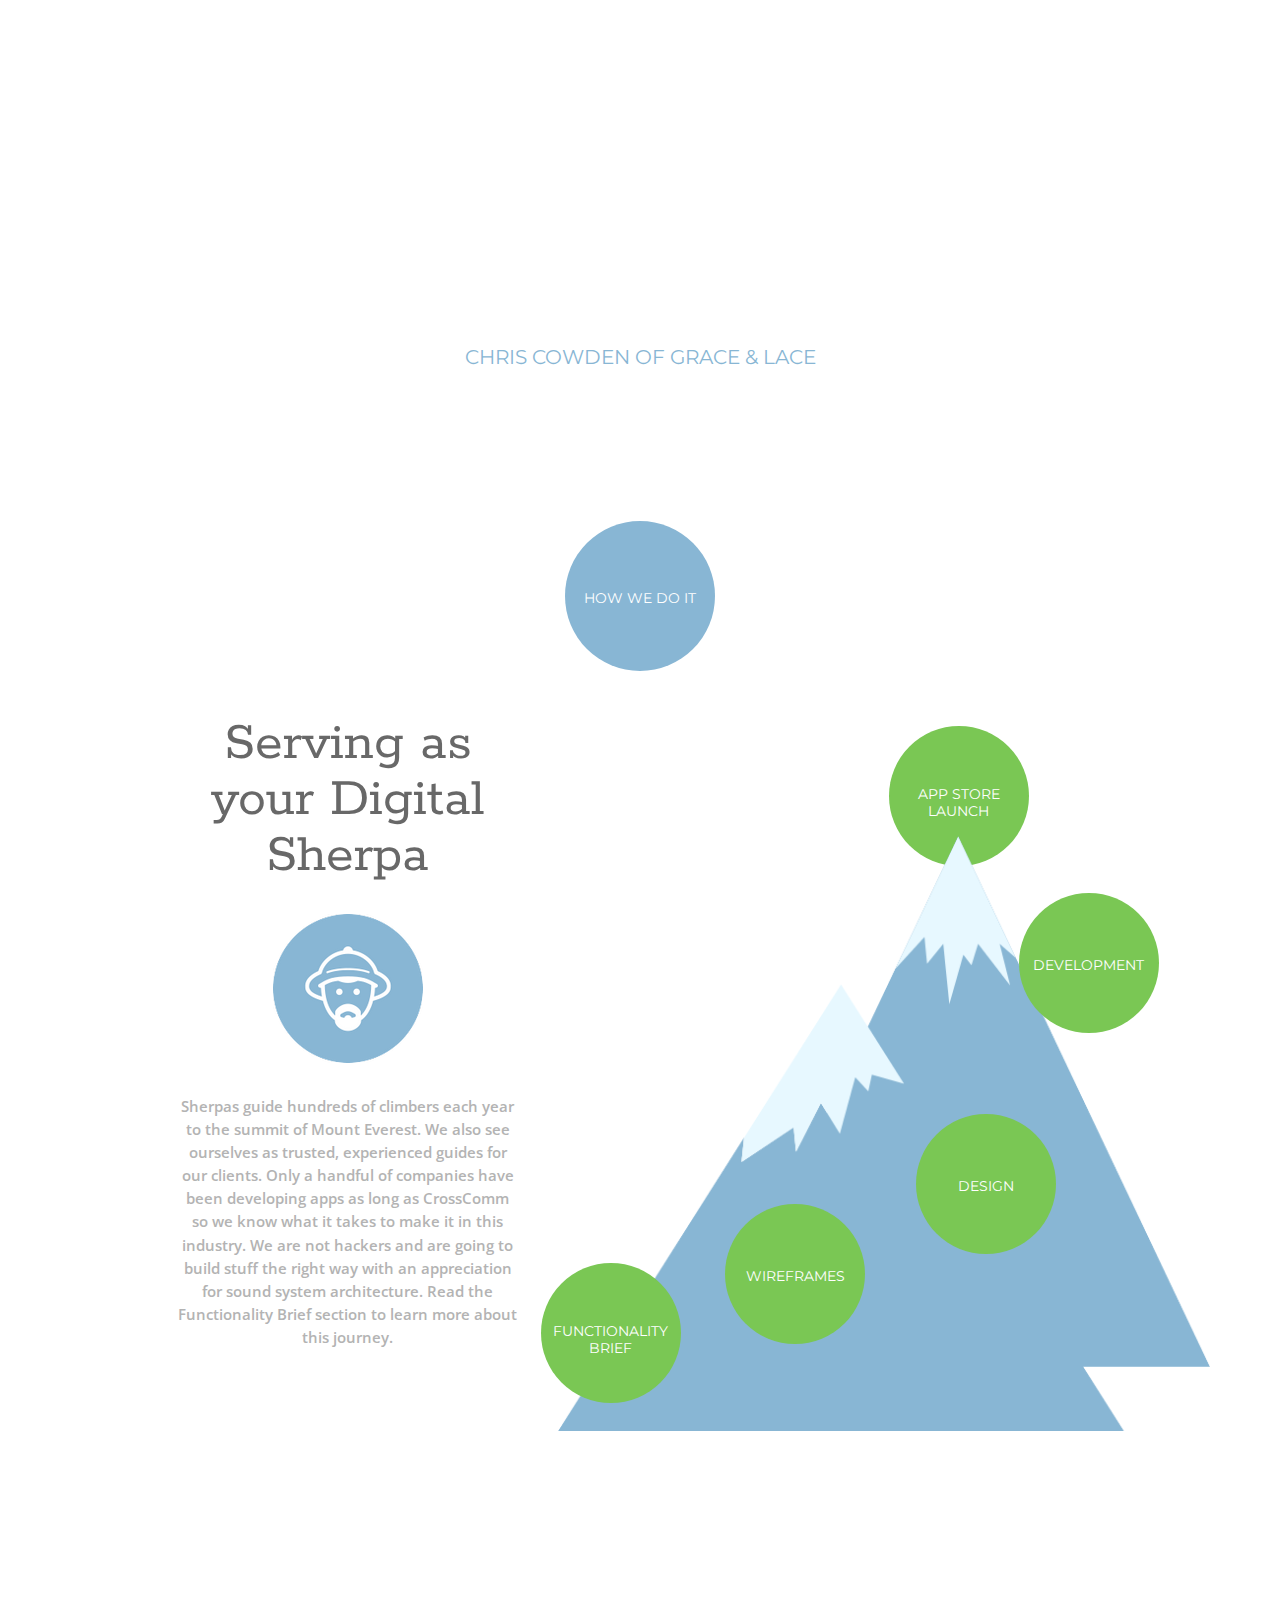
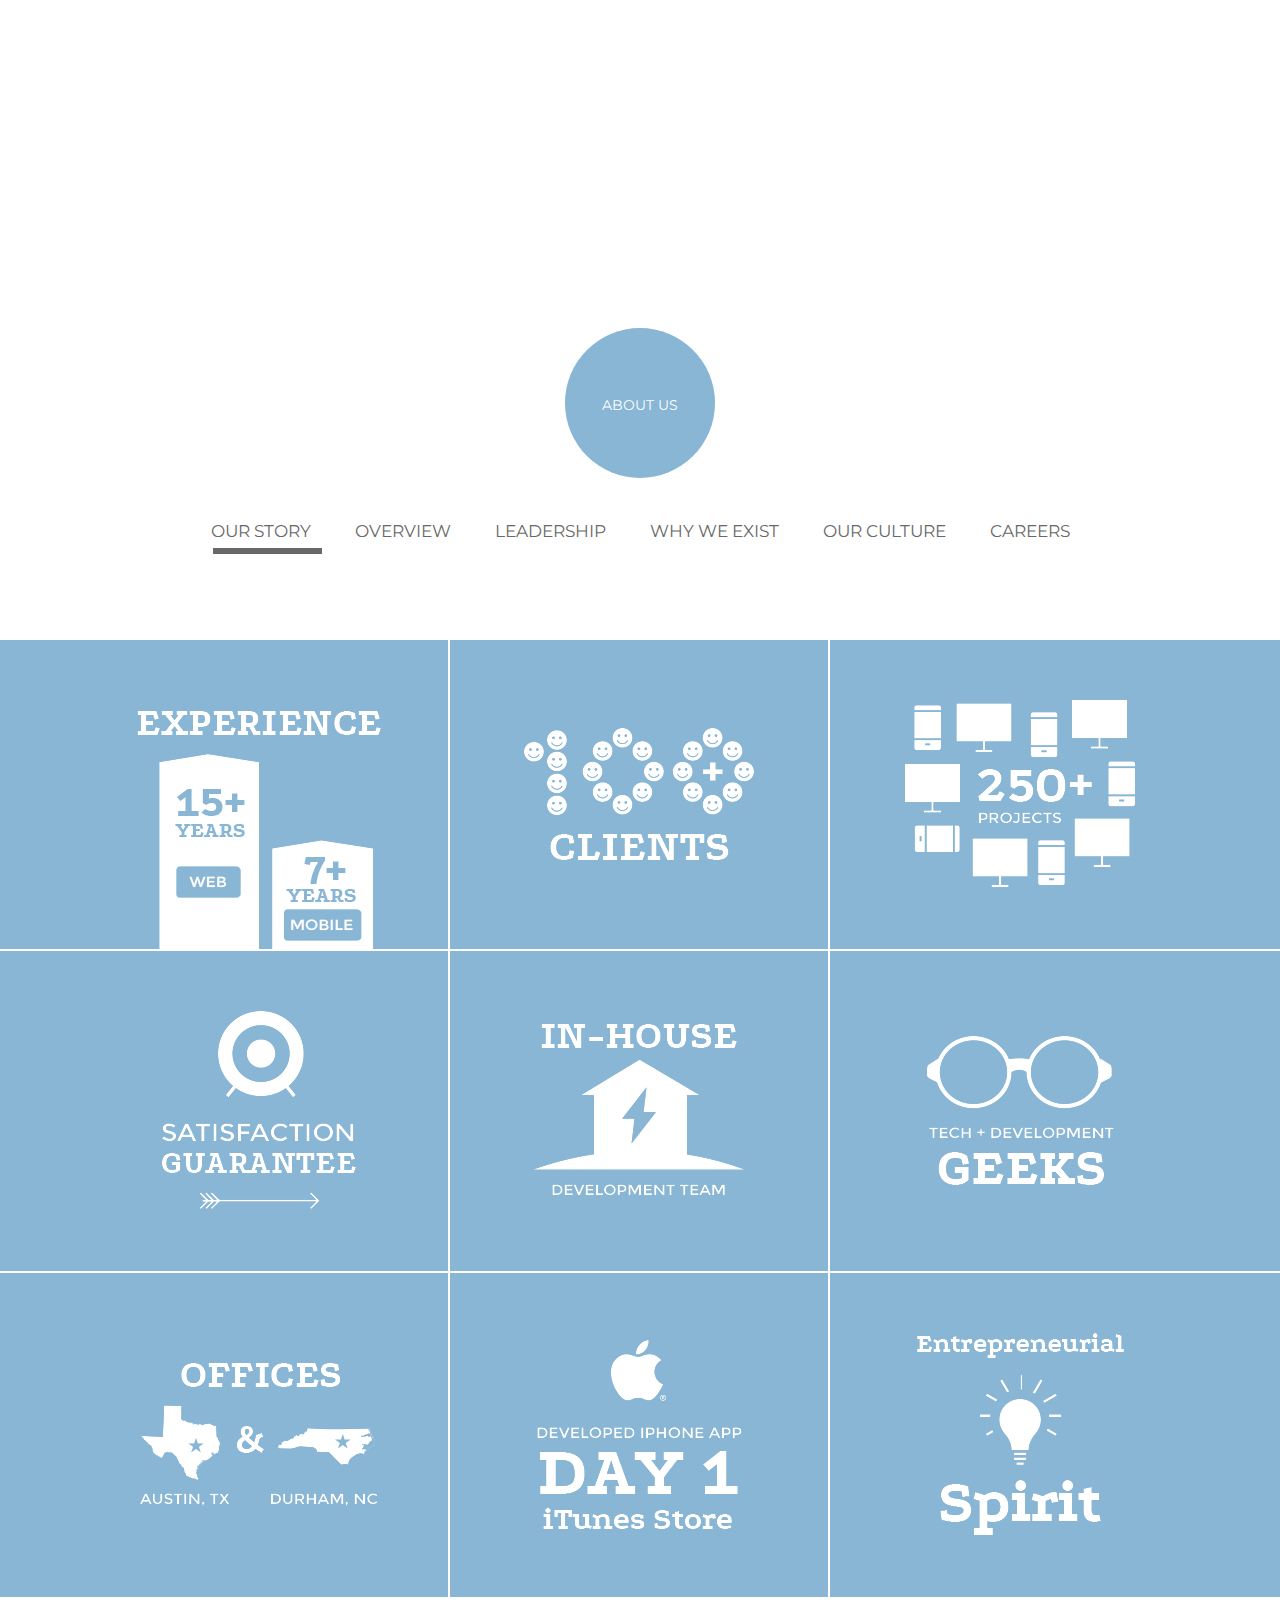
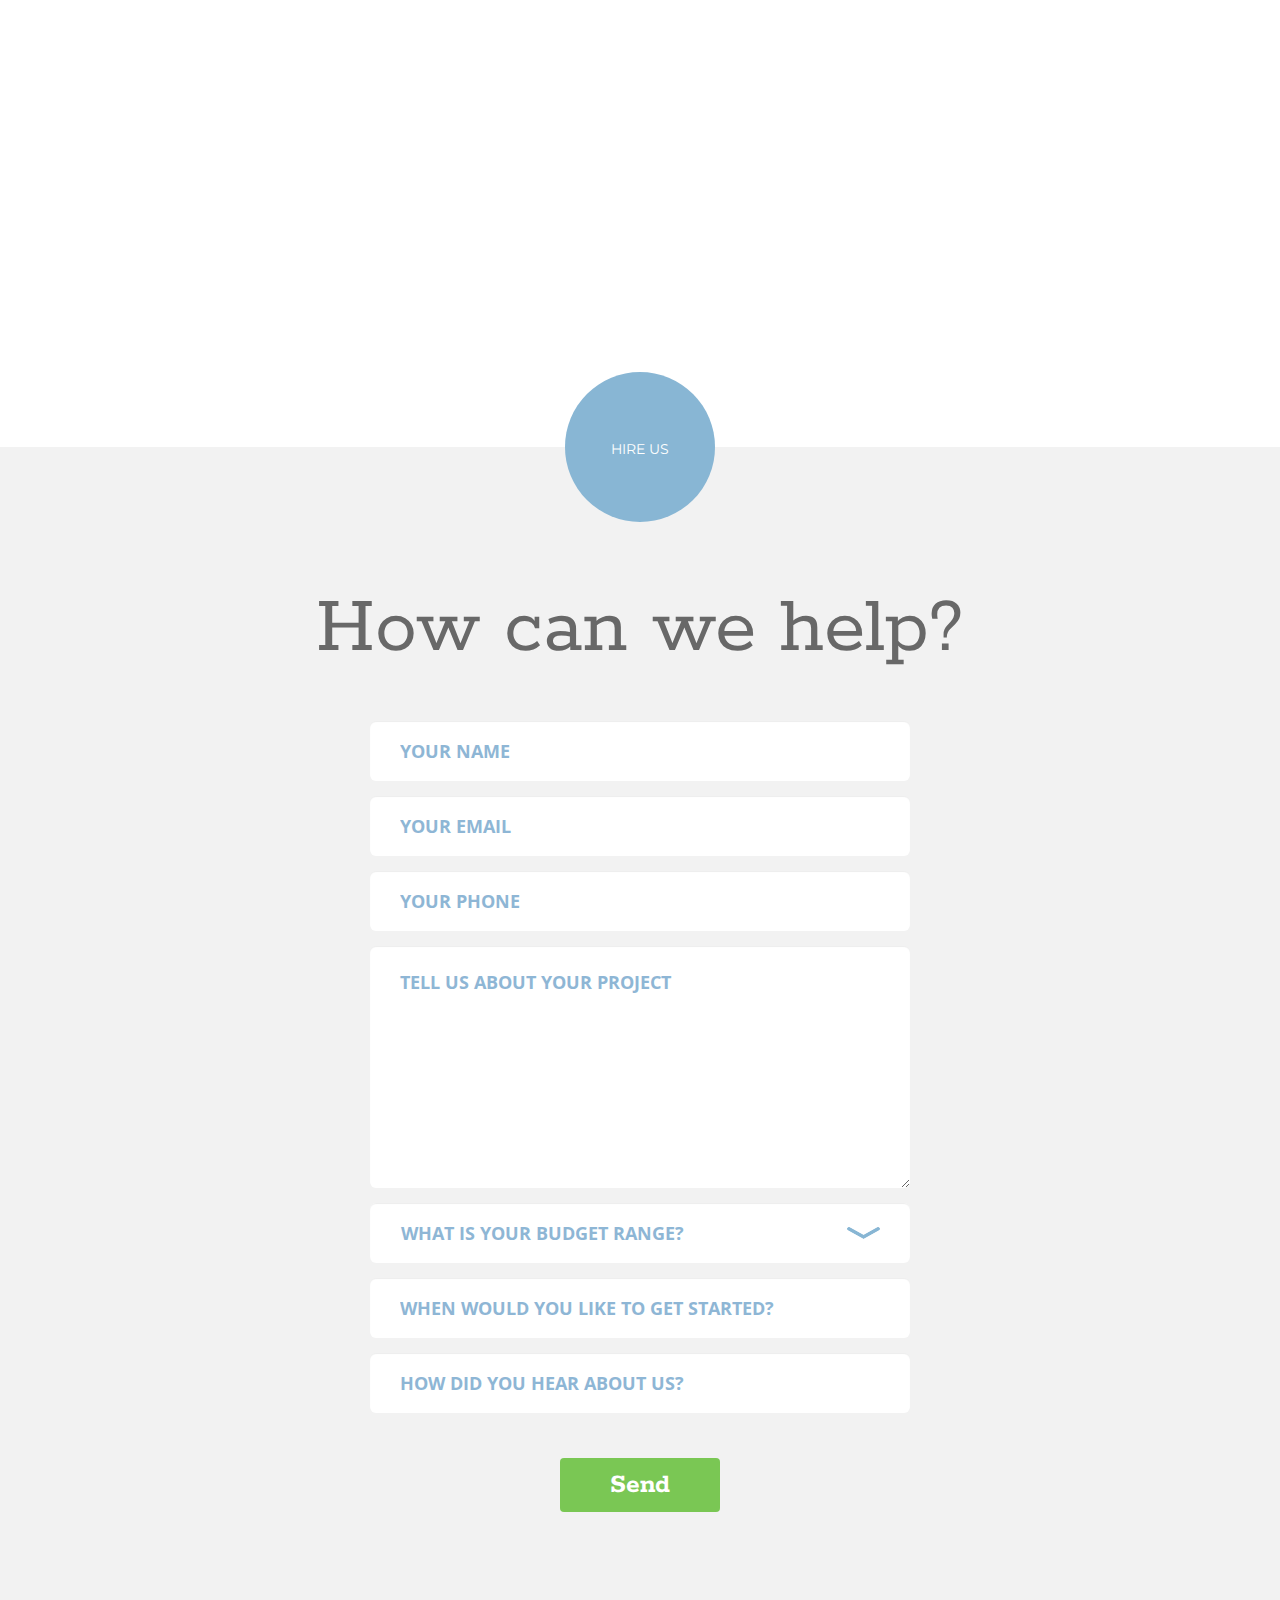
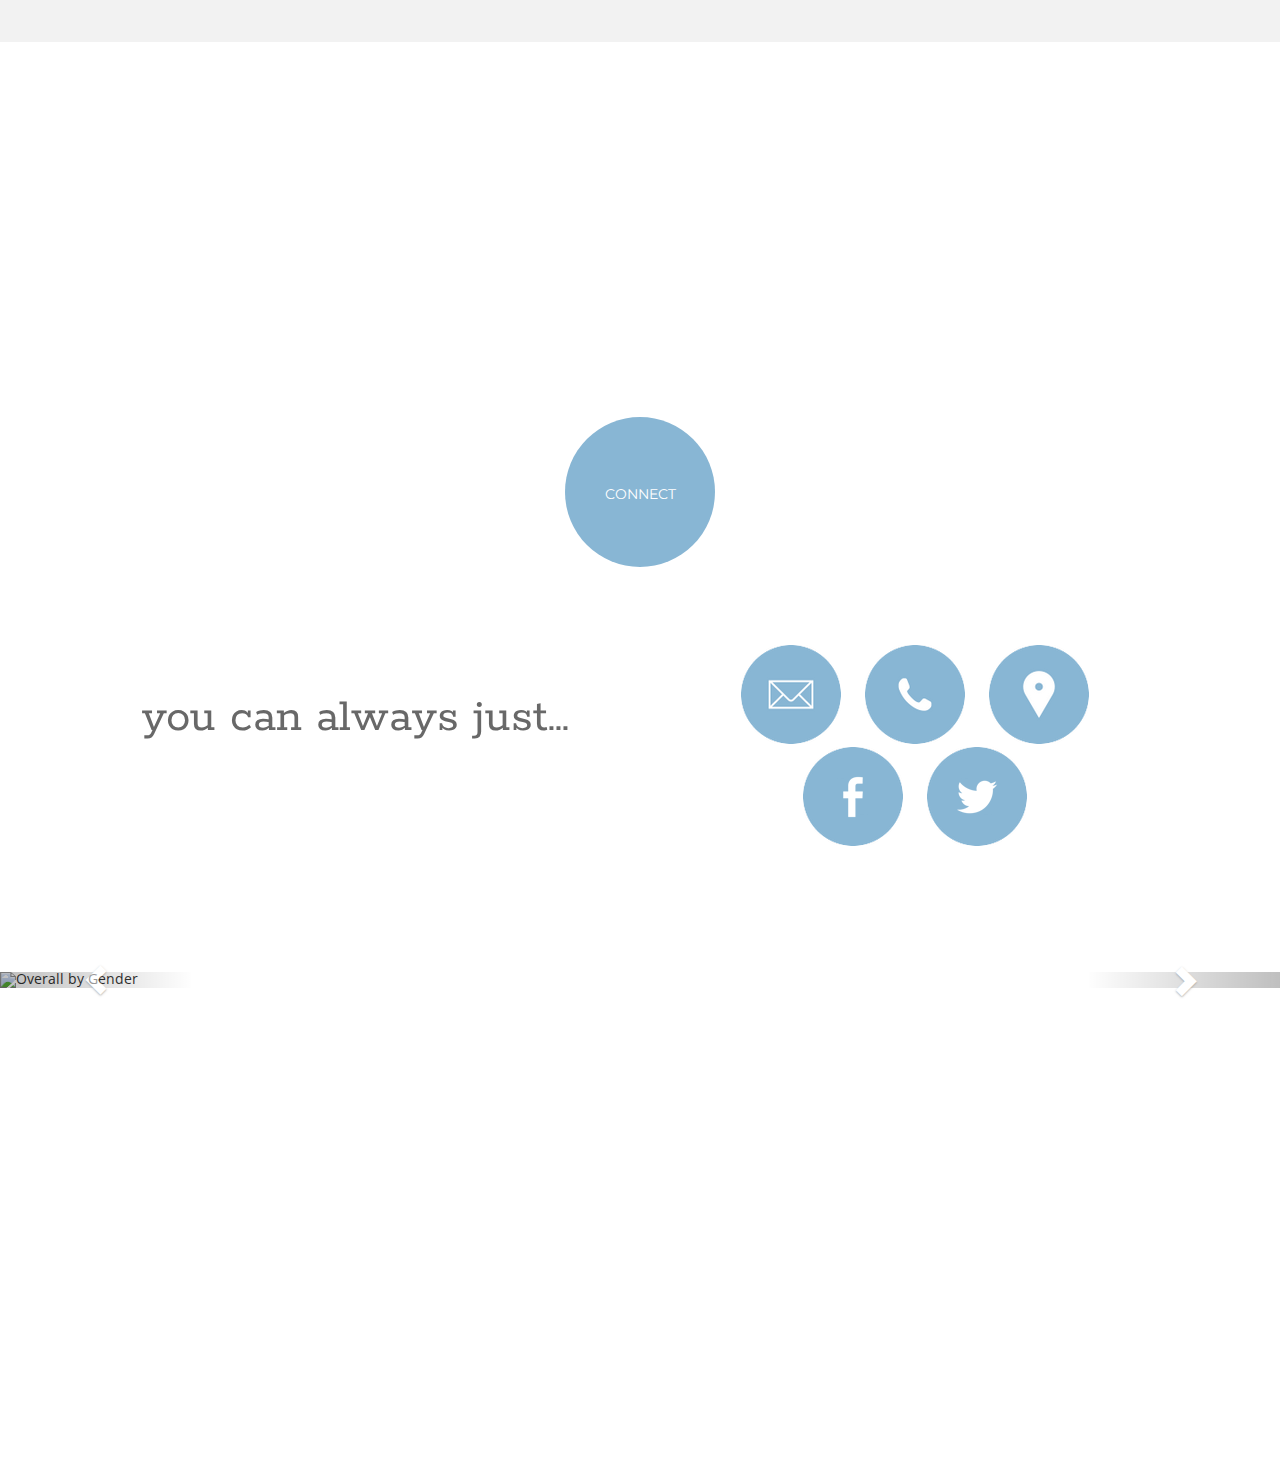
==== commit 6e8d3960: "Diversity and graphs WIP" ====
--- a/index.html
+++ b/index.html
@@ -512,20 +512,23 @@
 									<!-- Our Culture -->
 							    <div class="item our-culture">
 							      <div class="container">
-							      	<div class="image">
-							      		<img src="img/img_we_care.png">
-							      	</div>
-							      	<div class="title">We care.</div>
+							      	<div class="title">Diversity</div>
 							      	<div class="content row">
 							      		<div class="col-md-8 col-md-offset-2">
-							      			Nominate your favorite / business / non-profit / school to work with CrossComm this year on a pro-bono mobile or web project!
-							      		</div>
+													<p>CrossComm is a certified minority-owned business and we want to continue to press forward and improve in this important aspect of our company culture.</p>
+													<p>This is why we have chosen to publicly post our diversity numbers to make ourselves aware of where we stand as a company and to focus on metrics, not rhetoric. It's a complicated issue and we certainly don't have all the answers. We are committed to hiring the best at CrossComm and giving our team an opportunity to work with autonomy, mastery, and purpose.</p>
+													<p>We believe a more diverse workplace allows us to live out our core values of honesty, integrity, and emotional health in our relationships with clients and co-workers. Our commitment is to experiment, measure success, and update these numbers as the team grows. We have also provided additional resources below the graphs for those interested in learning more.</p>
+													</div>
 							      		<div class="col-md-12 text-center">
-							      			<a href="#hire_us" class="btn learn-more">Learn More</a>
+
 							      		</div>
 							      	</div>
 							      </div>
 							    </div><!-- /.our-culture -->
+
+
+
+
 									<!-- Careers -->
 							    <div class="item careers">
 							    	<div class="bg"></div>
@@ -757,6 +760,56 @@
 
 		</div><!-- /#scrollr-body -->
 	</div><!-- //.wrapper -->
+	<div id="myCarousel" class="carousel slide" data-ride="carousel">
+
+		<!-- Indicators -->
+		<ol class="carousel-indicators">
+		<li data-target="#myCarousel" data-slide-to="0" class="active"></li>
+		<li data-target="#myCarousel" data-slide-to="1"></li>
+		<li data-target="#myCarousel" data-slide-to="2"></li>
+		<li data-target="#myCarousel" data-slide-to="3"></li>
+		</ol>
+
+		<!-- Wrapper for slides -->
+		<div class="carousel-inner" role="listbox">
+
+				<div class="item active">
+					<img src="https://docs.google.com/spreadsheets/d/1ANzyKX6_yQatXP_8hM4nf1y4jvClbWBV3rMAFlD5KTg/pubchart?oid=1138713464&format=image" alt="Overall by Gender">
+				</div>
+				<div class="item">
+					<img src="https://docs.google.com/spreadsheets/d/1ANzyKX6_yQatXP_8hM4nf1y4jvClbWBV3rMAFlD5KTg/pubchart?oid=1521284242&format=image" alt="Overall by Race">
+				</div>
+				<div class="item">
+					<img src="https://docs.google.com/spreadsheets/d/1ANzyKX6_yQatXP_8hM4nf1y4jvClbWBV3rMAFlD5KTg/pubchart?oid=2055398204&format=image" alt="Leadership by Gender">
+				</div>
+				<div class="item">
+					<img src="https://docs.google.com/spreadsheets/d/1ANzyKX6_yQatXP_8hM4nf1y4jvClbWBV3rMAFlD5KTg/pubchart?oid=1871702180&format=image" alt="Leadership by Race">
+				</div>
+				<div class="item">
+					<img src="https://docs.google.com/spreadsheets/d/1ANzyKX6_yQatXP_8hM4nf1y4jvClbWBV3rMAFlD5KTg/pubchart?oid=265487901&format=image" alt="Tech by Gender">
+				</div>
+				<div class="item">
+					<img src="https://docs.google.com/spreadsheets/d/1ANzyKX6_yQatXP_8hM4nf1y4jvClbWBV3rMAFlD5KTg/pubchart?oid=1051057885&format=image" alt="Tech by Race">
+				</div>
+
+				<div class="item">
+					<img src="https://docs.google.com/spreadsheets/d/1ANzyKX6_yQatXP_8hM4nf1y4jvClbWBV3rMAFlD5KTg/pubchart?oid=195473427&format=image" alt="Non-Tech by Gender">
+				</div>
+				<div class="item">
+					<img src="https://docs.google.com/spreadsheets/d/1ANzyKX6_yQatXP_8hM4nf1y4jvClbWBV3rMAFlD5KTg/pubchart?oid=845998863&format=image" alt="Non-Tech by Race">
+				</div>
+		</div>
+
+		<!-- Left and right controls -->
+		<a class="left carousel-control" href="#myCarousel" role="button" data-slide="prev">
+		<span class="glyphicon glyphicon-chevron-left" aria-hidden="true"></span>
+		<span class="sr-only">Previous</span>
+		</a>
+		<a class="right carousel-control" href="#myCarousel" role="button" data-slide="next">
+		<span class="glyphicon glyphicon-chevron-right" aria-hidden="true"></span>
+		<span class="sr-only">Next</span>
+		</a>
+	</div>
 
 	<script>
 	(function(i,s,o,g,r,a,m){i['GoogleAnalyticsObject']=r;i[r]=i[r]||function(){
--- a/css/main.css
+++ b/css/main.css
@@ -720,9 +720,11 @@
   margin-bottom: 50px;
 }
 #about_us_content .our-culture .title {
-  font-family: "Montserrat", sans-serif;
-  font-size: 3.2em;
-  margin-bottom: 50px;
+	font-family: 'Rokkitt', sans-serif;
+  font-size: 6em;
+  color: #fff;
+  margin-top: 40px;
+  margin-bottom: 20px;
 }
 #about_us_content .our-culture .content div:first-child {
   line-height: 1.5em;
@@ -732,6 +734,10 @@
   font-family: "Montserrat", sans-serif;
   font-size: 1.3em;
   margin-bottom: 100px;
+}
+#about_us_content .our-culture p {
+  text-align: left;
+  padding-bottom: 20px;
 }
 #about_us_content .our-culture .content .learn-more {
   color: #fff;
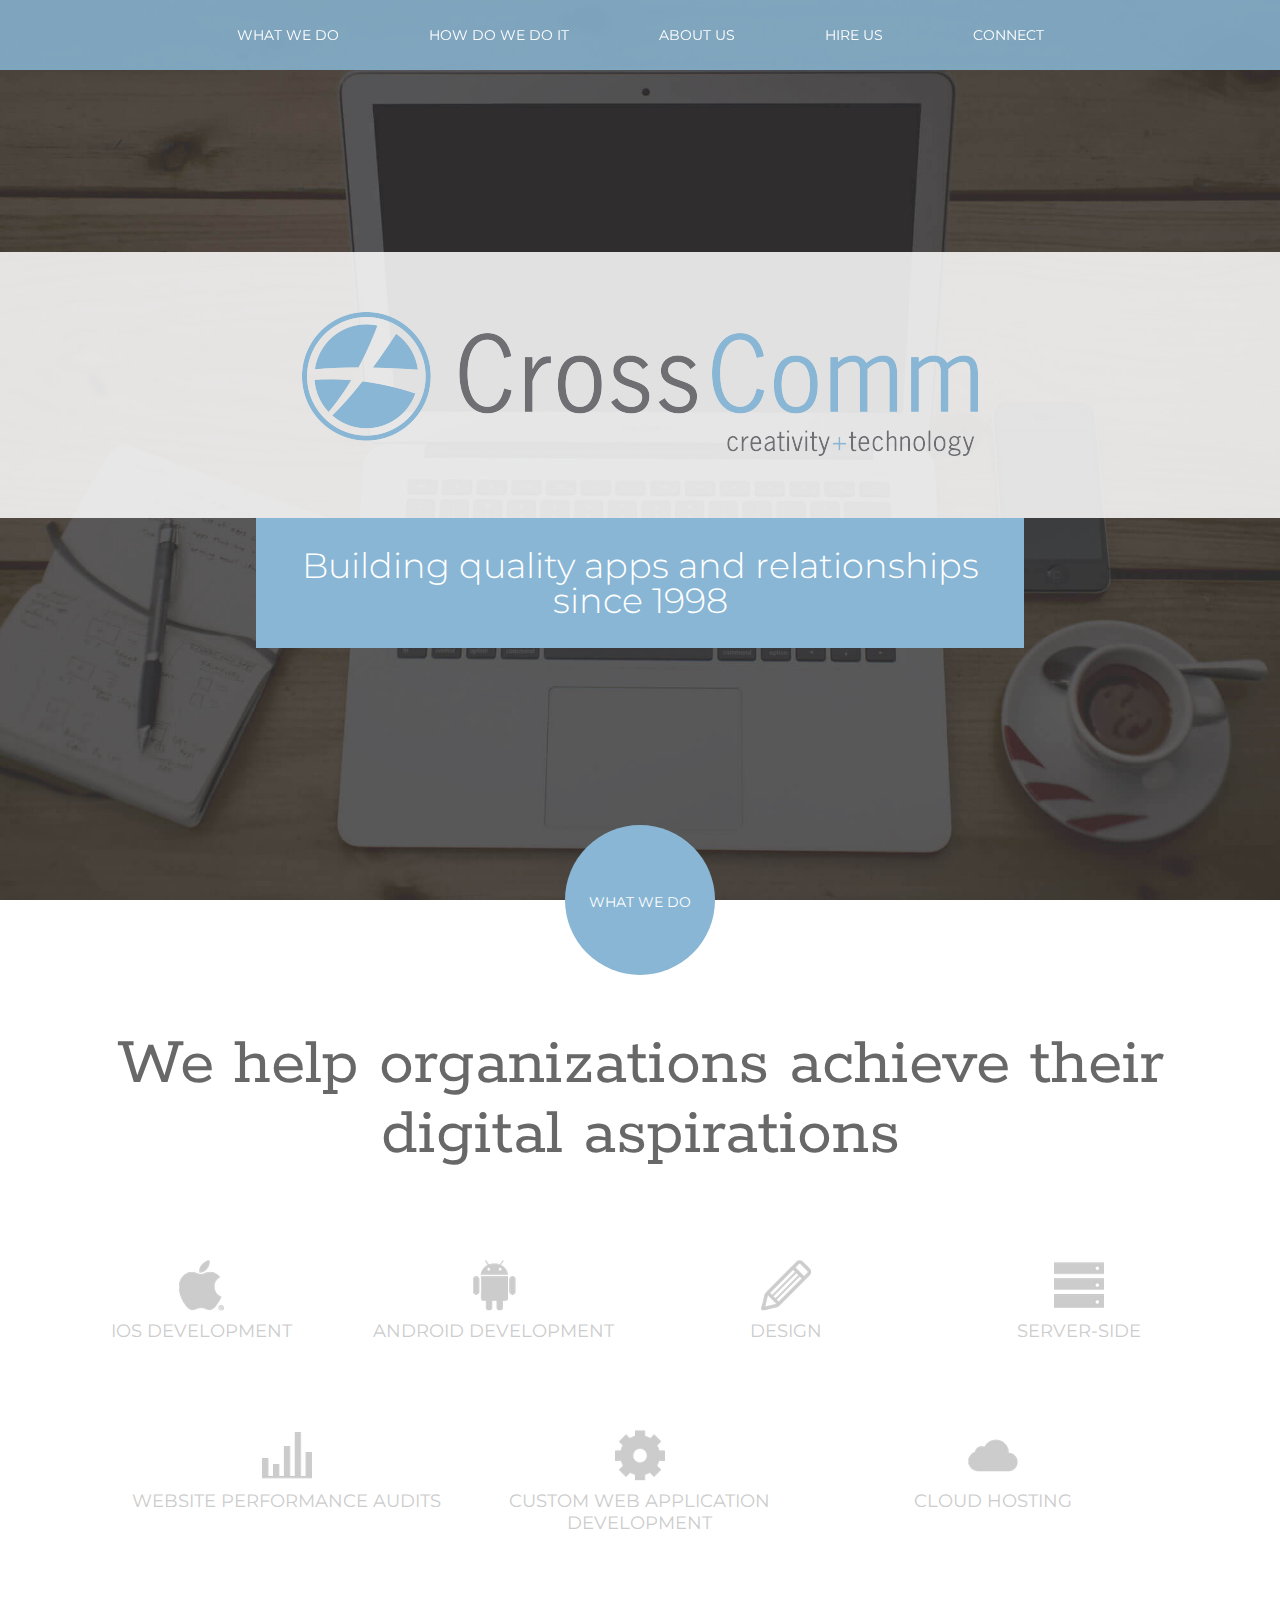
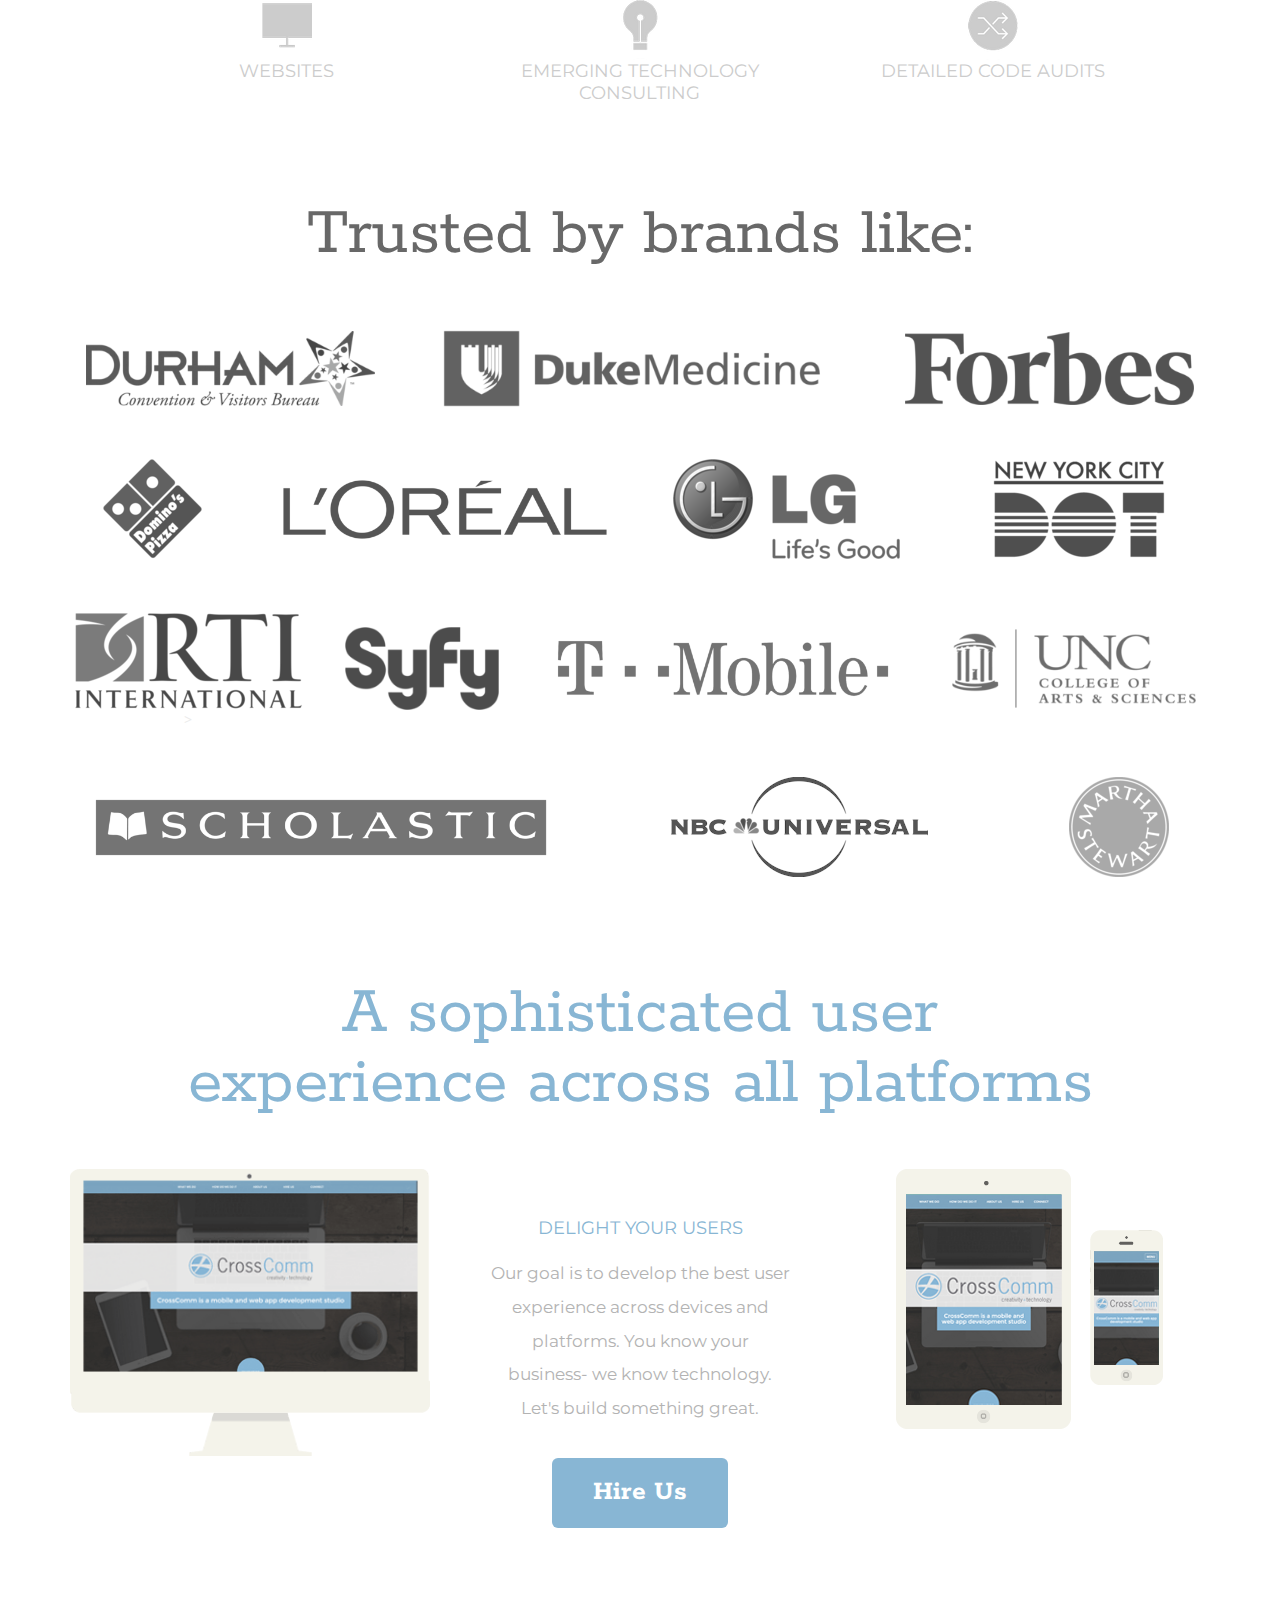
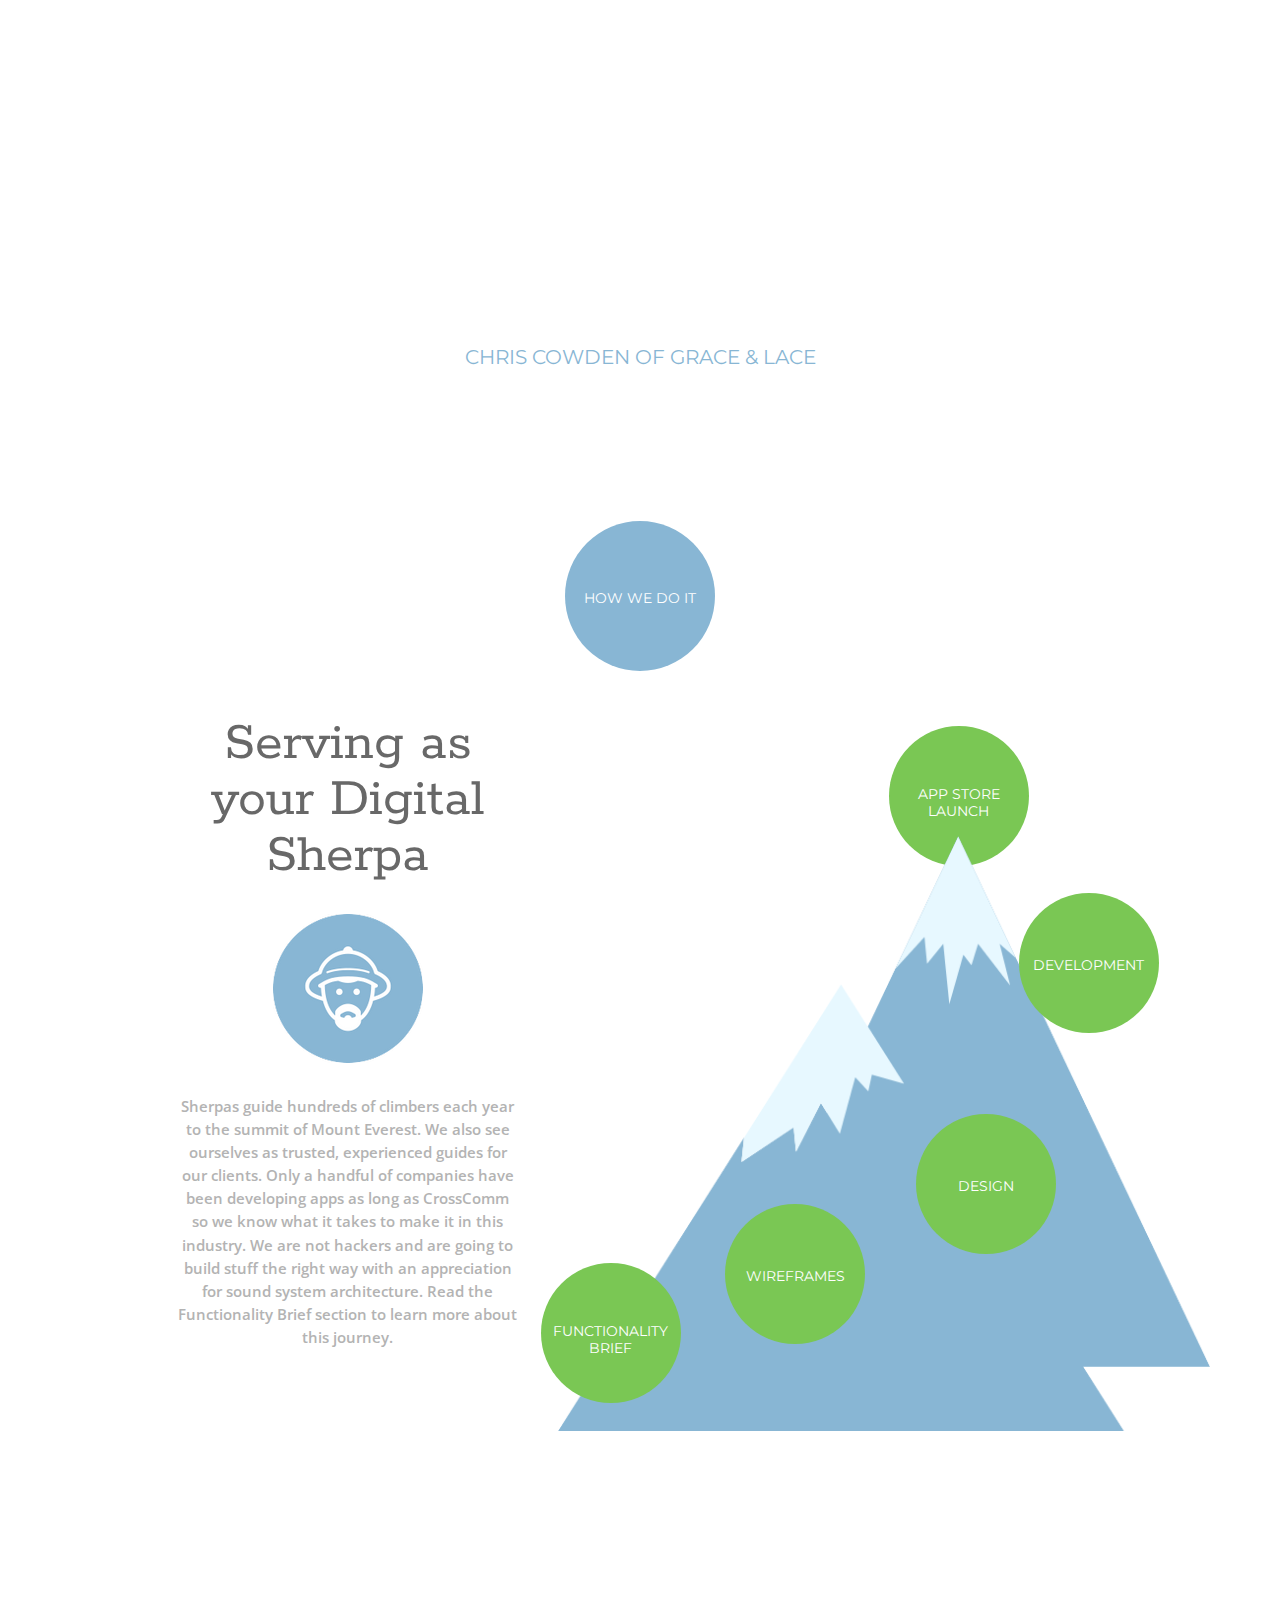
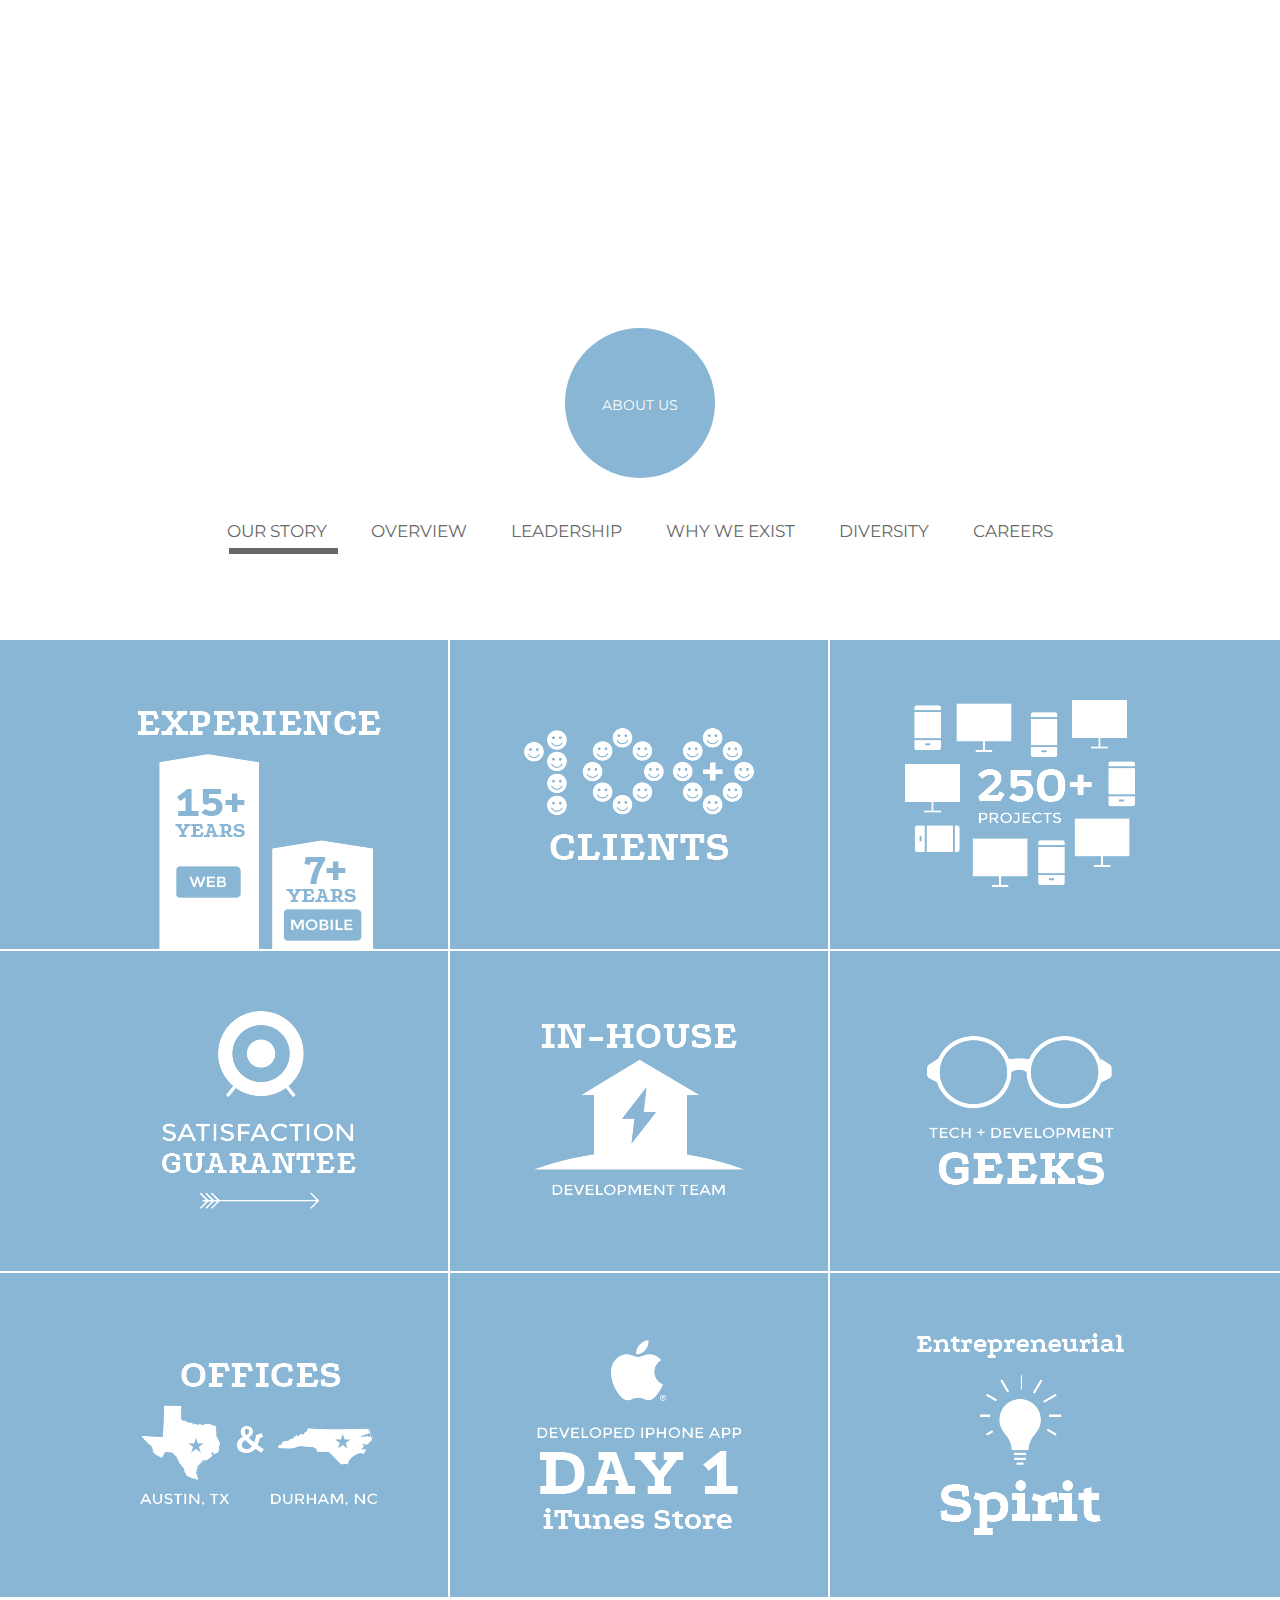
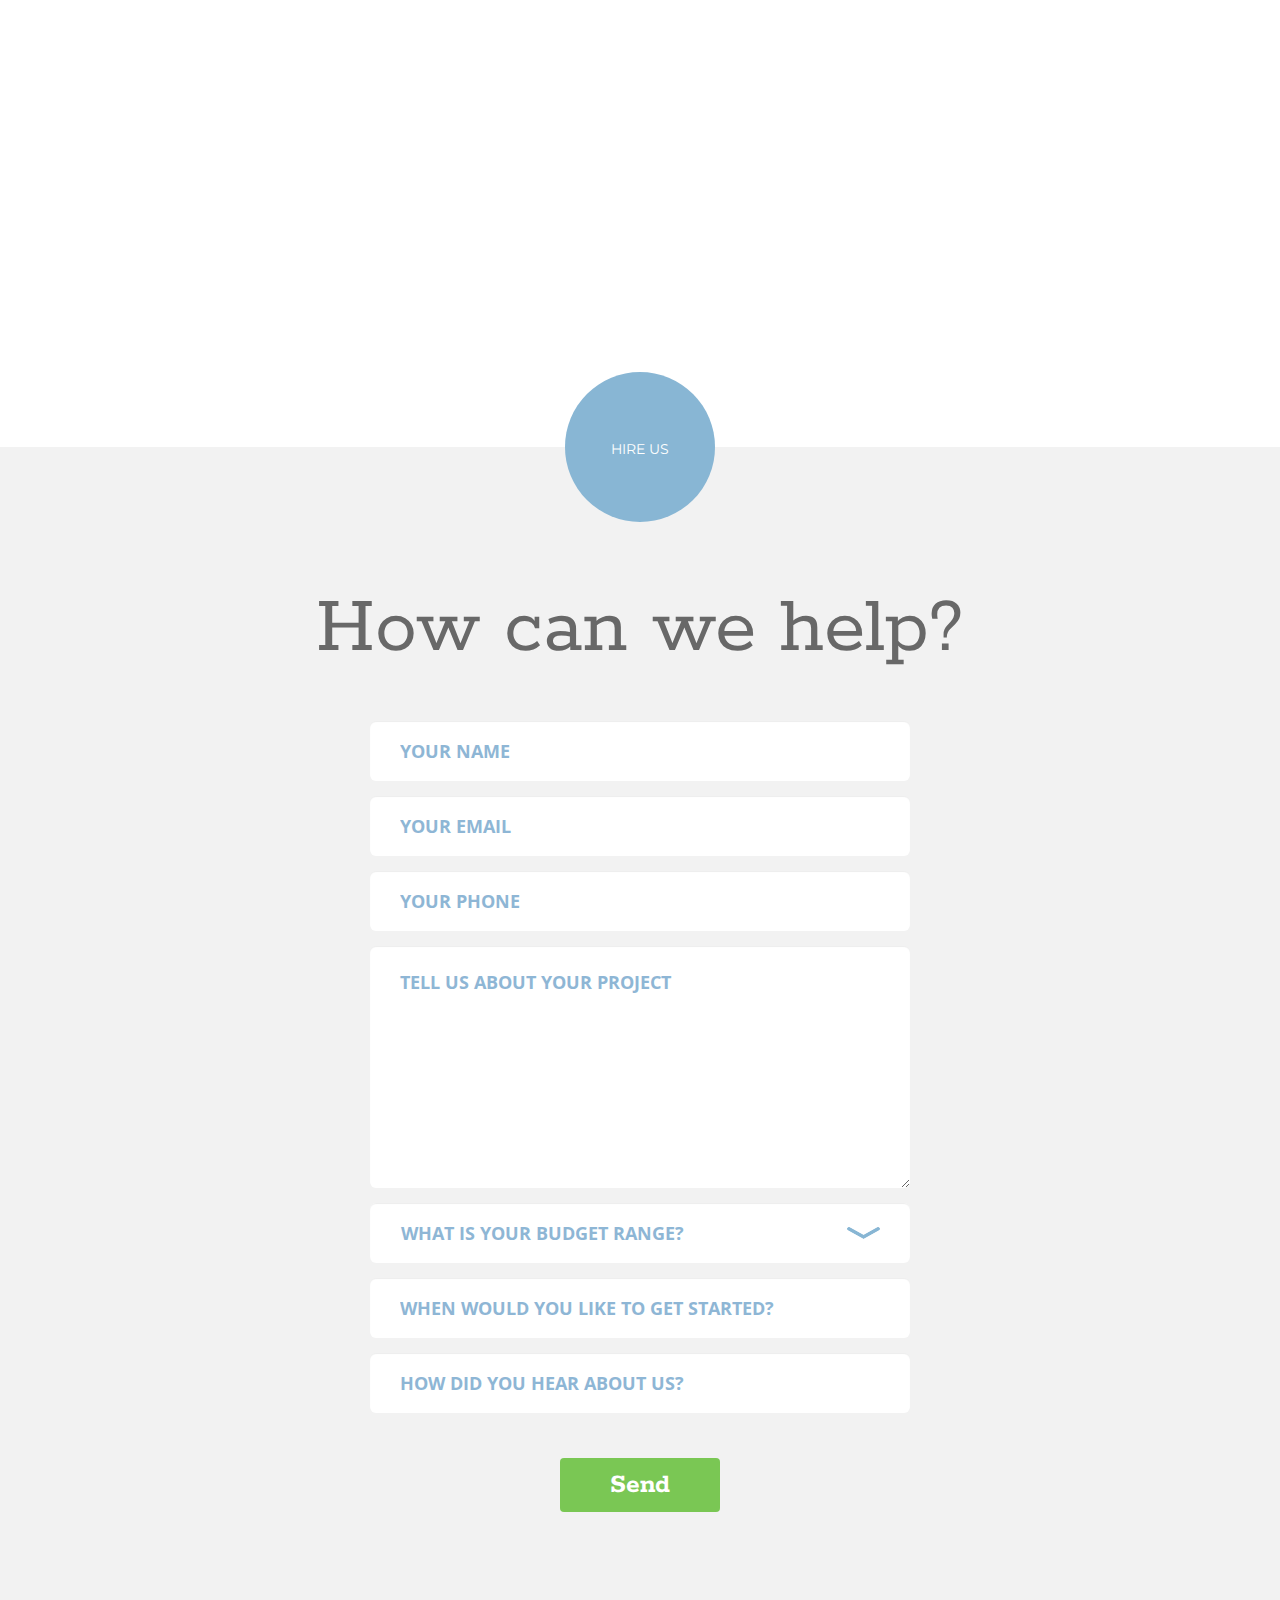
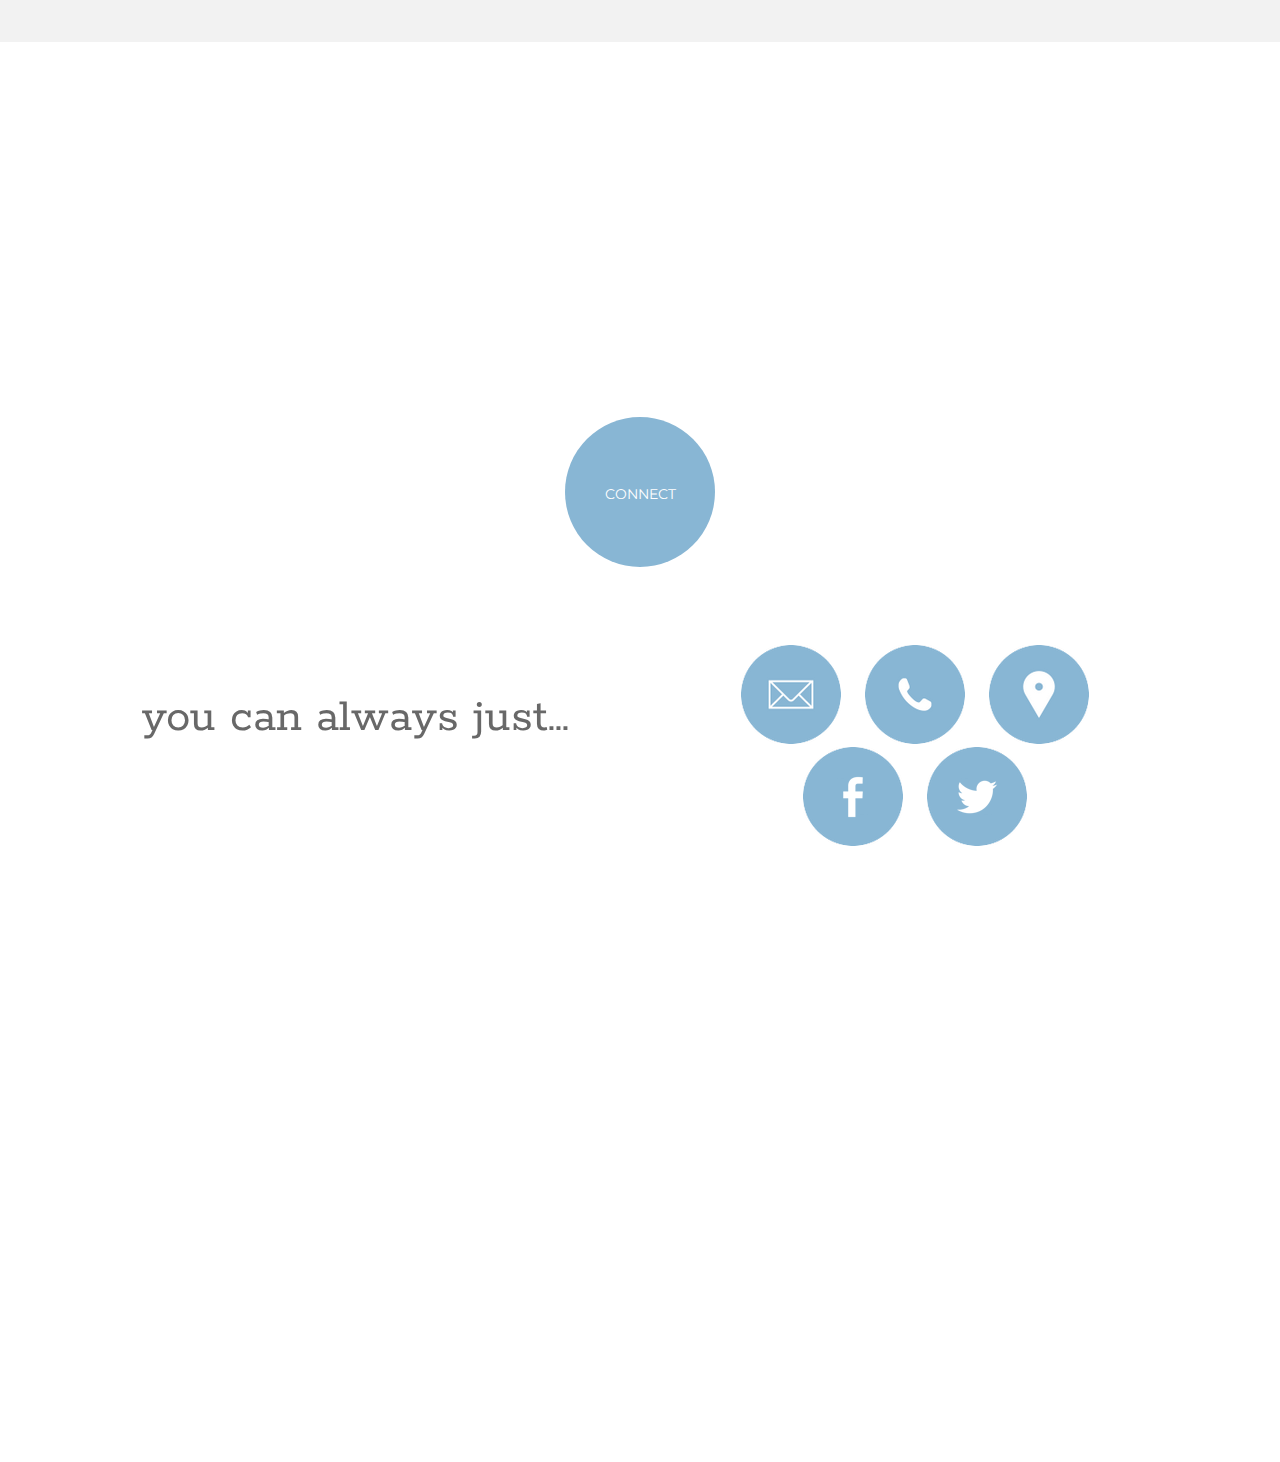
==== commit aa26f743: "Diversity section with link, pending PDF" ====
--- a/index.html
+++ b/index.html
@@ -371,9 +371,9 @@
 									<ul>
 										<li><a href="#" data-target="#about-slides" data-slide-to="0" class="active">Our Story</a></li>
 										<li><a href="#" data-target="#about-slides" data-slide-to="1">Overview</a></li>
-                                        <li><a href="#" data-target="#about-slides" data-slide-to="2">Leadership</a></li>
+                    <li><a href="#" data-target="#about-slides" data-slide-to="2">Leadership</a></li>
 										<li><a href="#" data-target="#about-slides" data-slide-to="3">Why we Exist</a></li>
-										<li><a href="#" data-target="#about-slides" data-slide-to="4">Our Culture</a></li>
+										<li><a href="#" data-target="#about-slides" data-slide-to="4">Diversity</a></li>
 										<li><a href="#" data-target="#about-slides" data-slide-to="5" >Careers</a></li>
 									</ul>
 									<div class="link-underline hidden-xs"></div>
@@ -518,10 +518,12 @@
 													<p>CrossComm is a certified minority-owned business and we want to continue to press forward and improve in this important aspect of our company culture.</p>
 													<p>This is why we have chosen to publicly post our diversity numbers to make ourselves aware of where we stand as a company and to focus on metrics, not rhetoric. It's a complicated issue and we certainly don't have all the answers. We are committed to hiring the best at CrossComm and giving our team an opportunity to work with autonomy, mastery, and purpose.</p>
 													<p>We believe a more diverse workplace allows us to live out our core values of honesty, integrity, and emotional health in our relationships with clients and co-workers. Our commitment is to experiment, measure success, and update these numbers as the team grows. We have also provided additional resources below the graphs for those interested in learning more.</p>
-													</div>
-							      		<div class="col-md-12 text-center">
-
-							      		</div>
+												</div>
+												<div class="col-md-6 col-md-offset-3 col-sm-6 col-sm-offset-3 col-xs-12">
+													<a target="_blank" href="diversity.pdf">
+														<button class="btn">Workforce Diversity Report</button>
+													</a>
+											  </div>
 							      	</div>
 							      </div>
 							    </div><!-- /.our-culture -->
@@ -760,56 +762,6 @@
 
 		</div><!-- /#scrollr-body -->
 	</div><!-- //.wrapper -->
-	<div id="myCarousel" class="carousel slide" data-ride="carousel">
-
-		<!-- Indicators -->
-		<ol class="carousel-indicators">
-		<li data-target="#myCarousel" data-slide-to="0" class="active"></li>
-		<li data-target="#myCarousel" data-slide-to="1"></li>
-		<li data-target="#myCarousel" data-slide-to="2"></li>
-		<li data-target="#myCarousel" data-slide-to="3"></li>
-		</ol>
-
-		<!-- Wrapper for slides -->
-		<div class="carousel-inner" role="listbox">
-
-				<div class="item active">
-					<img src="https://docs.google.com/spreadsheets/d/1ANzyKX6_yQatXP_8hM4nf1y4jvClbWBV3rMAFlD5KTg/pubchart?oid=1138713464&format=image" alt="Overall by Gender">
-				</div>
-				<div class="item">
-					<img src="https://docs.google.com/spreadsheets/d/1ANzyKX6_yQatXP_8hM4nf1y4jvClbWBV3rMAFlD5KTg/pubchart?oid=1521284242&format=image" alt="Overall by Race">
-				</div>
-				<div class="item">
-					<img src="https://docs.google.com/spreadsheets/d/1ANzyKX6_yQatXP_8hM4nf1y4jvClbWBV3rMAFlD5KTg/pubchart?oid=2055398204&format=image" alt="Leadership by Gender">
-				</div>
-				<div class="item">
-					<img src="https://docs.google.com/spreadsheets/d/1ANzyKX6_yQatXP_8hM4nf1y4jvClbWBV3rMAFlD5KTg/pubchart?oid=1871702180&format=image" alt="Leadership by Race">
-				</div>
-				<div class="item">
-					<img src="https://docs.google.com/spreadsheets/d/1ANzyKX6_yQatXP_8hM4nf1y4jvClbWBV3rMAFlD5KTg/pubchart?oid=265487901&format=image" alt="Tech by Gender">
-				</div>
-				<div class="item">
-					<img src="https://docs.google.com/spreadsheets/d/1ANzyKX6_yQatXP_8hM4nf1y4jvClbWBV3rMAFlD5KTg/pubchart?oid=1051057885&format=image" alt="Tech by Race">
-				</div>
-
-				<div class="item">
-					<img src="https://docs.google.com/spreadsheets/d/1ANzyKX6_yQatXP_8hM4nf1y4jvClbWBV3rMAFlD5KTg/pubchart?oid=195473427&format=image" alt="Non-Tech by Gender">
-				</div>
-				<div class="item">
-					<img src="https://docs.google.com/spreadsheets/d/1ANzyKX6_yQatXP_8hM4nf1y4jvClbWBV3rMAFlD5KTg/pubchart?oid=845998863&format=image" alt="Non-Tech by Race">
-				</div>
-		</div>
-
-		<!-- Left and right controls -->
-		<a class="left carousel-control" href="#myCarousel" role="button" data-slide="prev">
-		<span class="glyphicon glyphicon-chevron-left" aria-hidden="true"></span>
-		<span class="sr-only">Previous</span>
-		</a>
-		<a class="right carousel-control" href="#myCarousel" role="button" data-slide="next">
-		<span class="glyphicon glyphicon-chevron-right" aria-hidden="true"></span>
-		<span class="sr-only">Next</span>
-		</a>
-	</div>
 
 	<script>
 	(function(i,s,o,g,r,a,m){i['GoogleAnalyticsObject']=r;i[r]=i[r]||function(){
--- a/css/main.css
+++ b/css/main.css
@@ -726,9 +726,15 @@
   margin-top: 40px;
   margin-bottom: 20px;
 }
+#myCarousel {
+	width: 320px;
+}
+#myCarousel img {
+	height: auto;
+	width: 300px;
+}
 #about_us_content .our-culture .content div:first-child {
   line-height: 1.5em;
-  margin-bottom: 80px;
 }
 #about_us_content .our-culture .content {
   font-family: "Montserrat", sans-serif;
@@ -739,17 +745,20 @@
   text-align: left;
   padding-bottom: 20px;
 }
-#about_us_content .our-culture .content .learn-more {
-  color: #fff;
-  background-color: #ff1d63;
-  font-family: "Rokkitt", sans-serif;
-  font-size: 2em;
-  font-weight: 700;
-  padding: 10px 30px;
-  -webkit-border-radius: 10px;
-     -moz-border-radius: 10px;
-          border-radius: 10px;
-}
+#about_us_content .our-culture .content .btn {
+  color: #fff;
+  background-color: #7ac754;
+  font-family: "Rokkitt", sans-serif;
+  font-weight: 700;
+  font-size: 1.3em;
+  width: 100%;
+  margin-top: 30px;
+  margin-bottom: 15px;
+	padding: 10px 30px;
+	  -webkit-border-radius: 10px;
+	     -moz-border-radius: 10px;
+	          border-radius: 10px;
+					}
 
 /* CAREERS */
 #about_us_content .careers .bg {
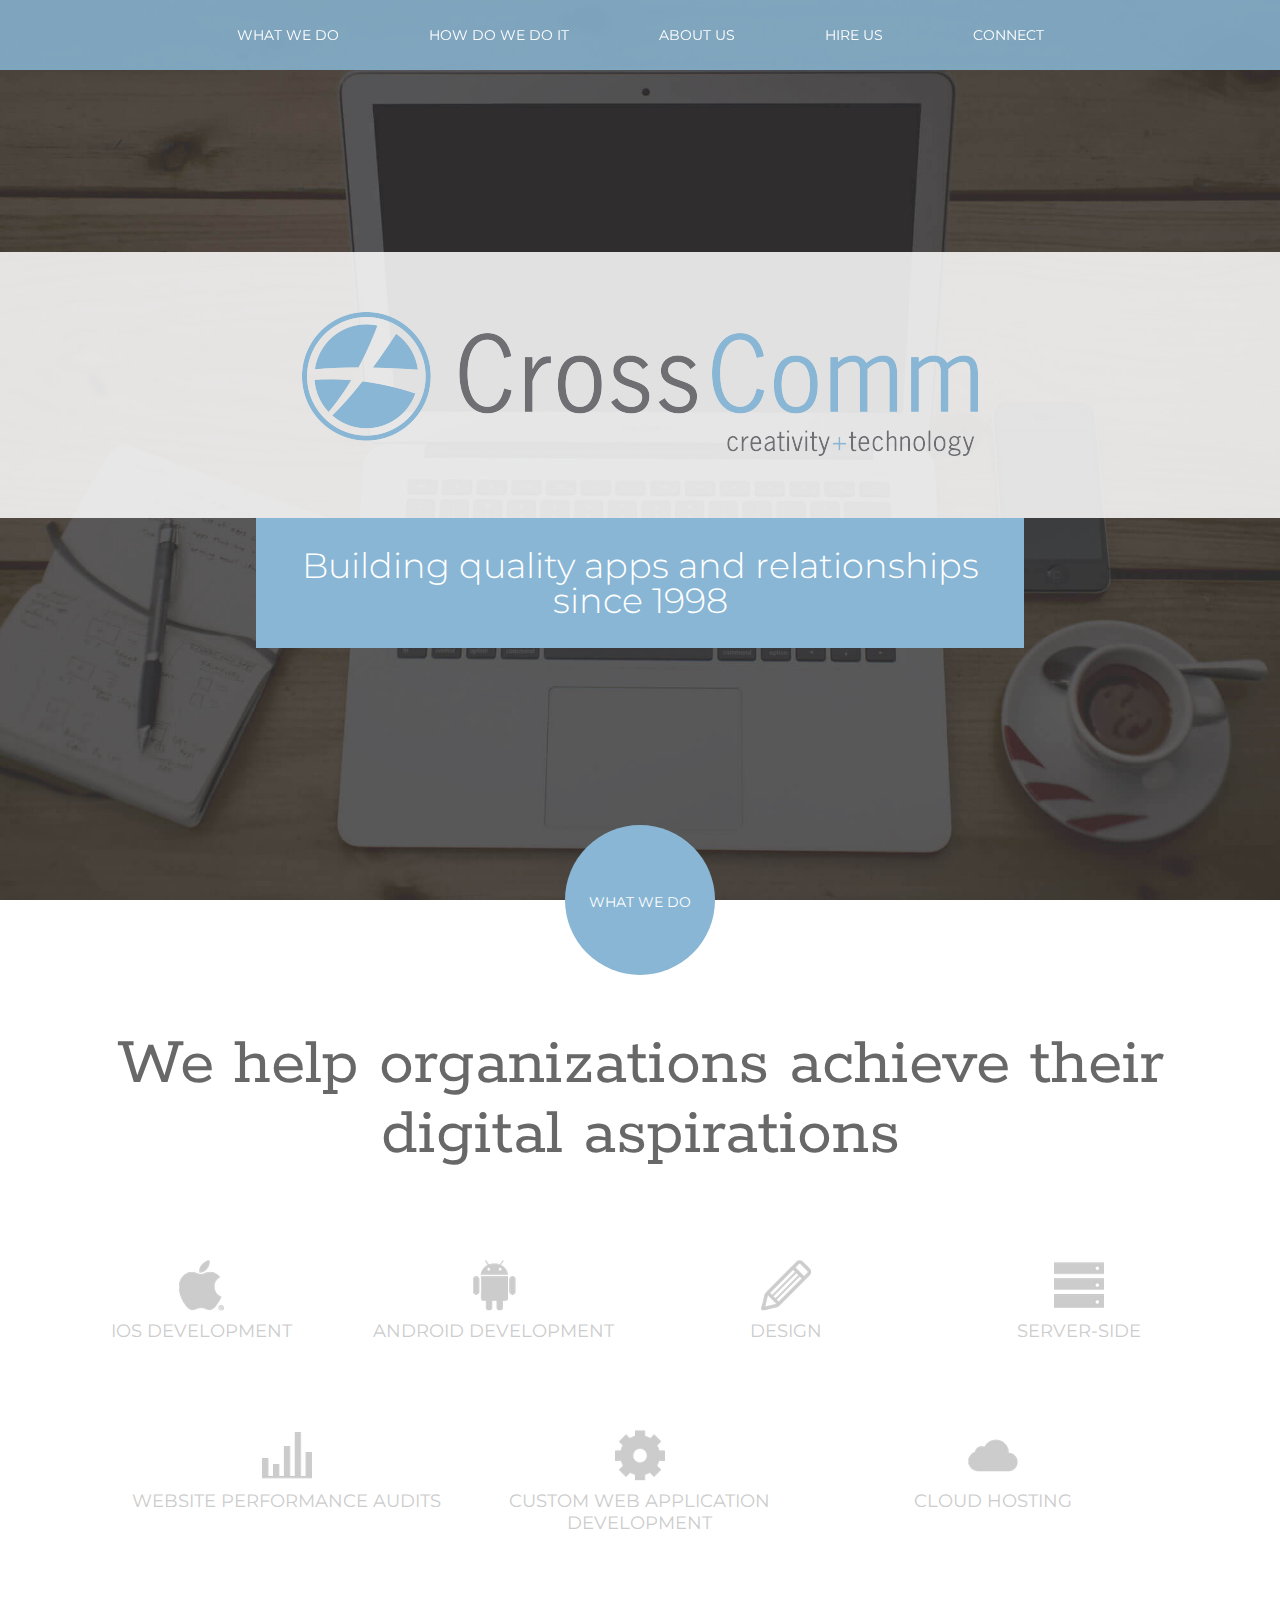
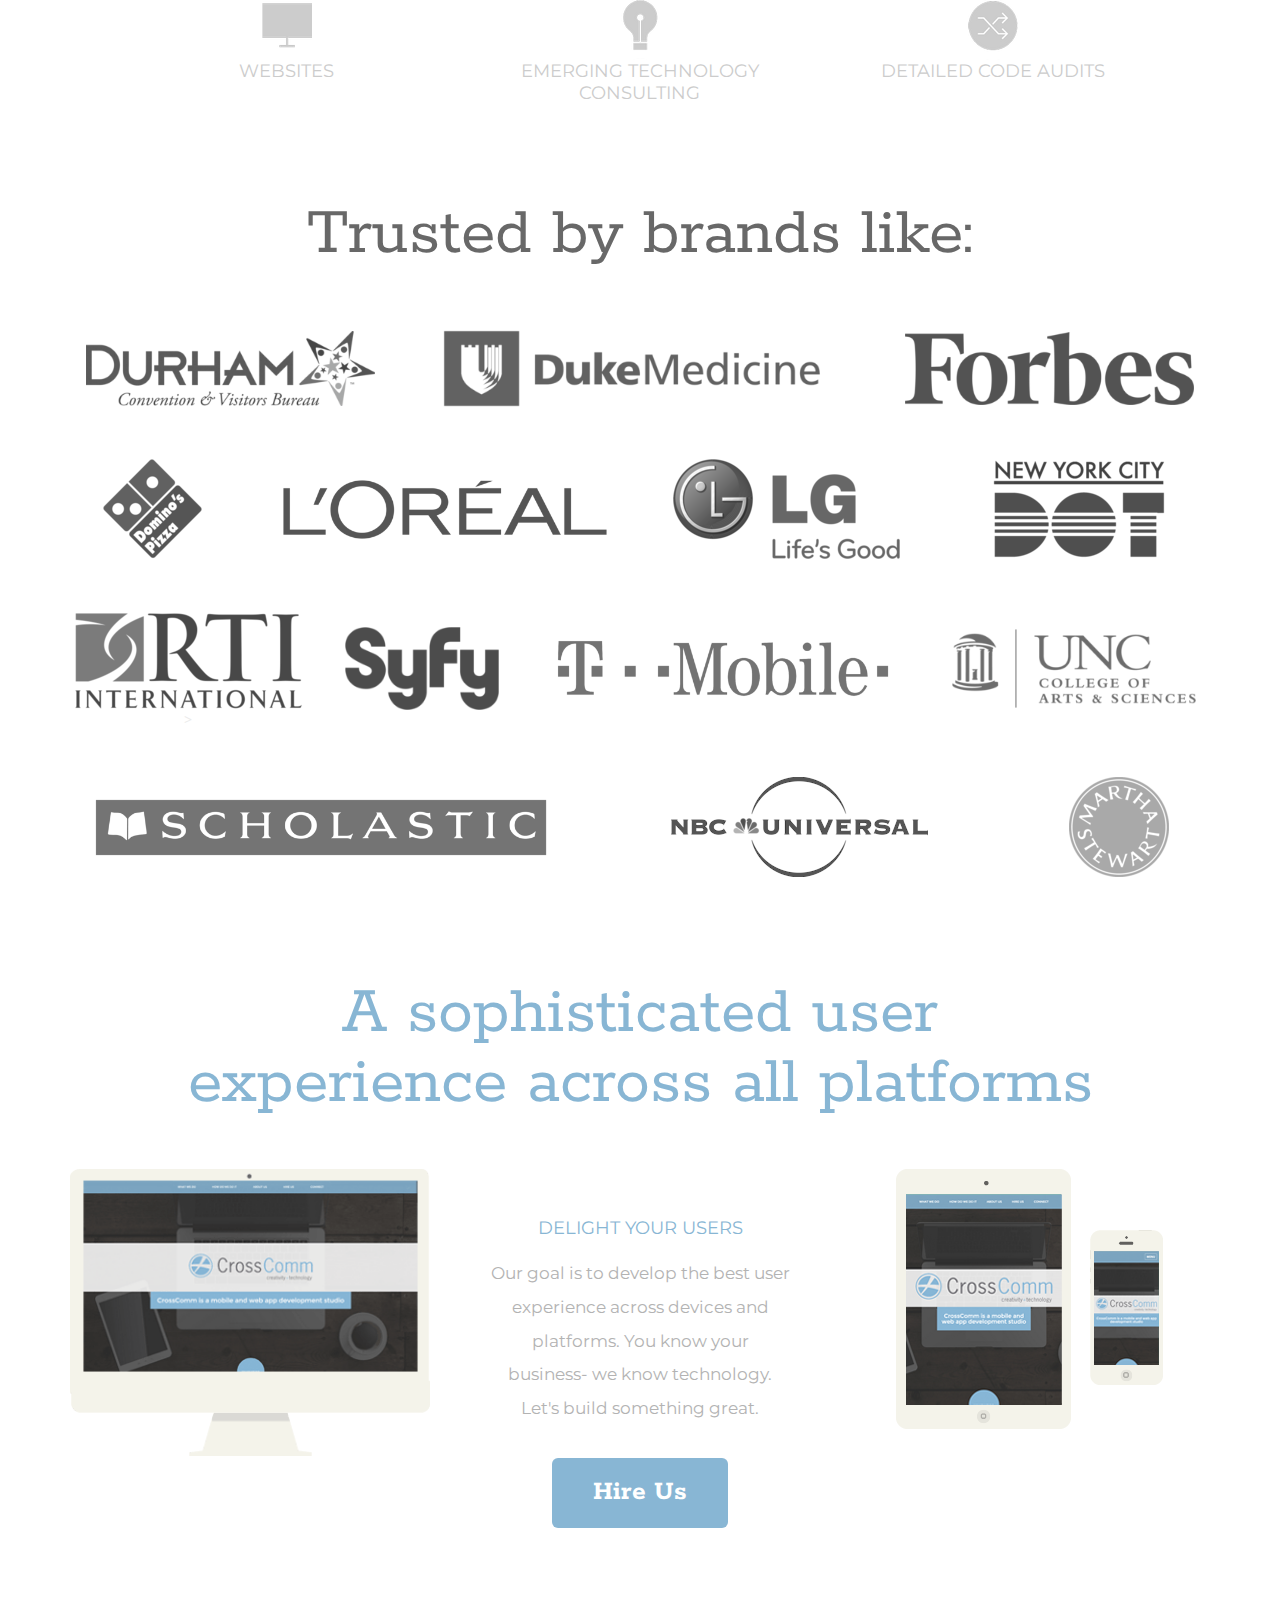
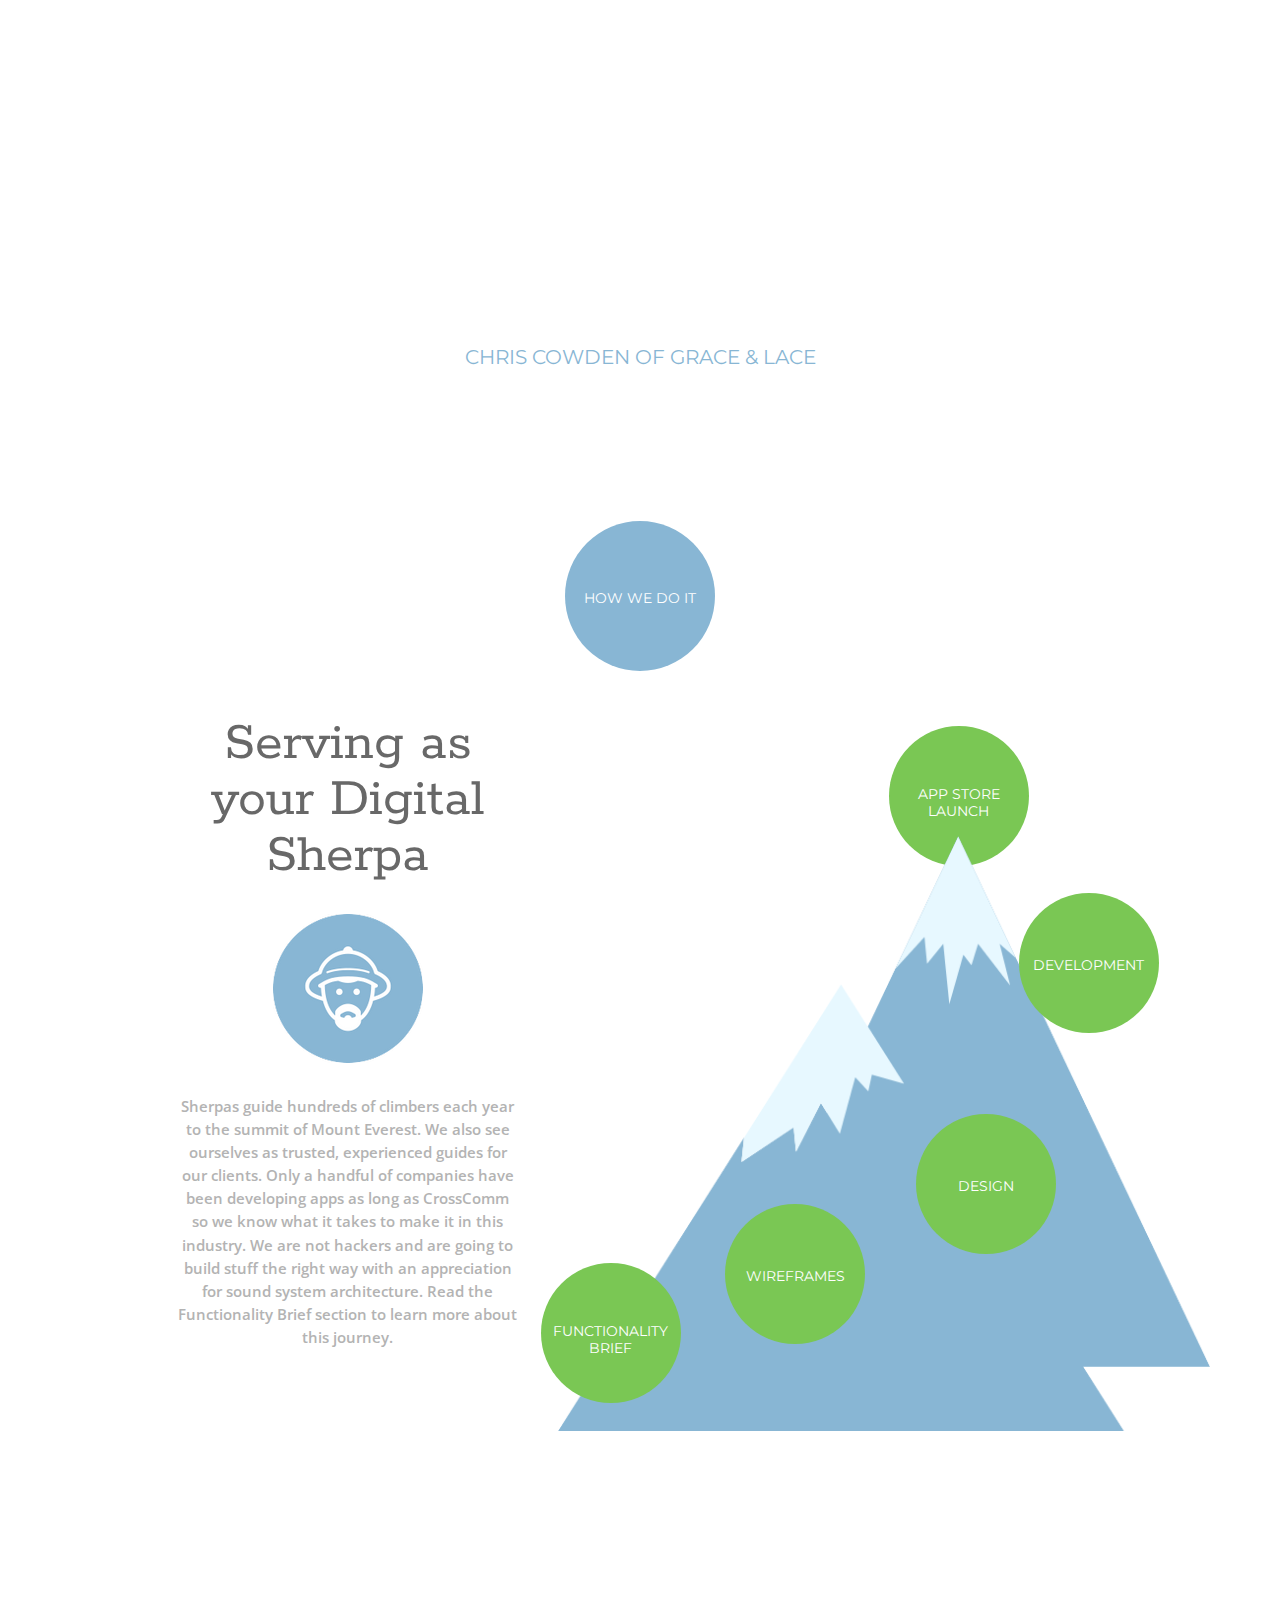
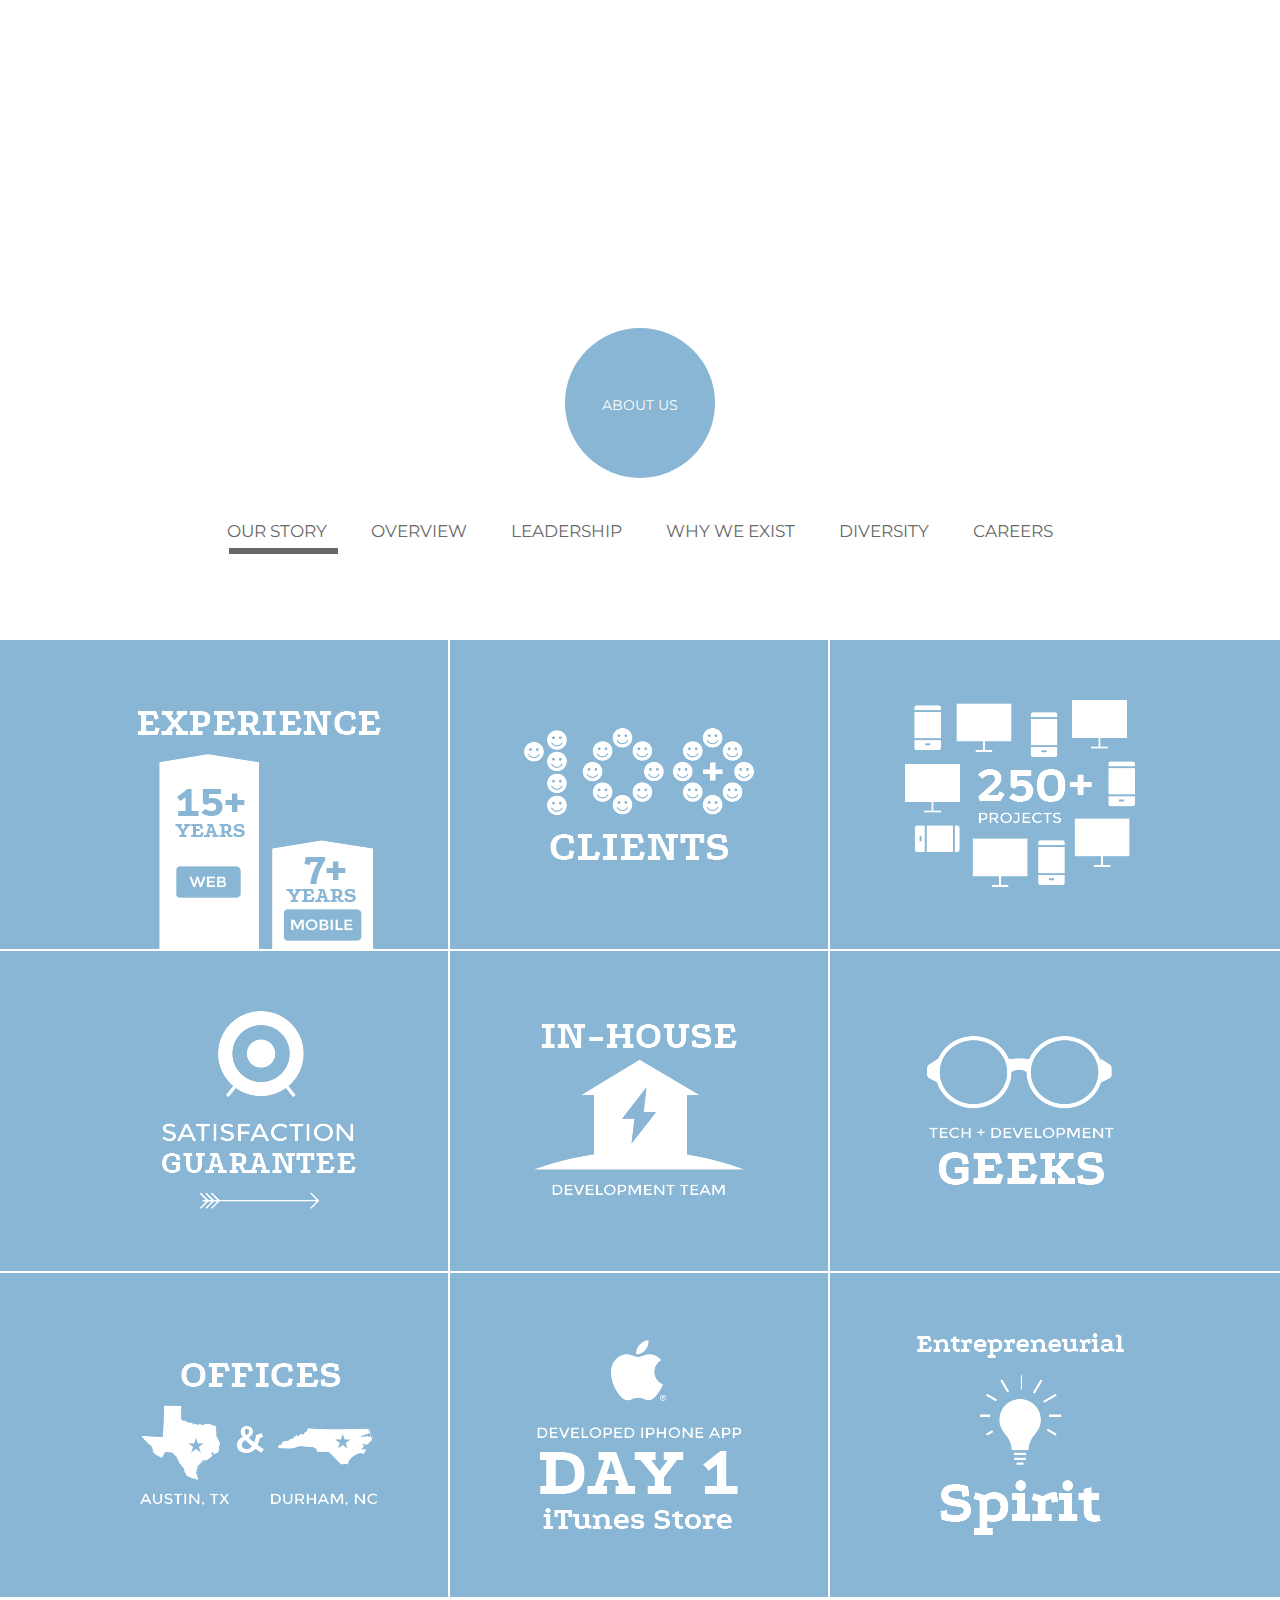
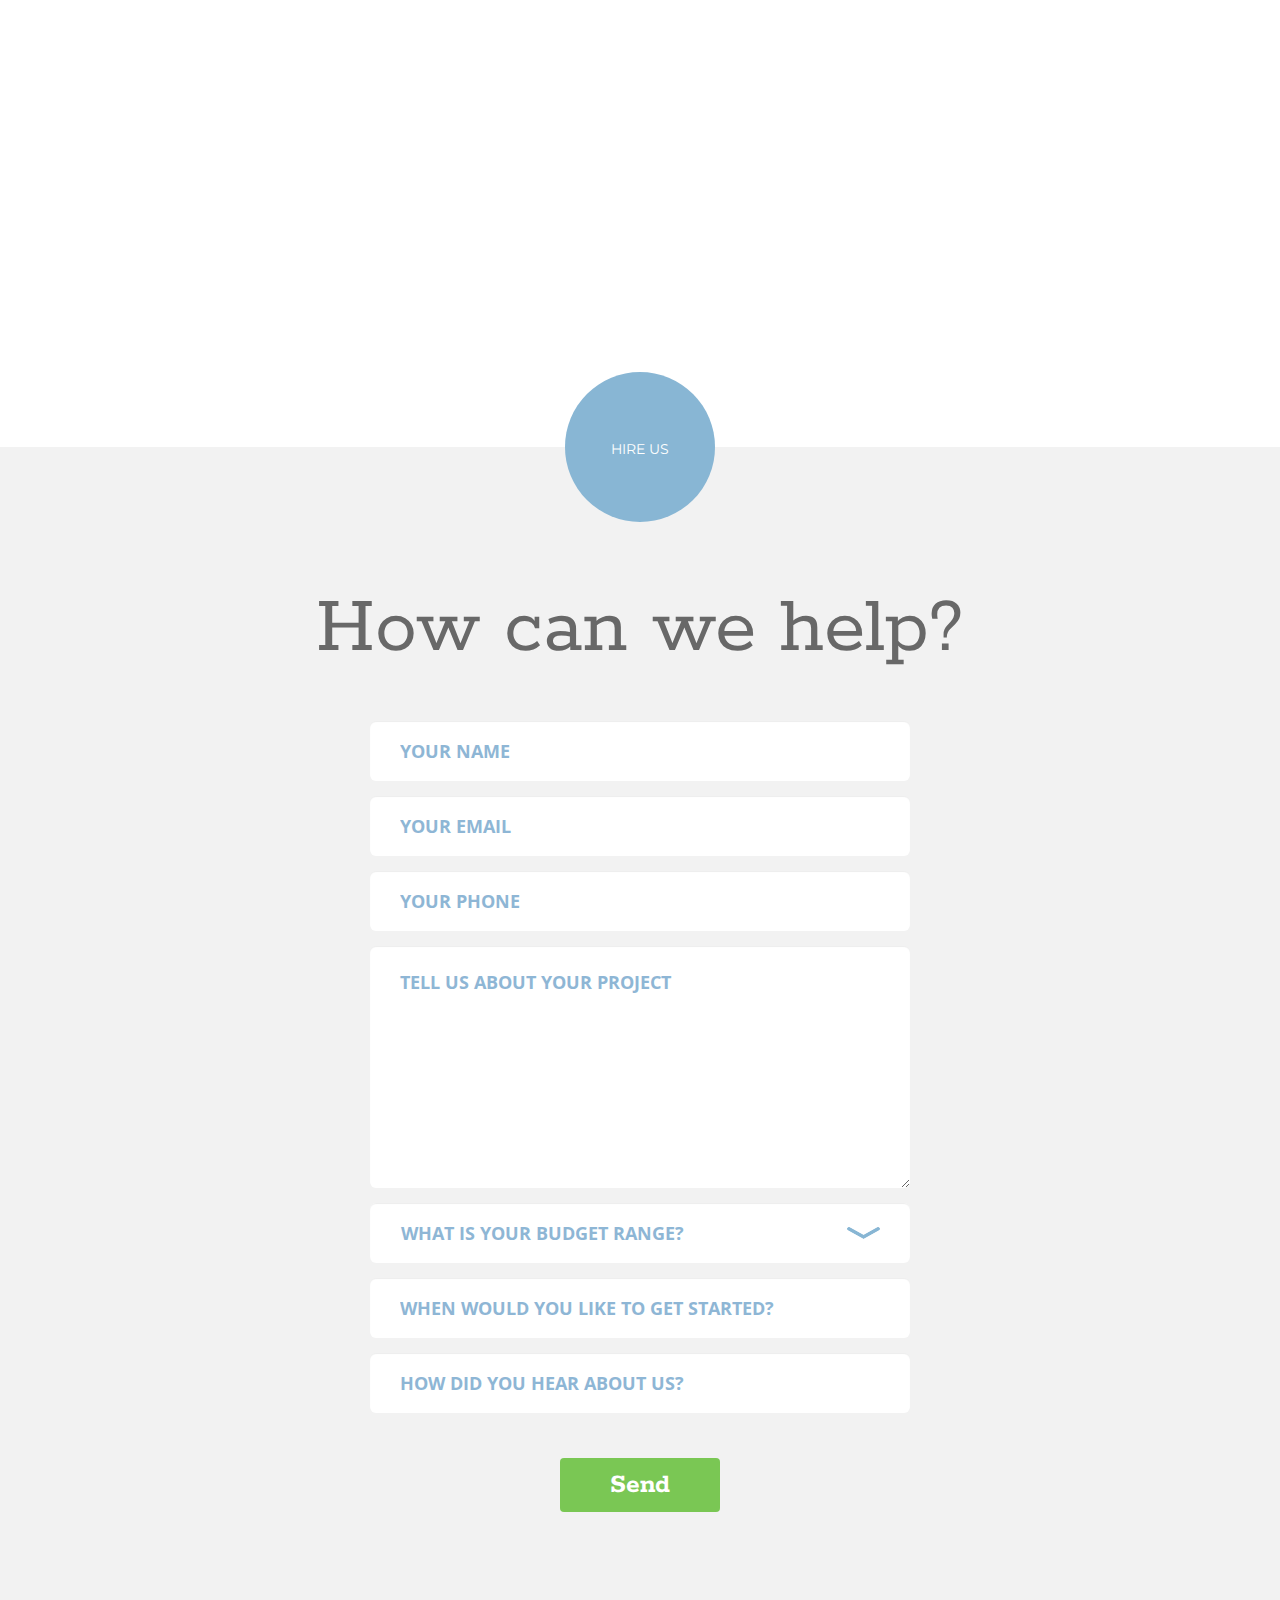
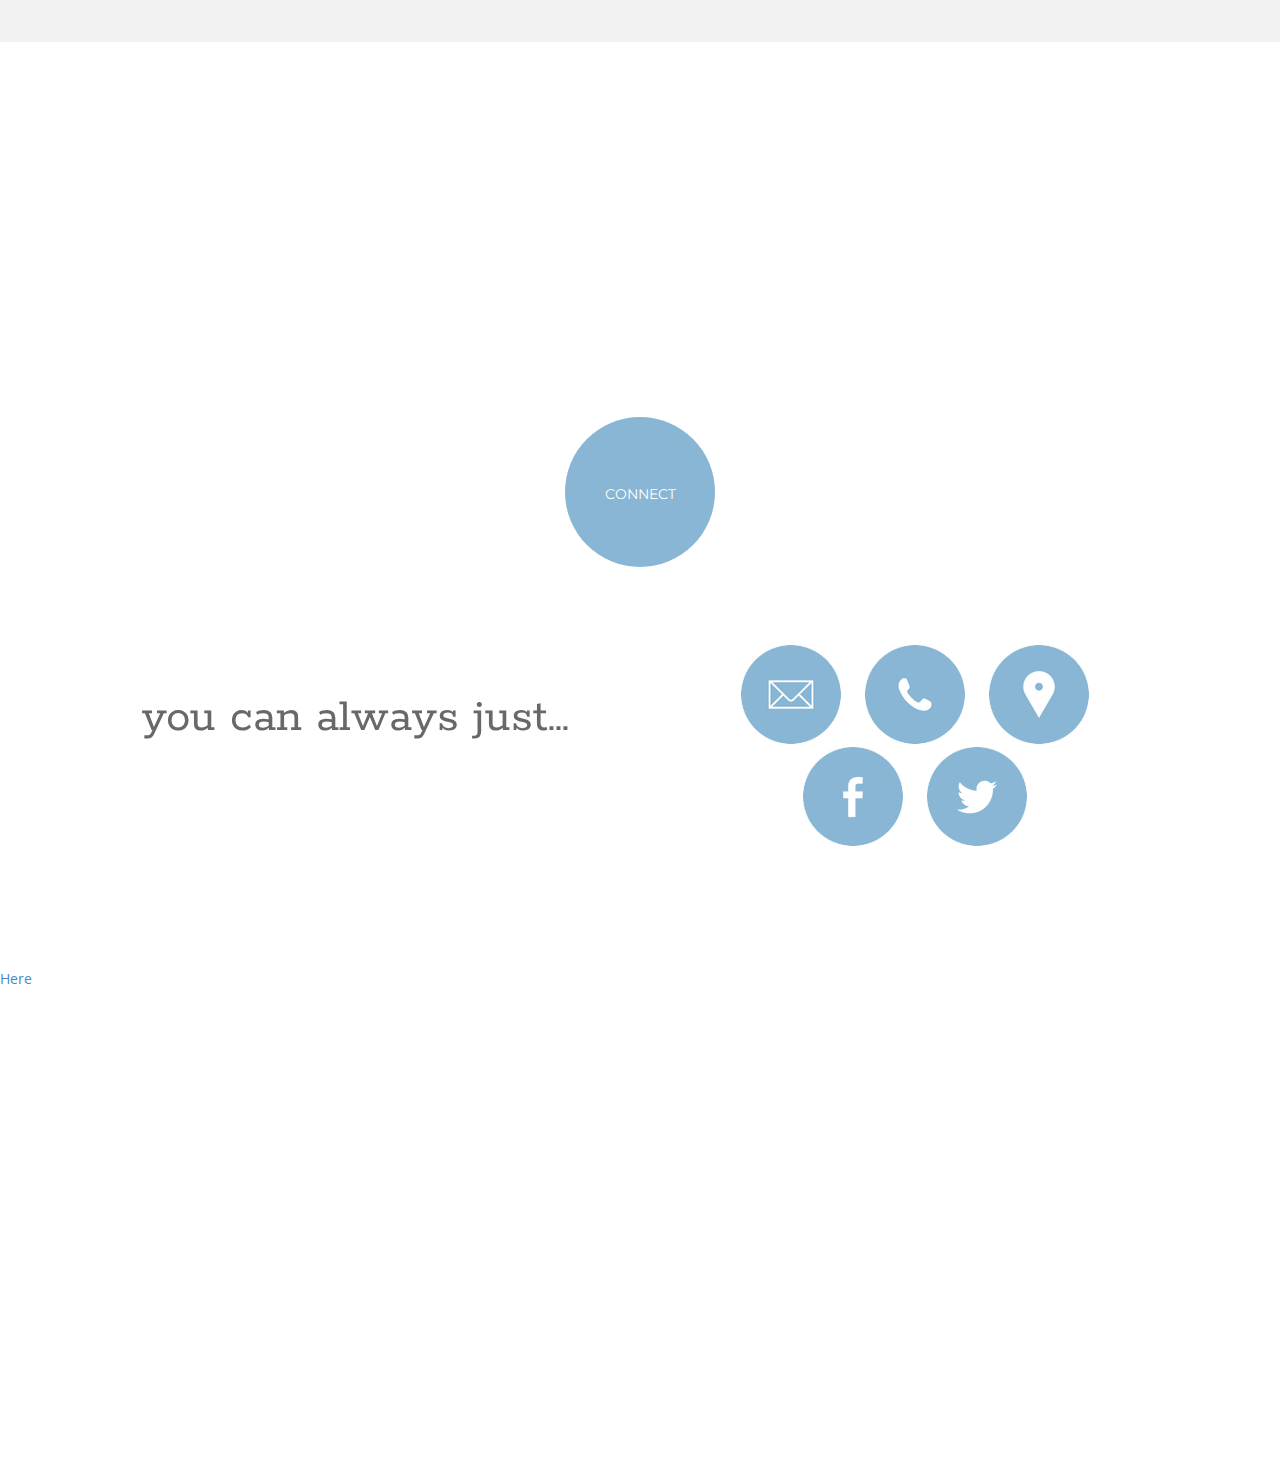
==== commit 623d55a8: "Separate page for diversity" ====
--- a/index.html
+++ b/index.html
@@ -514,14 +514,14 @@
 							      <div class="container">
 							      	<div class="title">Diversity</div>
 							      	<div class="content row">
-							      		<div class="col-md-8 col-md-offset-2">
+							      		<div id="diversity" class="col-md-8 col-md-offset-2">
 													<p>CrossComm is a certified minority-owned business and we want to continue to press forward and improve in this important aspect of our company culture.</p>
 													<p>This is why we have chosen to publicly post our diversity numbers to make ourselves aware of where we stand as a company and to focus on metrics, not rhetoric. It's a complicated issue and we certainly don't have all the answers. We are committed to hiring the best at CrossComm and giving our team an opportunity to work with autonomy, mastery, and purpose.</p>
 													<p>We believe a more diverse workplace allows us to live out our core values of honesty, integrity, and emotional health in our relationships with clients and co-workers. Our commitment is to experiment, measure success, and update these numbers as the team grows. We have also provided additional resources below the graphs for those interested in learning more.</p>
 												</div>
 												<div class="col-md-6 col-md-offset-3 col-sm-6 col-sm-offset-3 col-xs-12">
 													<a target="_blank" href="diversity.pdf">
-														<button class="btn">Workforce Diversity Report</button>
+														<a target="_blank" href="pdf/CrossCommWorkforceDiversity.pdf"><button class="btn">Workforce Diversity Report</button></a>
 													</a>
 											  </div>
 							      	</div>
@@ -759,6 +759,7 @@
 					</div>
 				</div>
 			</section><!-- /#connect -->
+			<a id="hire_uss" name="hire_uss">Here</a>
 
 		</div><!-- /#scrollr-body -->
 	</div><!-- //.wrapper -->
--- a/css/media-queries.css
+++ b/css/media-queries.css
@@ -407,6 +407,18 @@
     font-size: 1.2em;
   }
 
+
+  #about_us_content .our-culture .title {
+    font-size: 4.0em;
+  }
+  #about_us_content .our-culture .content {
+    font-size: 1.0em;
+  }
+  #about_us_content .our-culture p {
+    padding-bottom: 10px;
+    line-height: 1.1em;
+  }
+
 }
 
 
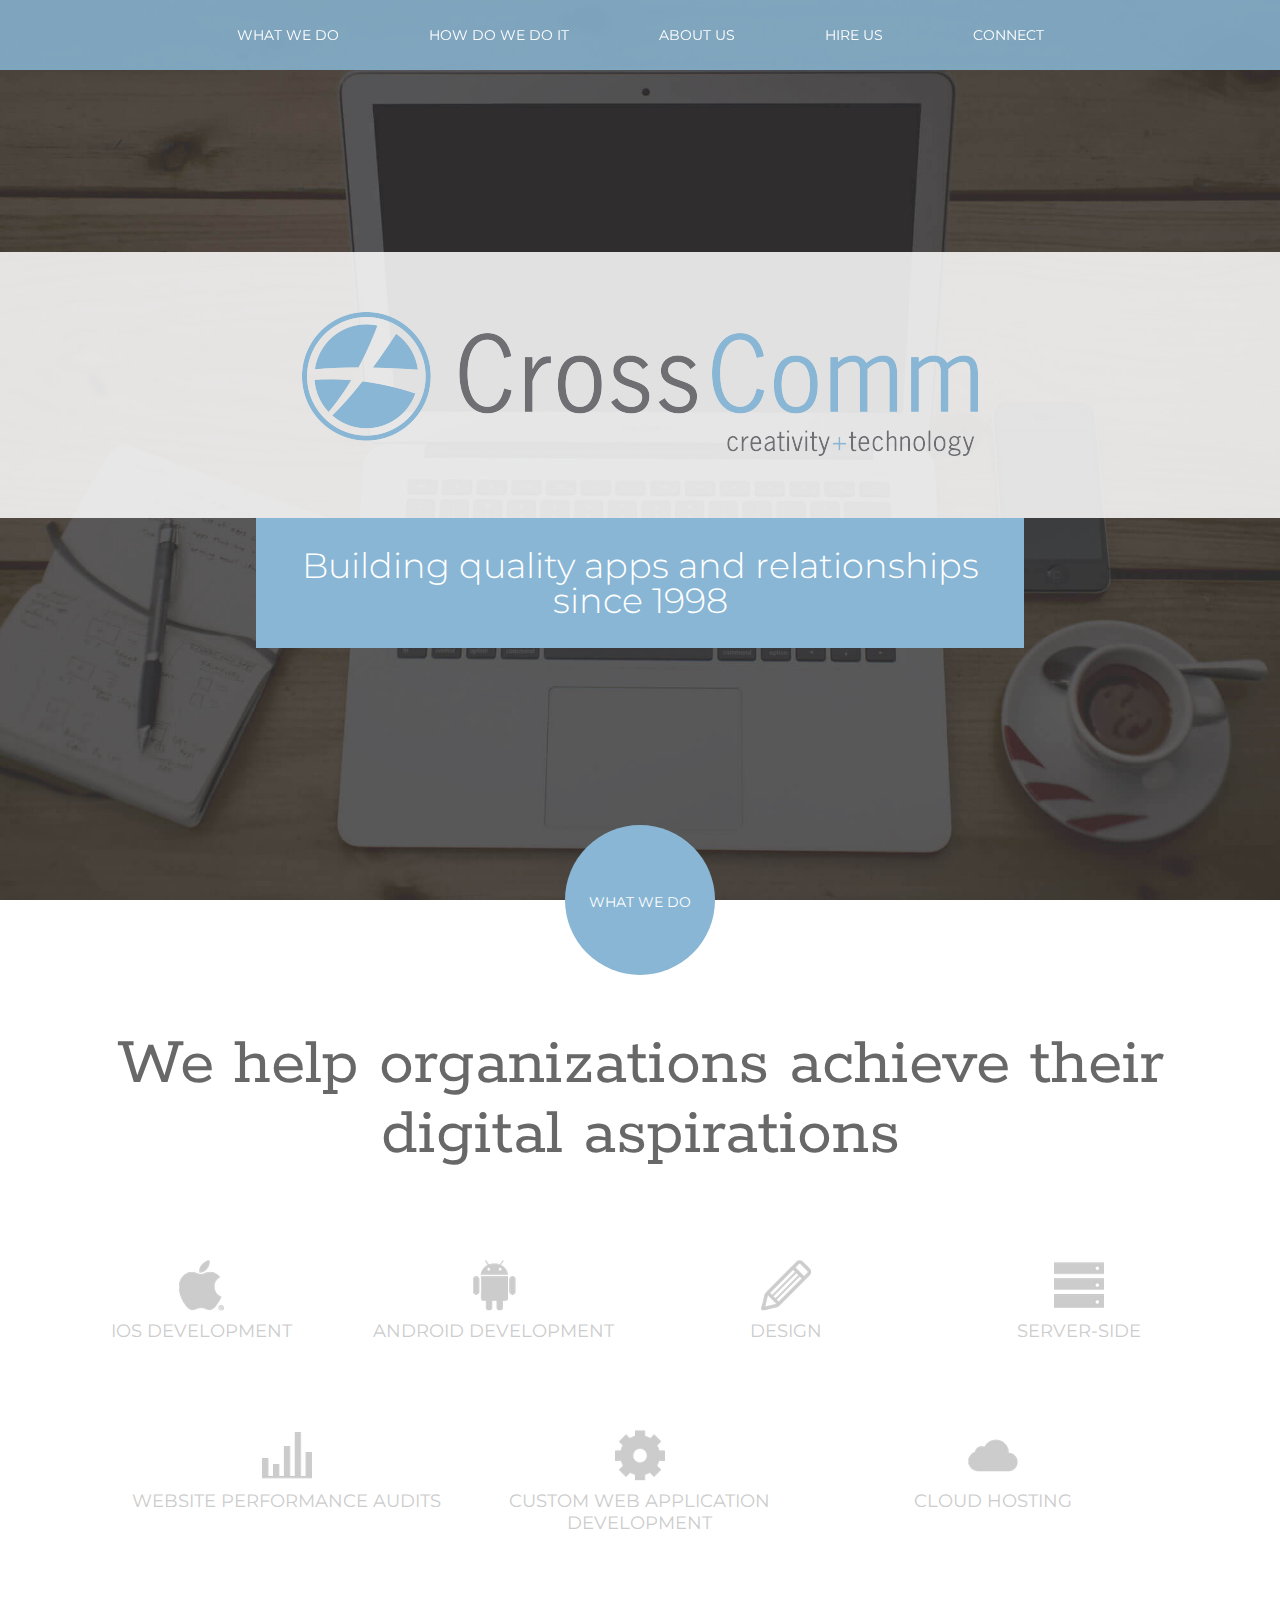
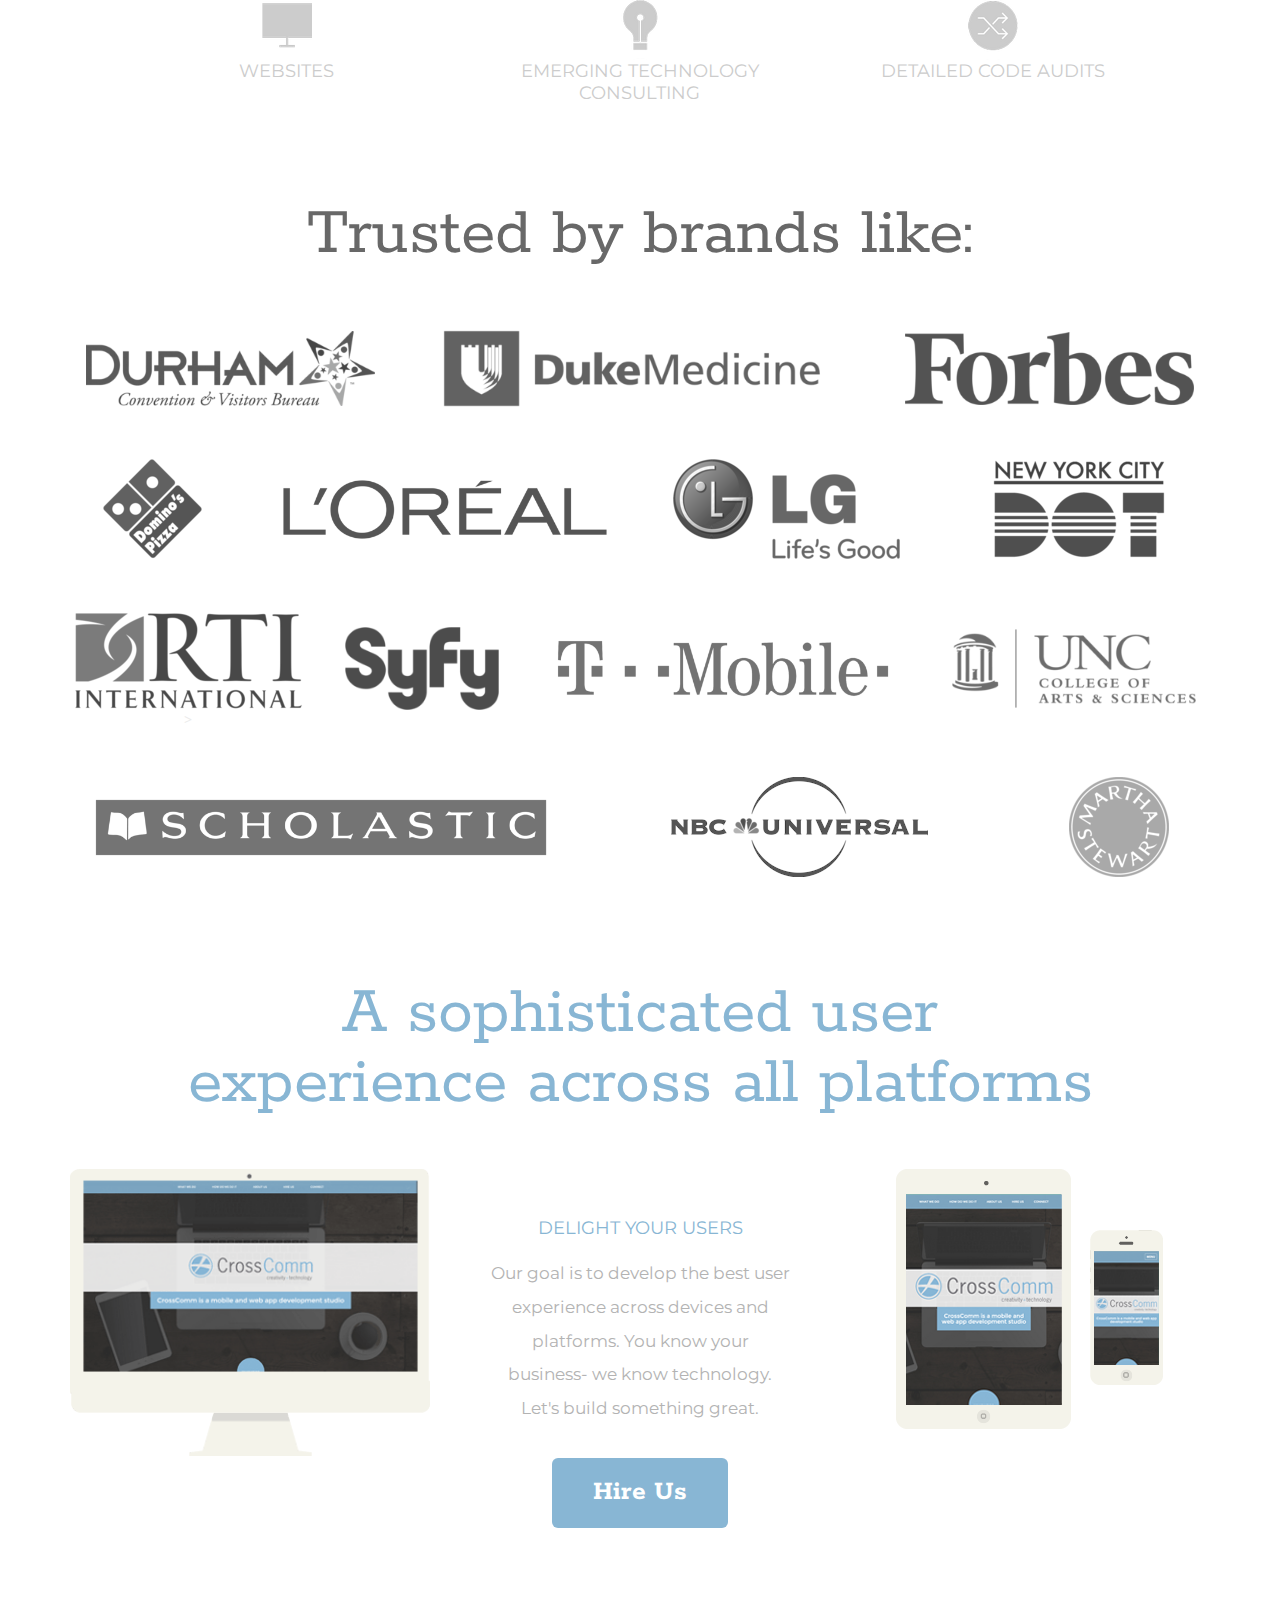
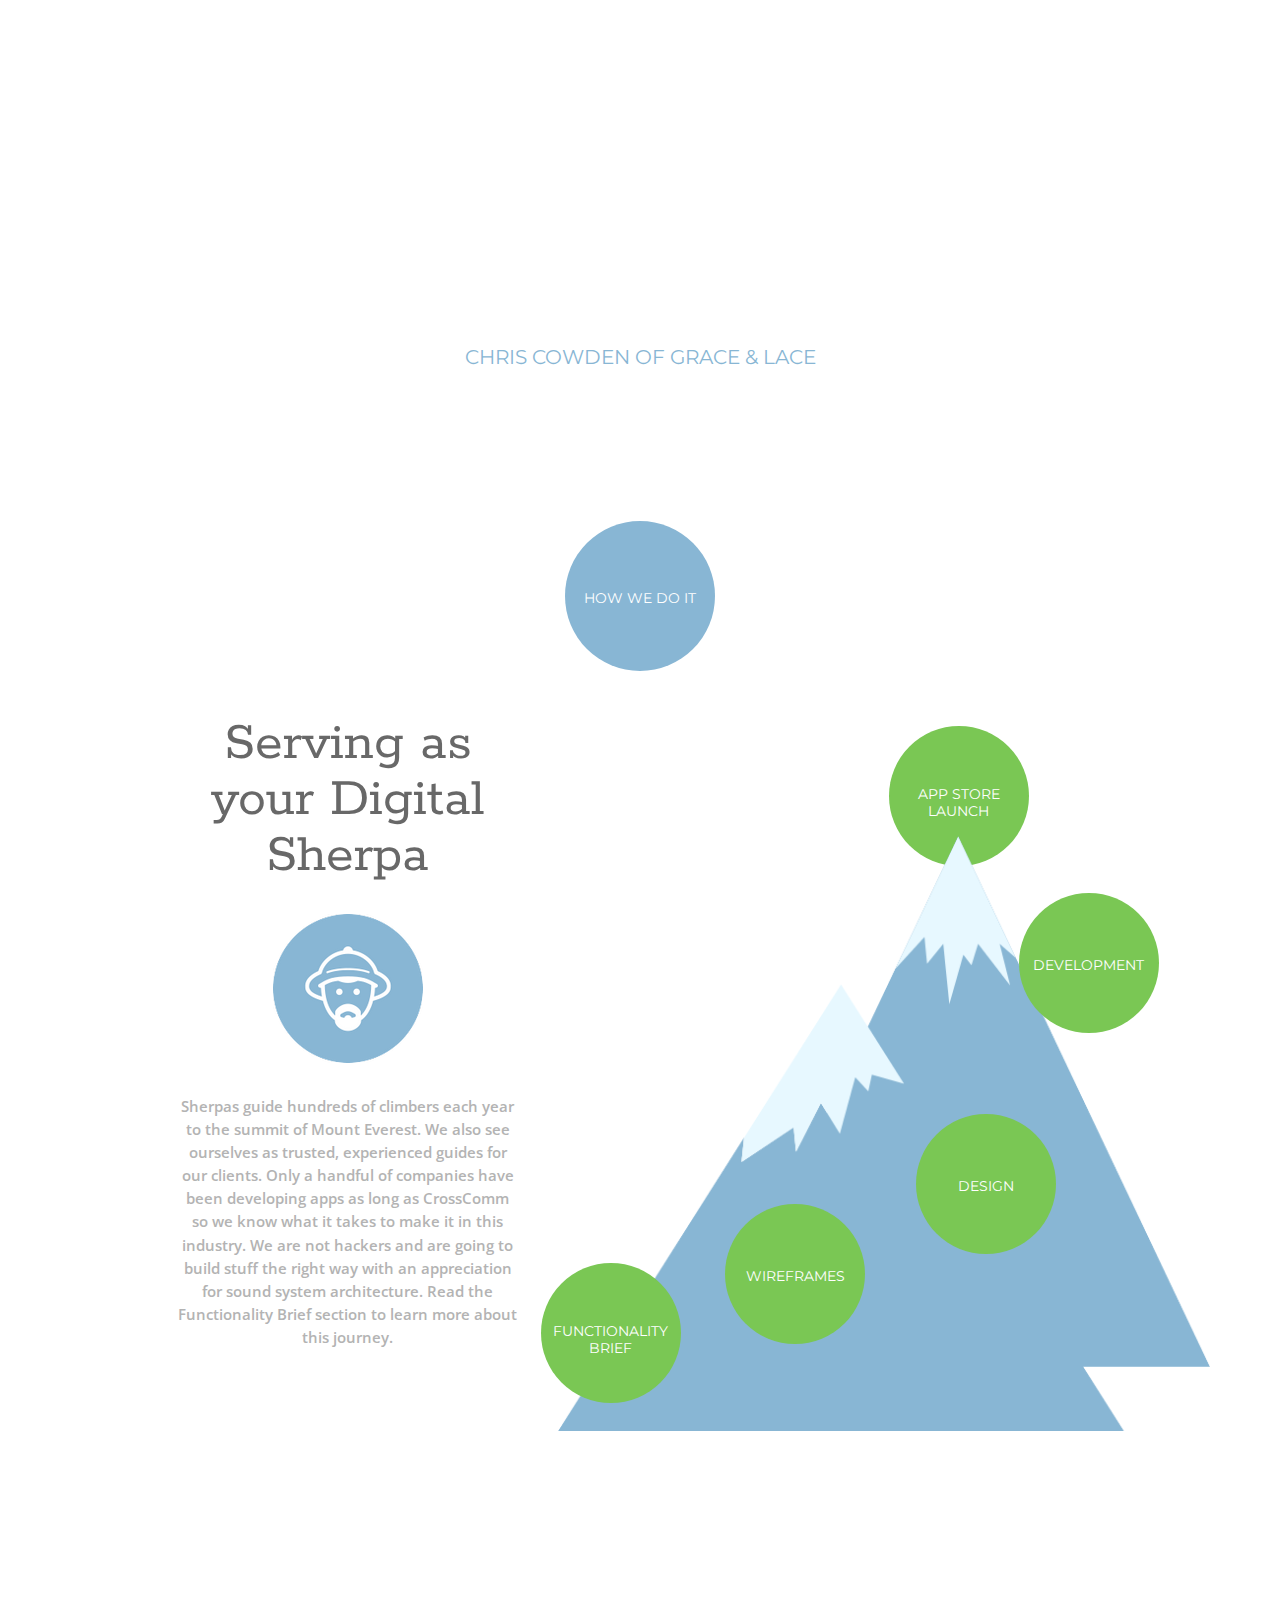
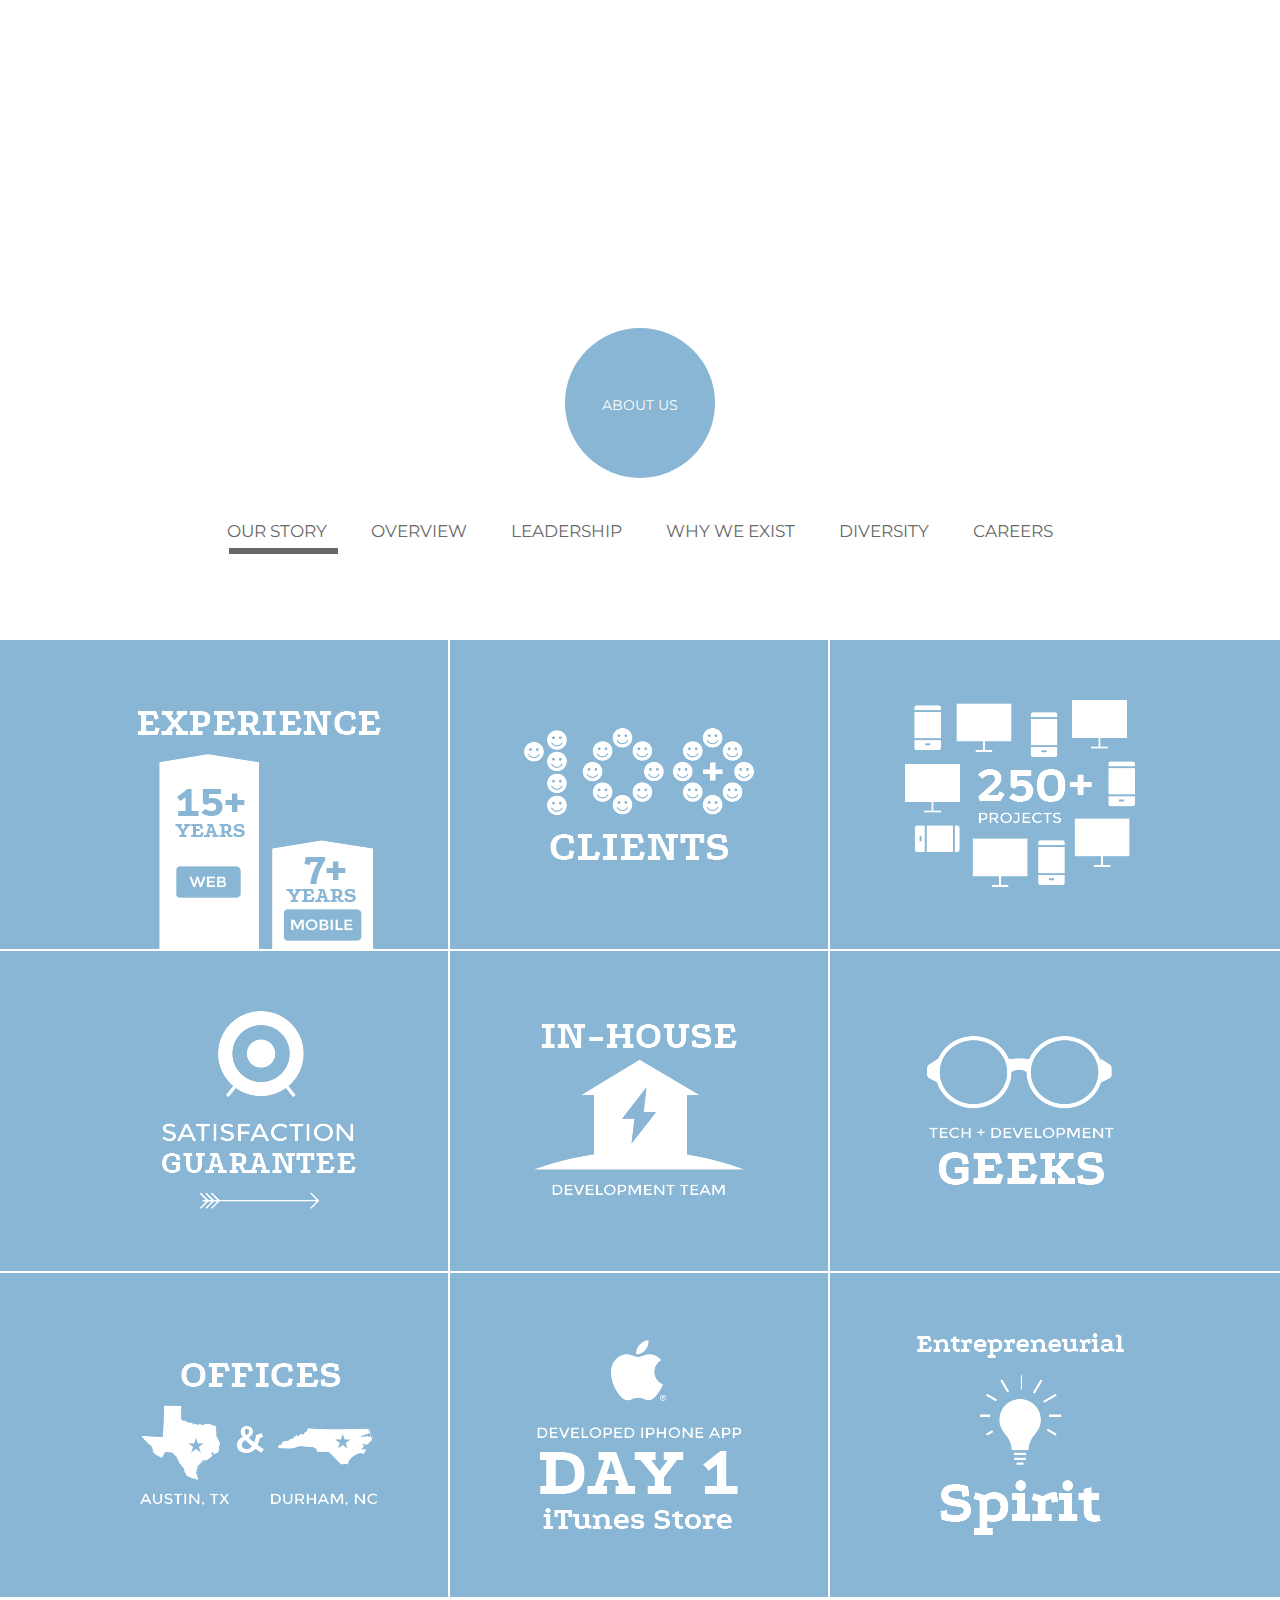
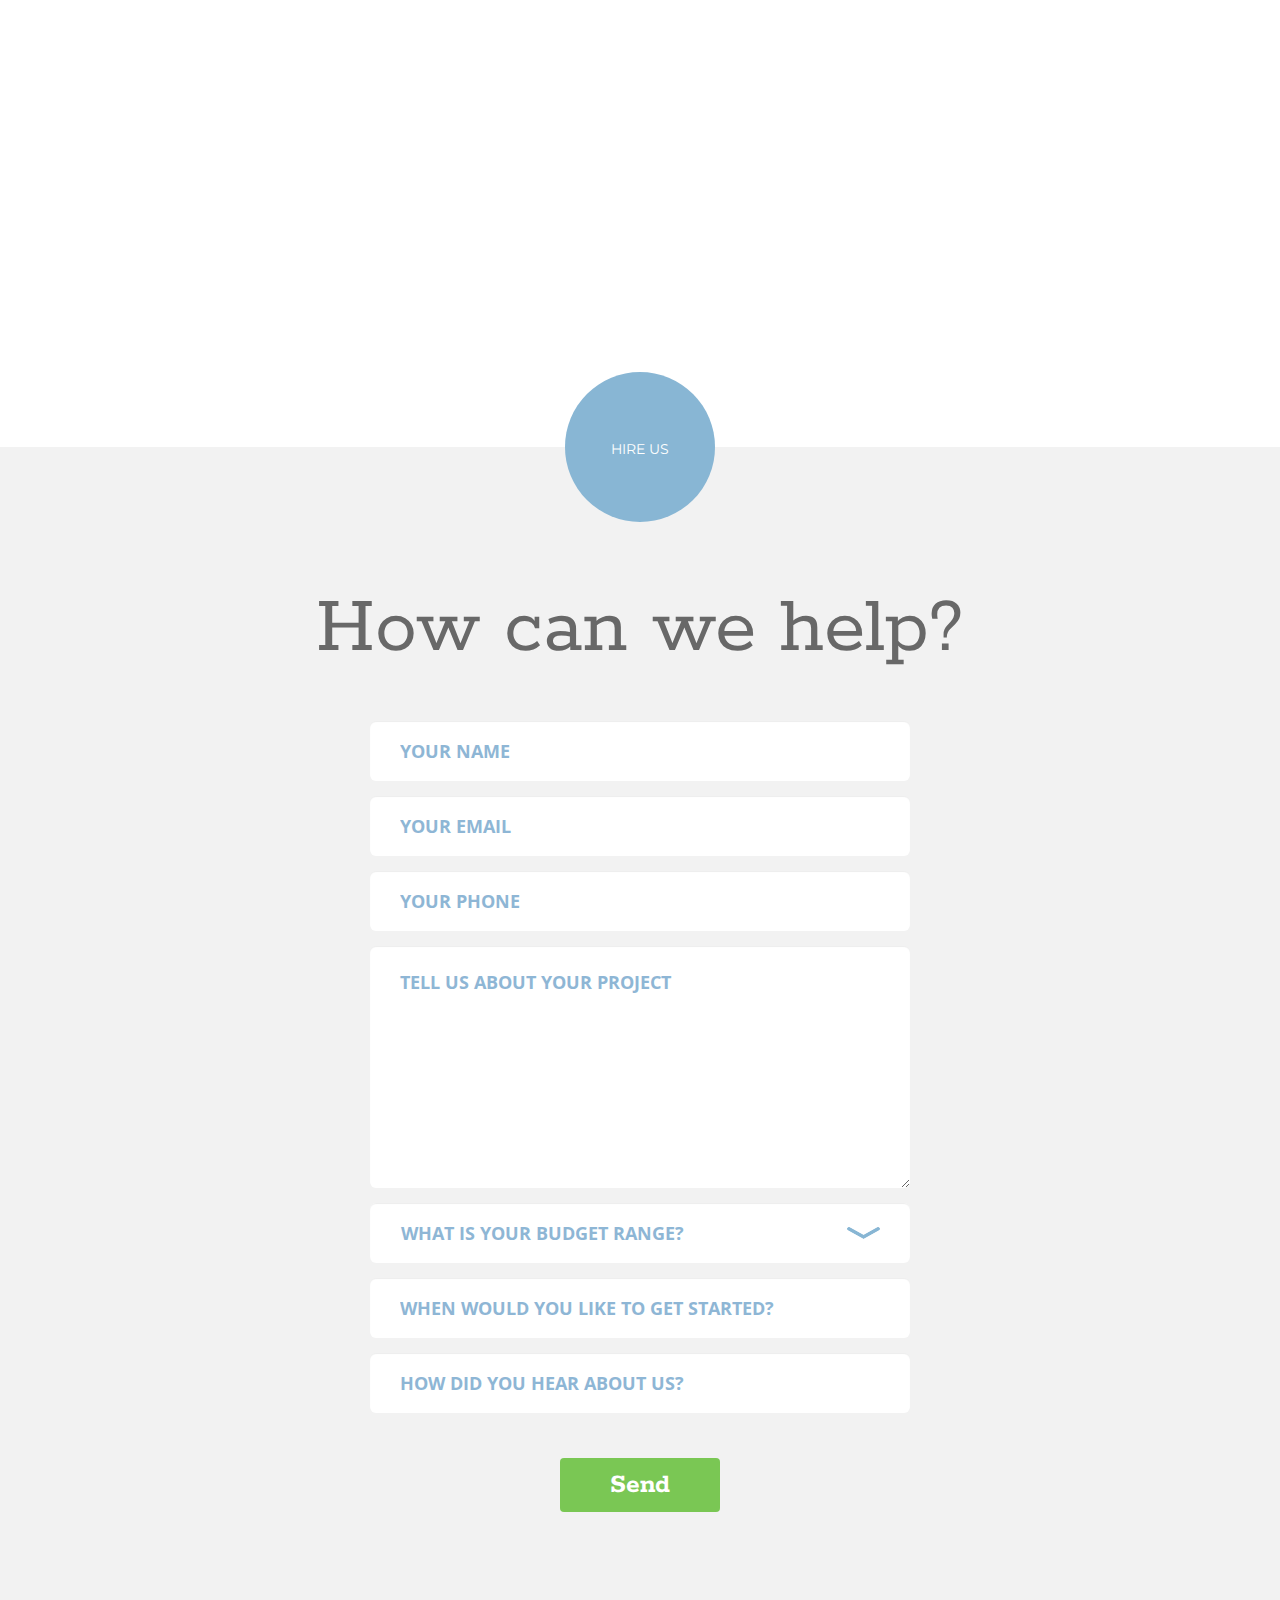
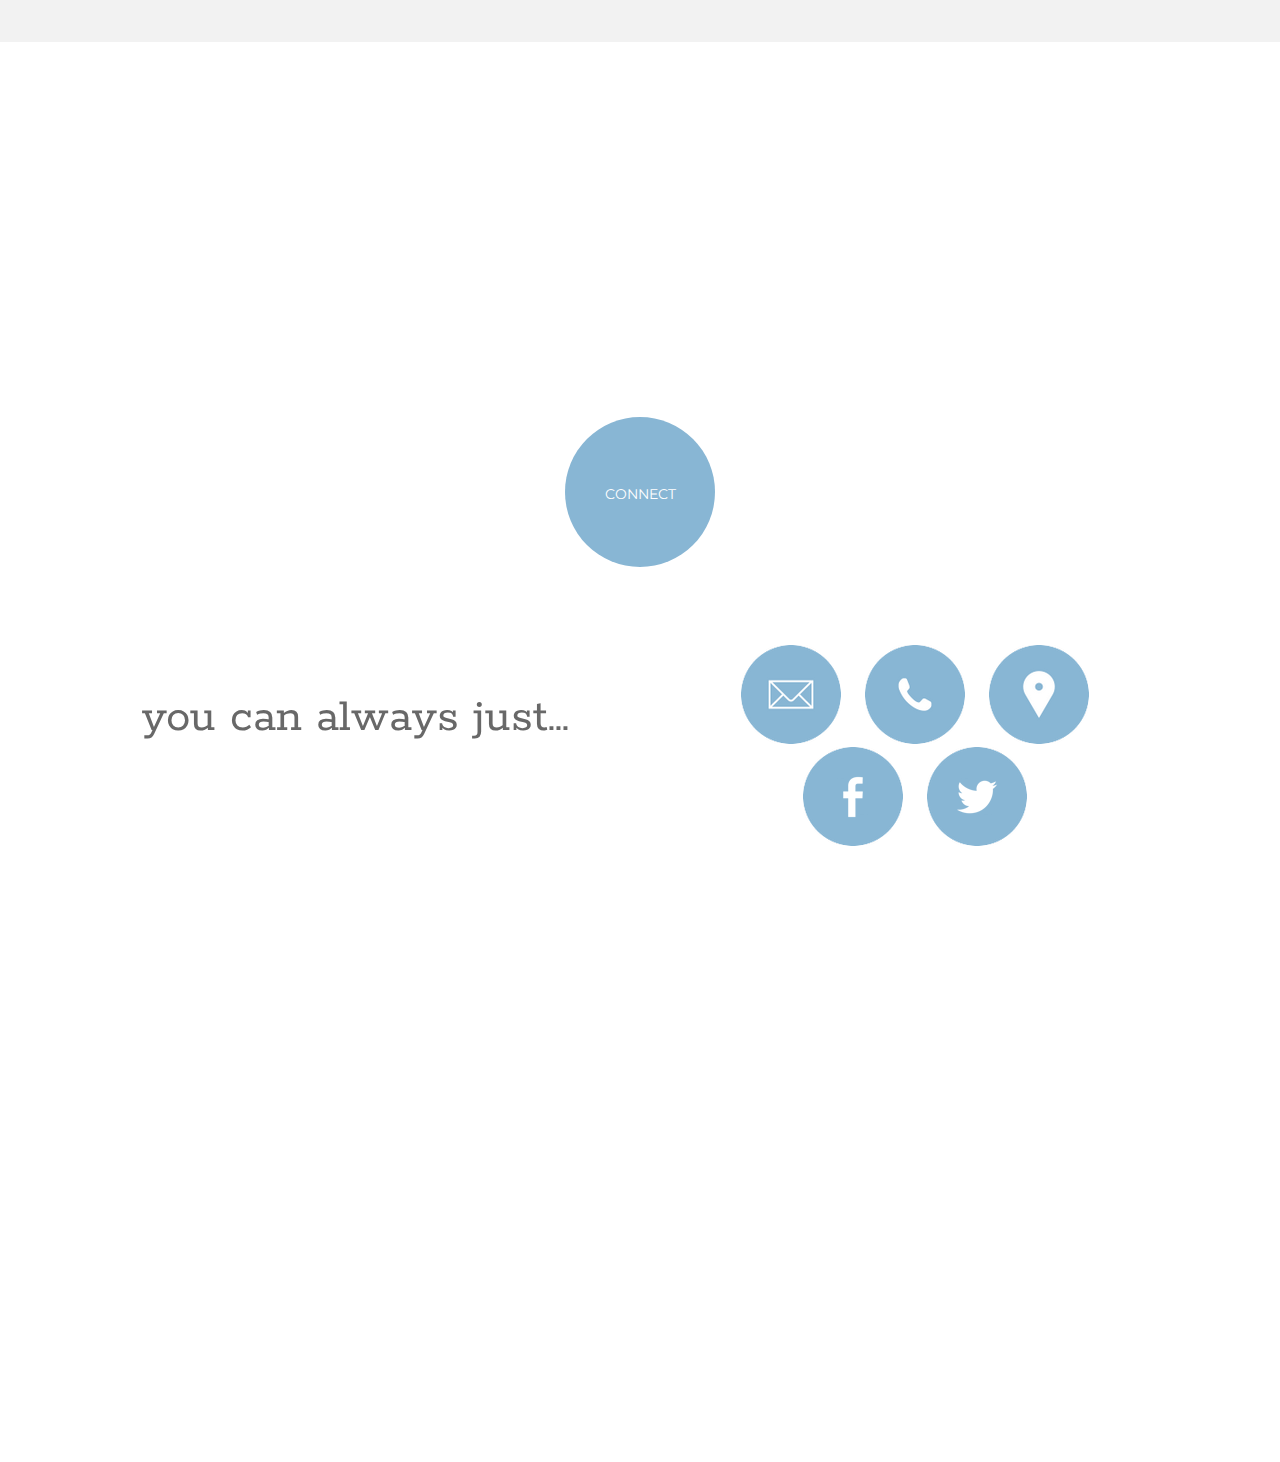
==== commit 6481556d: "Fixed typo with main page" ====
--- a/index.html
+++ b/index.html
@@ -759,7 +759,7 @@
 					</div>
 				</div>
 			</section><!-- /#connect -->
-			<a id="hire_uss" name="hire_uss">Here</a>
+			
 
 		</div><!-- /#scrollr-body -->
 	</div><!-- //.wrapper -->
